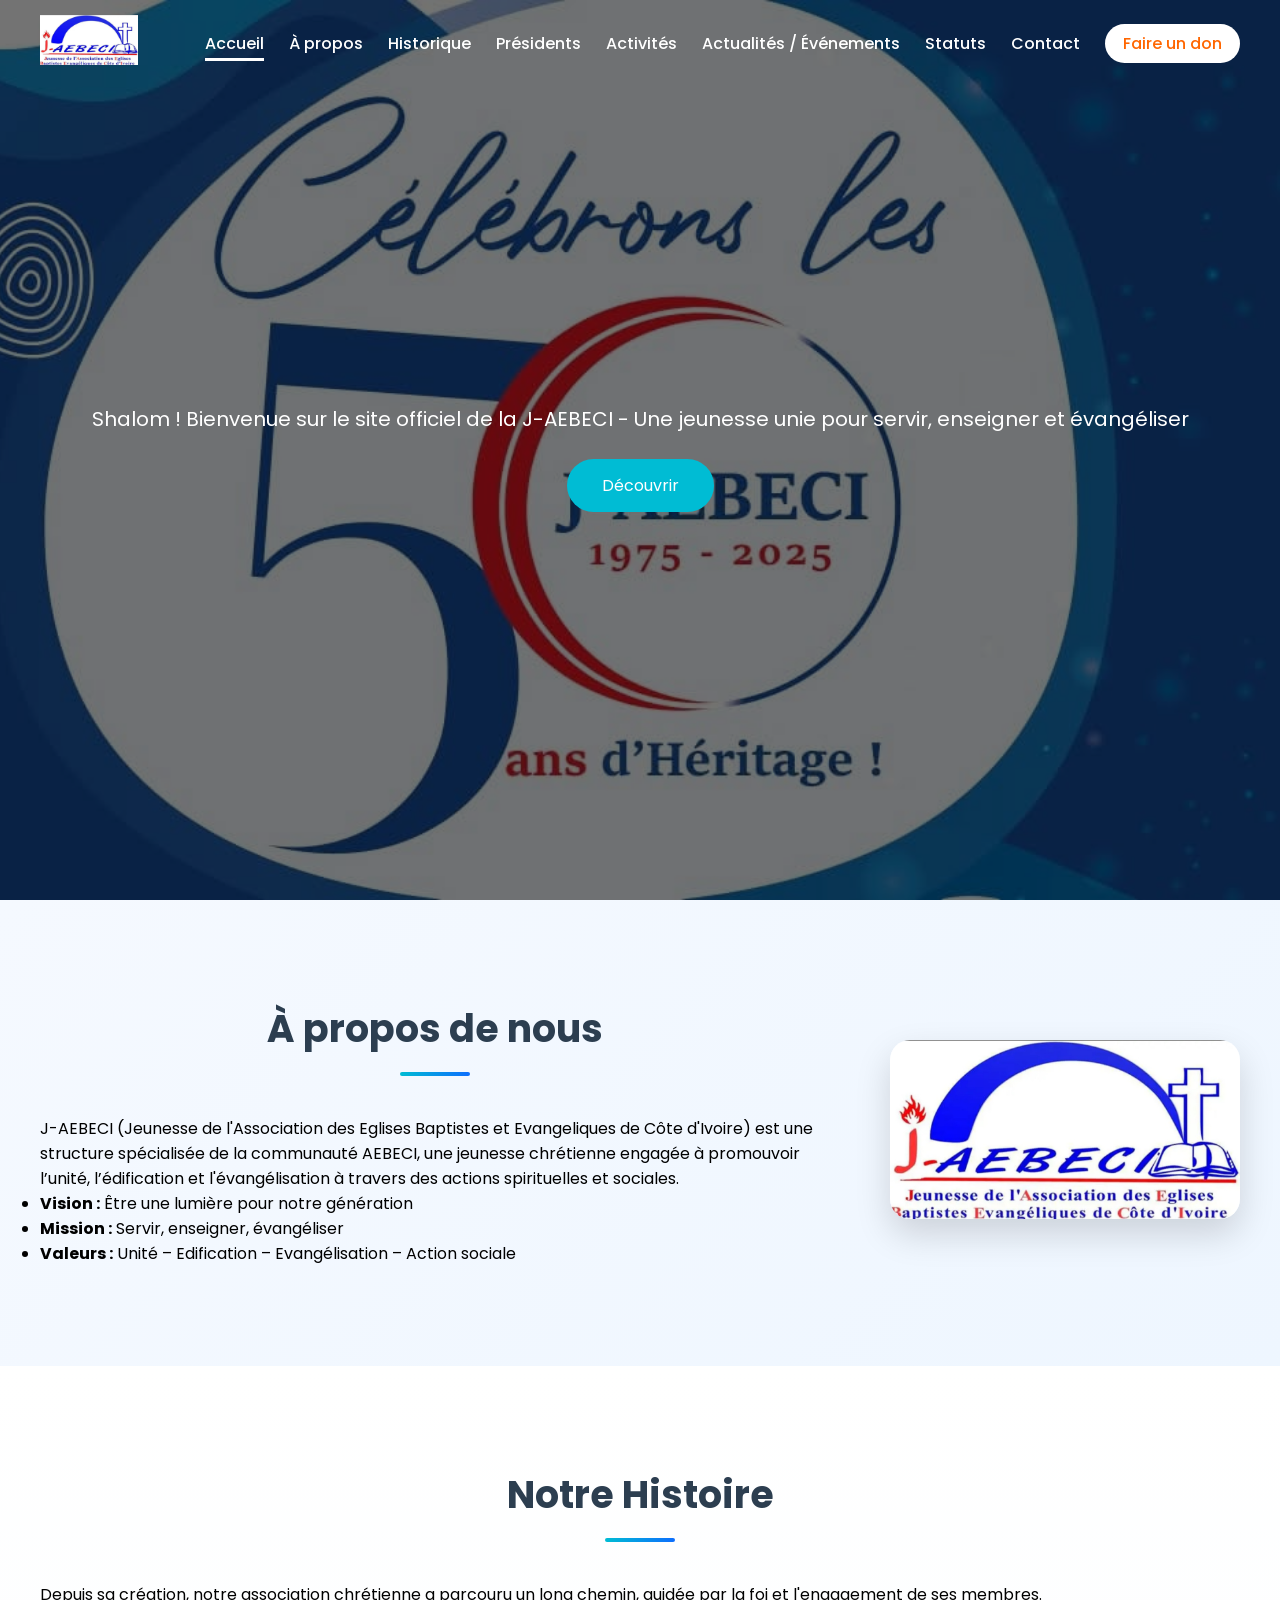
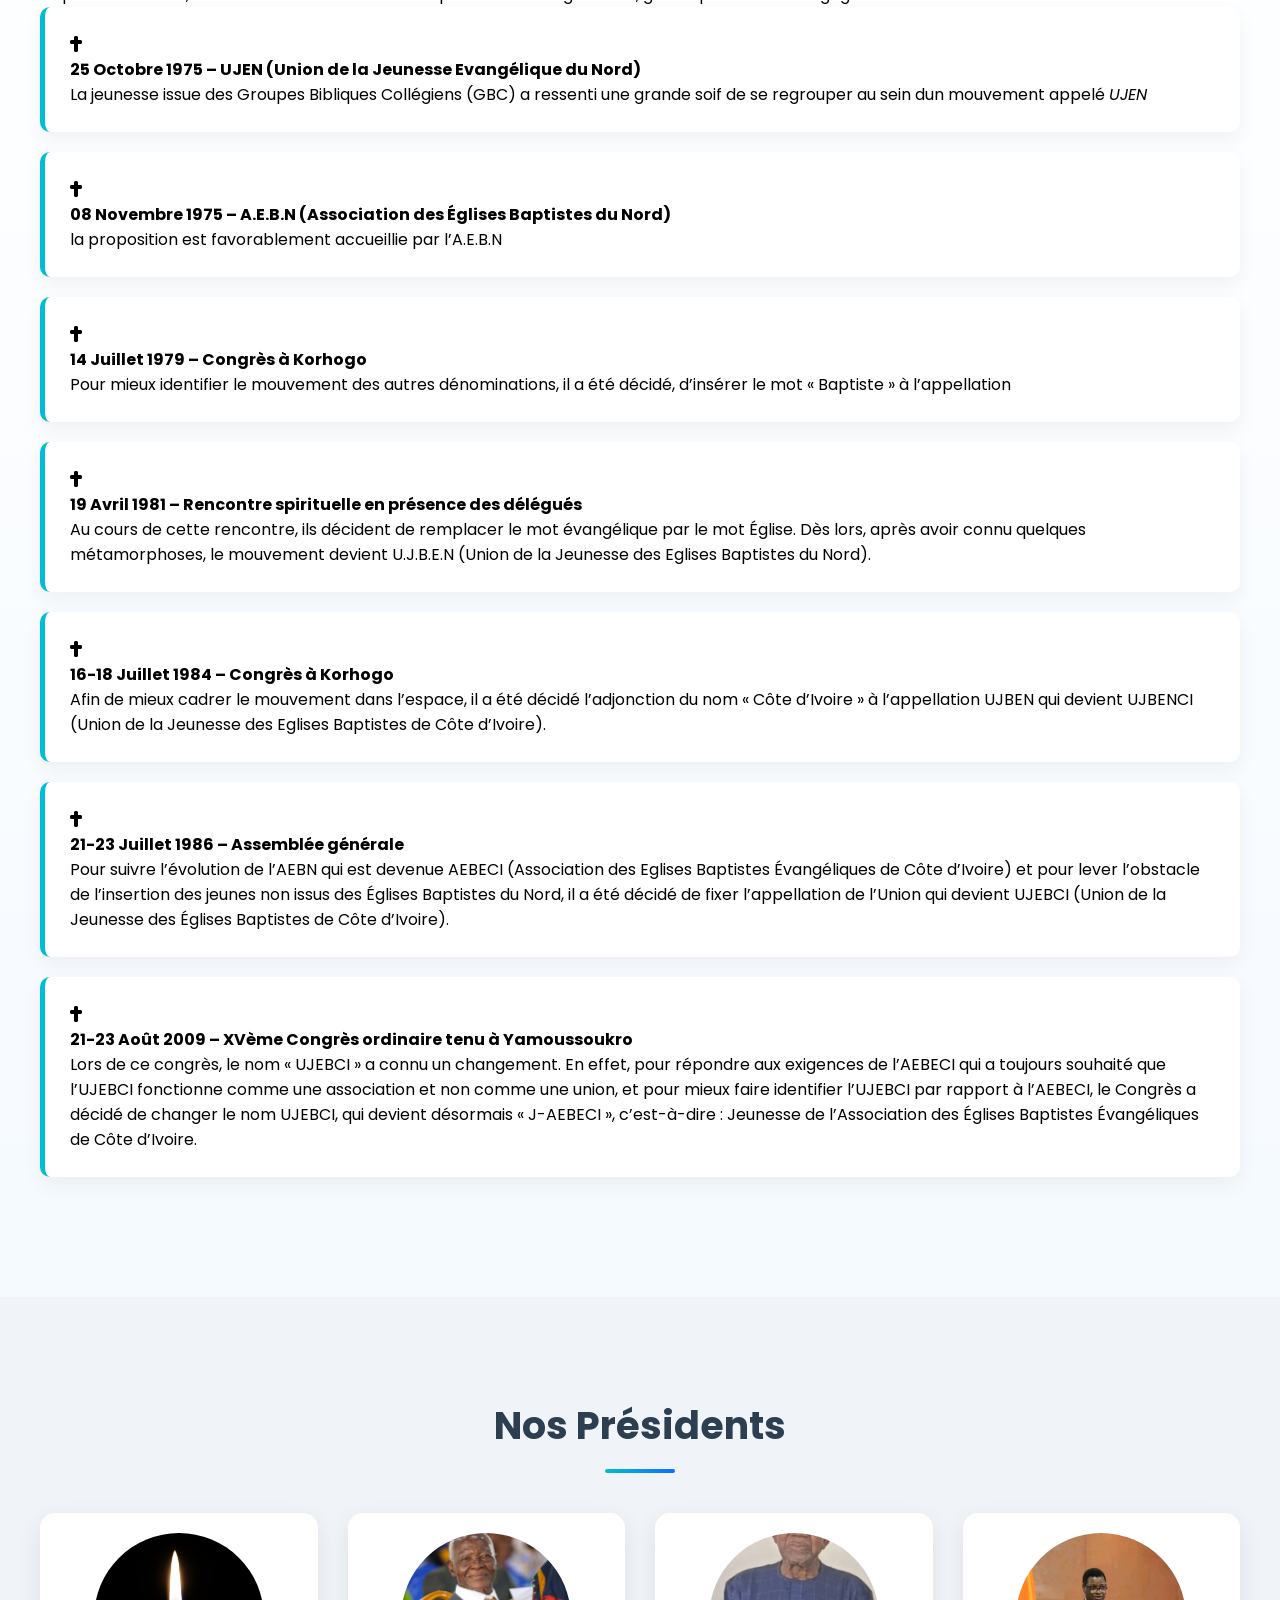
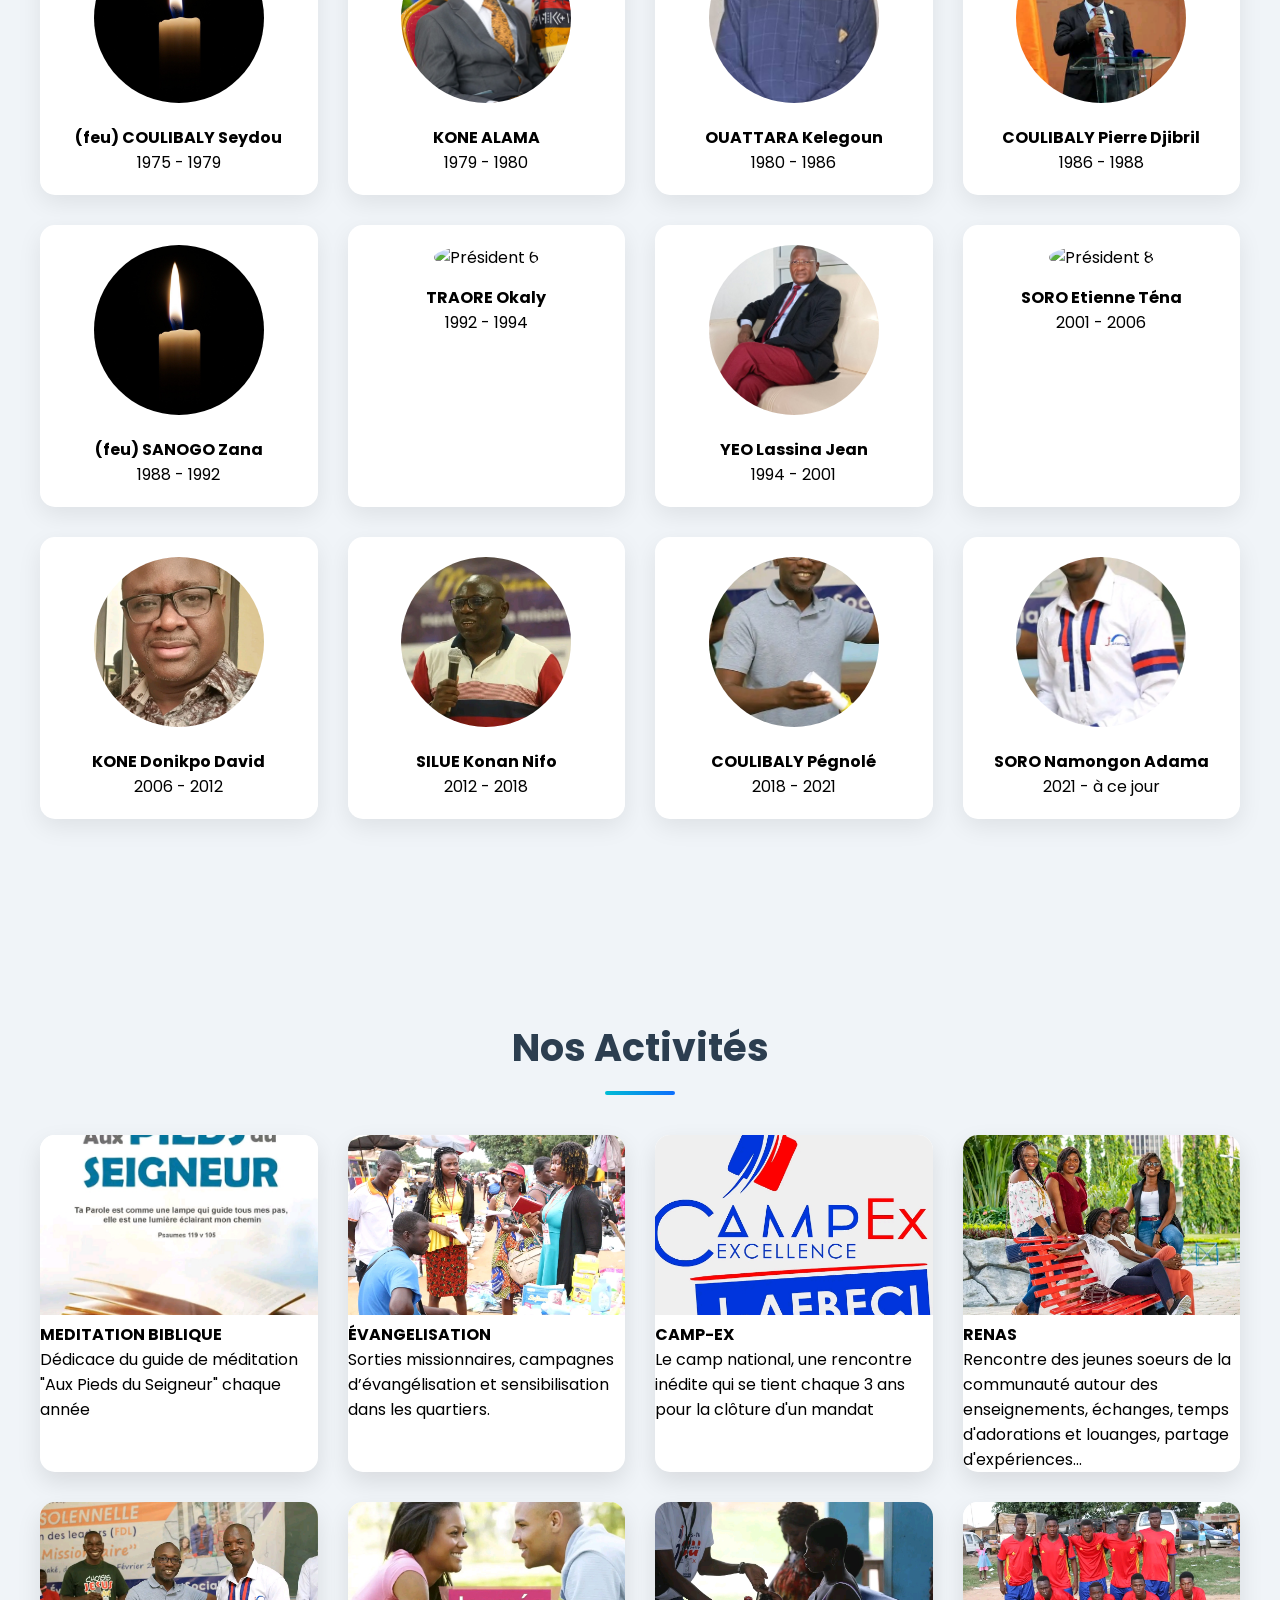
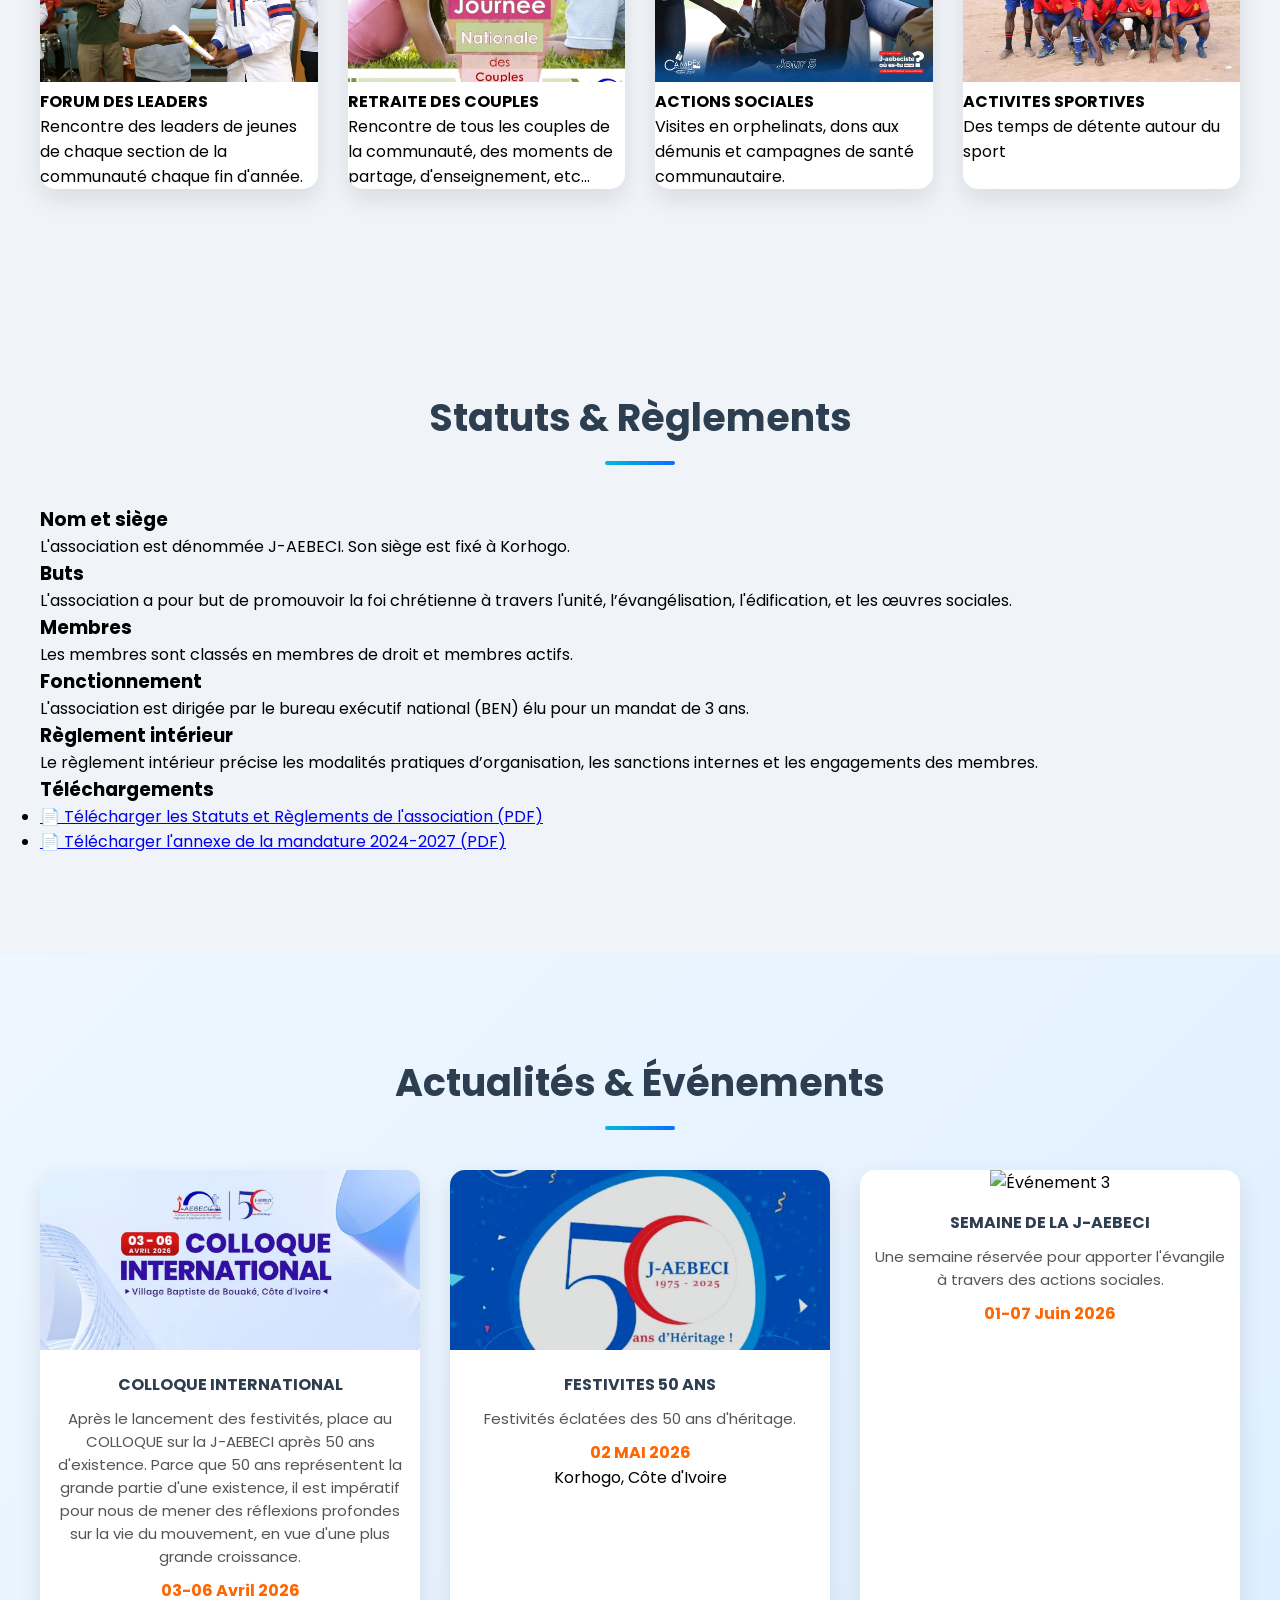
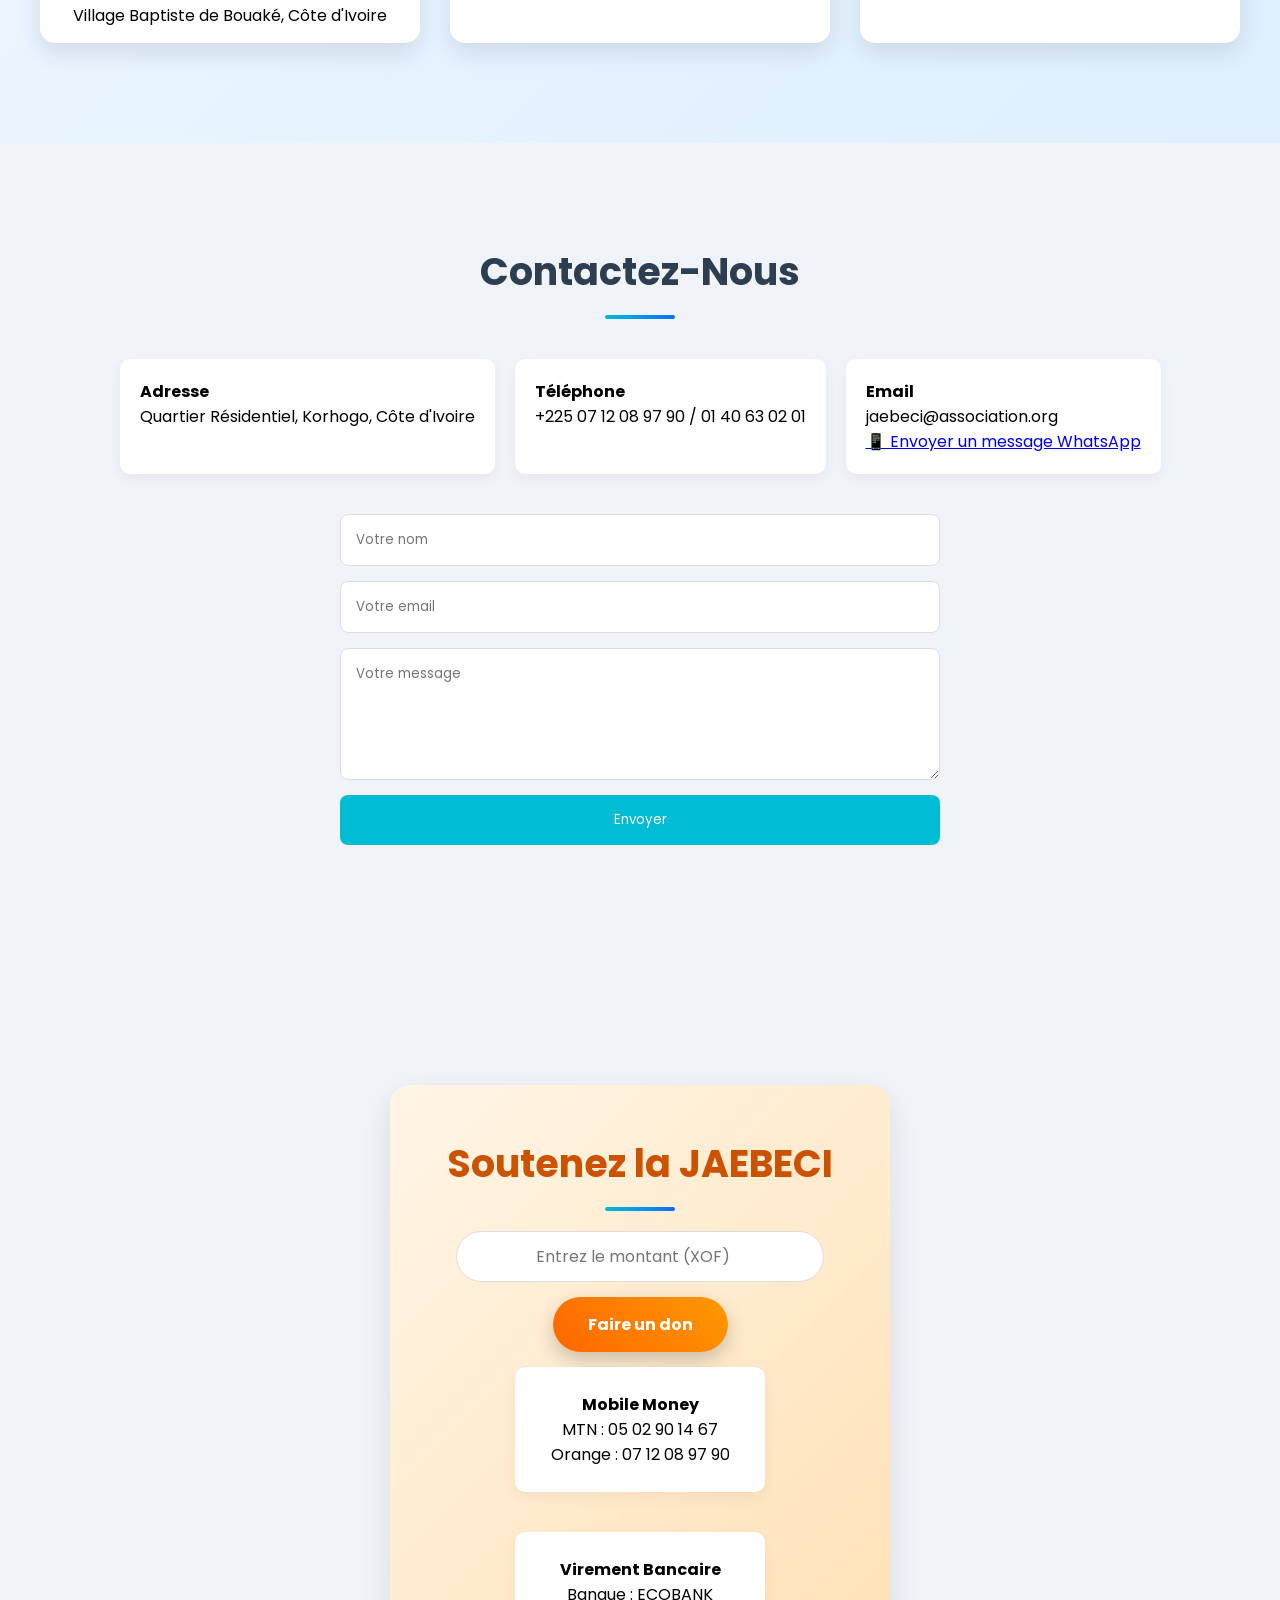
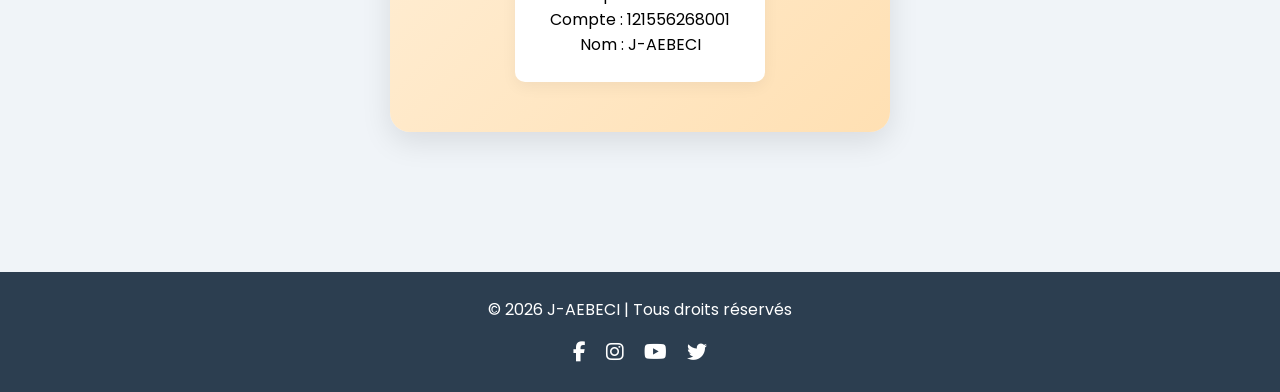
==== index.html @ e150320f "Update index.html" ====
<!DOCTYPE html>
<html lang="fr">
<head>
    <meta charset="UTF-8">
    <meta http-equiv="X-UA-Compatible" content="IE=edge">
    <meta name="viewport" content="width=device-width, initial-scale=1.0">
    <meta name="description" content="Site officiel de la Jeunesse de l'Association des Églises Baptistes Évangéliques de Côte d'Ivoire - J-AEBECI">
    <link rel="icon" href="logo.jpg">
    <title>J-AEBECI</title>
    <link rel="stylesheet" href="style.css">
    <link rel="stylesheet" href="https://cdnjs.cloudflare.com/ajax/libs/font-awesome/6.5.0/css/all.min.css">
    <link href="https://fonts.googleapis.com/css2?family=Poppins:wght@300;400;600;700&display=swap" rel="stylesheet">
</head>
<body>
    <header class="site-header">
  <div class="container nav-container">
    
    <div class="logo">
      <img src="logo.jpg" alt="Logo J-AEBECI">
    </div>

    <button class="menu-toggle" id="menu-toggle">
      <i class="fas fa-bars"></i>
    </button>

    <nav class="navbar" id="navbar">
      <ul>
        <li><a href="#accueil" class="nav-link active">Accueil</a></li>
        <li><a href="#a-propos" class="nav-link">À propos</a></li>
        <li><a href="#historique" class="nav-link">Historique</a></li>
        <li><a href="#nos-presidents" class="nav-link">Présidents</a></li>
        <li><a href="#activites" class="nav-link">Activités</a></li>
        <li><a href="#actualites" class="nav-link">Actualités / Événements</a></li>
        <li><a href="#statuts-reglements" class="nav-link">Statuts</a></li>
        <li><a href="#contact" class="nav-link">Contact</a></li>
        <li><a href="#dons" class="nav-link btn-nav-don">Faire un don</a></li>
      </ul>
    </nav>

  </div>
</header>
      
    <!--section de bienvenue de la page d'accueil-->
    <section class="banniere" id="accueil">
        <div class="contenu">
     
<p class="slogan">
  Shalom ! Bienvenue sur le site officiel de la J-AEBECI - Une jeunesse unie pour servir, enseigner et évangéliser
</p>
<a href="#a-propos" class="btn-hero">Découvrir</a>

        </div>
    </section>
    <!--section de la page A propos-->
    <section id="a-propos" class="section-apropos">
  <div class="container">
    <div class="apropos-content">

      <!-- Colonne gauche : TEXTE -->
      <div class="text">
        <h2>À propos de nous</h2>
        <p>
          J-AEBECI (Jeunesse de l'Association des Eglises Baptistes et Evangeliques de Côte d'Ivoire) 
          est une structure spécialisée de la communauté AEBECI, une jeunesse chrétienne engagée à 
          promouvoir l’unité, l’édification et l'évangélisation à travers des actions spirituelles et sociales.
        </p>

        <ul>
          <li><strong>Vision :</strong> Être une lumière pour notre génération</li>
          <li><strong>Mission :</strong> Servir, enseigner, évangéliser</li>
          <li><strong>Valeurs :</strong> Unité – Edification – Evangélisation – Action sociale</li>
        </ul>
      </div>

      <!-- Colonne droite : IMAGE -->
      <div class="logo-animated">
          <img src="logo.jpg" alt="Logo J-AEBECI">
        </div>

    </div>
  </div>
</section>

      <!--section de la page Historique-->
      <section id="historique" class="section-historique">
        <div class="container">
          <h2>Notre Histoire</h2>
          <p class="intro">
            Depuis sa création, notre association chrétienne a parcouru un long chemin, guidée par la foi et l'engagement de ses membres.
          </p>
          
          <div class="timeline">
            <div class="event">
                <i class="fas fa-cross"></i>
            <div class="event-content">
              <h4>25 Octobre 1975 – UJEN (Union de la Jeunesse Evangélique du Nord)</h4>
              <p>La jeunesse issue des Groupes Bibliques Collégiens (GBC) a ressenti une grande soif de se regrouper au sein dun mouvement appelé <em>UJEN</em></p>
            </div>
            </div>
            <div class="event">
                <i class="fas fa-cross"></i>
            <div class="event-content">
              <h4>08 Novembre 1975 – A.E.B.N (Association des Églises Baptistes du Nord)</h4>
              <p>la proposition est favorablement accueillie par l’A.E.B.N</p>
            </div>
            </div>
            <div class="event">
                <i class="fas fa-cross"></i>
            <div class="event-content">
              <h4>14 Juillet 1979 – Congrès à Korhogo</h4>
              <p>Pour mieux identifier le mouvement des autres dénominations, il a été décidé, d’insérer le mot « Baptiste » à l’appellation</p>
            </div>
            </div>
            <div class="event">
                <i class="fas fa-cross"></i>
            <div class="event-content">
              <h4>19 Avril 1981 – Rencontre spirituelle en présence des délégués</h4>
              <p>Au cours de cette rencontre, ils décident de remplacer le mot évangélique par le mot Église. Dès lors, après avoir connu quelques métamorphoses, le mouvement devient U.J.B.E.N (Union de la Jeunesse des Eglises Baptistes du Nord).</p>
            </div>
            </div>
            <div class="event">
                <i class="fas fa-cross"></i>
            <div class="event-content">
                <h4>16-18 Juillet 1984 – Congrès à Korhogo</h4>
                <p>Afin de mieux cadrer le mouvement dans l’espace, il a été décidé l’adjonction du nom « Côte d’Ivoire » à l’appellation UJBEN qui devient UJBENCI (Union de la Jeunesse des Eglises Baptistes de Côte d’Ivoire).</p>
            </div>
            </div>
            <div class="event">
                <i class="fas fa-cross"></i>
            <div class="event-content">
                <h4>21-23 Juillet 1986 – Assemblée générale</h4>
                <p>Pour suivre l’évolution de l’AEBN qui est devenue AEBECI (Association des Eglises Baptistes Évangéliques de Côte d’Ivoire) et pour lever l’obstacle de l’insertion des jeunes non issus des Églises Baptistes du Nord, il a été décidé  de fixer l’appellation de l’Union qui devient UJEBCI (Union de la Jeunesse des Églises Baptistes de Côte d’Ivoire).</p>
            </div>
            </div>
            <div class="event">
                <i class="fas fa-cross"></i>
            <div class="event-content">
                <h4>21-23 Août 2009 – XVème Congrès ordinaire tenu à Yamoussoukro</h4>
                <p>Lors de ce congrès,  le nom « UJEBCI » a connu un changement.
                    En effet, pour répondre aux exigences de l’AEBECI qui a toujours souhaité que l’UJEBCI fonctionne 
                    comme une association et non comme une union, et pour mieux faire identifier l’UJEBCI par rapport à 
                    l’AEBECI, le Congrès a décidé de changer le nom UJEBCI, qui devient désormais « J-AEBECI », c’est-à-dire : Jeunesse de l’Association des Églises Baptistes Évangéliques de Côte d’Ivoire.
                </p>
            </div>
            </div>
          </div>
        </div>
      </section>
      
      <section id="nos-presidents" class="section-presidents">
        <div class="container">
          <h2>Nos Présidents</h2>
          <div class="presidents-grid">
            <div class="president"
                data-img="feu.jpg" 
                data-name="COULIBALY Seydou" 
                data-years="1975 - 1979">
              <img src="feu.jpg" alt="Président 1">
              <h4>(feu) COULIBALY Seydou</h4>
              <p>1975 - 1979</p>
            </div>
            <div class="president"
                data-img="alama.jpg" 
                data-name="KONE ALAMA" 
                data-years="1979 - 1980">
              <img src="alama.jpg" alt="Président 2">
              <h4>KONE ALAMA</h4>
              <p> 1979 - 1980</p>
            </div>
            <div class="president"
                data-img="kelegoun.jpg" 
                data-name="OUATTARA KELEGOUN" 
                data-years="1980 - 1986">
              <img src="kelegoun.jpg" alt="Présidente 3">
              <h4>OUATTARA Kelegoun</h4>
              <p>1980 - 1986</p>
            </div>
            <div class="president"
                data-img="djibril.jpg" 
                data-name="COULIBALY PIERRE DJIBRIL" 
                data-years="1986 - 1988">
              <img src="djibril.jpg" alt="Président 4">
              <h4>COULIBALY Pierre Djibril</h4>
              <p>1986 - 1988</p>
            </div>
            <div class="president"
                data-img="feu.jpg" 
                data-name="Feu SANOGO ZANA" 
                data-years="1988 - 1992">
                <img src="feu.jpg" alt="Président 5">
                <h4>(feu) SANOGO Zana</h4>
                <p>1988 - 1992</p>
            </div>
            <div class="president"
                data-img="president6.jpg" 
                data-name="TRAORE OKALY" 
                data-years="1992 - 1994">
                <img src="images/president6.jpg" alt="Président 6">
                <h4>TRAORE Okaly</h4>
                <p>1992 - 1994</p>
            </div>
            <div class="president"
                data-img="lassina.jpg" 
                data-name="YEO LASSINA JEAN" 
                data-years="1994 - 2001">
                <img src="lassina.jpg" alt="Président 7">
                <h4>YEO Lassina Jean</h4>
                <p>1994 - 2001</p>
            </div>
            <div class="president"
                data-img="president8.jpg" 
                data-name="SORO ETIENNE TENA" 
                data-years="2001 - 2006">
                <img src="images/president8.jpg" alt="Président 8">
                <h4>SORO Etienne Téna</h4>
                <p>2001 - 2006</p>
            </div>
            <div class="president"
                data-img="david.jpg" 
                data-name="KONE DONIKPO DAVID" 
                data-years="2006 - 2012">
                <img src="david.jpg" alt="Président 9">
                <h4>KONE Donikpo David</h4>
                <p>2006 - 2012</p>
            </div>
            <div class="president"
                data-img="nifo.jpg" 
                data-name="SILUE KONAN NIFO" 
                data-years="2012 - 2018">
                <img src="nifo.jpg" alt="Président 10">
                <h4>SILUE Konan Nifo</h4>
                <p>2012 - 2018</p>
            </div>
            <div class="president"
                data-img="pegnole.jpg" 
                data-name="COULIBALY PEGNOLE" 
                data-years="2018 - 2021">
                <img src="pegnole.jpg" alt="Président 11">
                <h4> COULIBALY Pégnolé</h4>
                <p>2018 - 2021</p>
            </div>
            <div class="president"
                data-img="sna.jpg" 
                data-name="SORO NAMOGO ADAMA" 
                data-years="2021 - à ce jour">
                <img src="sna.jpg" alt="Président actuel">
                <h4>SORO Namongon Adama</h4>
                <p>2021 - à ce jour</p>
            </div>
          </div>
        </div>
      </section>      

      <section id="activites" class="section-activites">
        <div class="container">
          <h2>Nos Activités</h2>
          <div class="activites-grid">
            <div class="activite">
                <img src="pds.jpg" alt="PDS">
                <h4>MEDITATION BIBLIQUE</h4>
                <p>Dédicace du guide de méditation "Aux Pieds du Seigneur" chaque année</p>
            </div>
            <div class="activite">
              <img src="evan.jpg" alt="Évangélisation">
              <h4>ÉVANGELISATION</h4>
              <p>Sorties missionnaires, campagnes d’évangélisation et sensibilisation dans les quartiers.</p>
            </div>
            <div class="activite">
              <img src="campex.jpg" alt="Formations">
              <h4>CAMP-EX</h4>
              <p>Le camp national, une rencontre inédite qui se tient chaque 3 ans pour la clôture d'un mandat</p>
            </div>
            <div class="activite">
              <img src="renas.jpg" alt="Renas">
              <h4>RENAS</h4>
              <p>Rencontre des jeunes soeurs de la communauté autour des enseignements, échanges, temps d'adorations et louanges, partage d'expériences...</p>
            </div>
            <div class="activite">
                <img src="fdl1.jpg" alt="FDL">
                <h4>FORUM DES LEADERS</h4>
                <p>Rencontre des leaders de jeunes de chaque section de la communauté chaque fin d'année.</p>
            </div>
            <div class="activite">
                <img src="jnc1.jpg" alt="Couples">
                <h4>RETRAITE DES COUPLES</h4>
                <p>Rencontre de tous les couples de la communauté, des moments de partage, d'enseignement, etc...</p>
            </div>
            <div class="activite">
              <img src="action.jpg" alt="Actions sociales">
              <h4>ACTIONS SOCIALES</h4>
              <p>Visites en orphelinats, dons aux démunis et campagnes de santé communautaire.</p>
            </div>
            <div class="activite">
                <img src="sport.jpg" alt="Sports">
                <h4>ACTIVITES SPORTIVES</h4>
                <p>Des temps de détente autour du sport</p>
            </div>
        </div>
      </div>
    </section>
    
    <section id="statuts-reglements" class="section-statuts">
        <div class="container">
          <h2>Statuts & Règlements</h2>
      
          <div class="statut-bloc">
            <h3>Nom et siège</h3>
            <p>L'association est dénommée J-AEBECI. Son siège est fixé à Korhogo.</p>
          </div>
      
          <div class="statut-bloc">
            <h3>Buts</h3>
            <p>L'association a pour but de promouvoir la foi chrétienne à travers l'unité, l’évangélisation, l'édification, et les œuvres sociales.</p>
          </div>
      
          <div class="statut-bloc">
            <h3>Membres</h3>
            <p>Les membres sont classés en membres de droit et membres actifs.</p>
          </div>
      
          <div class="statut-bloc">
            <h3>Fonctionnement</h3>
            <p>L'association est dirigée par le bureau exécutif national (BEN) élu pour un mandat de 3 ans.</p>
          </div>
      
          <div class="statut-bloc">
            <h3>Règlement intérieur</h3>
            <p>Le règlement intérieur précise les modalités pratiques d’organisation, les sanctions internes et les engagements des membres.</p>
    </div>
    <div class="downloads">
        <h3>Téléchargements</h3>
        <ul>
          <li>
            <a href="STATUTS ET REGLEMENT INTERIEUR J-AEBECI 2012-1.pdf" download>
              📄 Télécharger les Statuts et Règlements de l'association (PDF)
            </a>
          </li>
          <li>
            <a href="Annexe 1-MANDATURE 2024-2027.pdf" download>
              📄 Télécharger l'annexe de la mandature 2024-2027 (PDF)
            </a>
          </li>
        </ul>
      </div>
  </div>
</section>
    
<section id="actualites" class="section-actualites">
  <div class="container">
    <h2>Actualités & Événements</h2>
    <div class="actualites-grid">
      
      <div class="actualite">
        <img src="colloque.jpg" alt="COLLOQUE">
        <h4>COLLOQUE INTERNATIONAL</h4>
        <p>Après le lancement des festivités, place au COLLOQUE sur la J-AEBECI après 50 ans d'existence. Parce que 50 ans représentent la grande partie d'une existence, il est impératif pour nous de mener des réflexions profondes sur la vie du mouvement, en vue d'une plus grande croissance.</p>
        <span class="date">03-06 Avril 2026</span>
        <span> Village Baptiste de Bouaké, Côte d'Ivoire </span>
      </div>

      <div class="actualite">
        <img src="celebrons.jpg" alt="Cinquantenaire">
        <h4>FESTIVITES 50 ANS</h4>
        <p>Festivités éclatées des 50 ans d'héritage.</p>
        <span class="date">02 MAI 2026</span>
        <span> Korhogo, Côte d'Ivoire </span>
      </div>

      <div class="actualite">
        <img src="semaine.jpg" alt="Événement 3">
        <h4>SEMAINE DE LA J-AEBECI</h4>
        <p>Une semaine réservée pour apporter l'évangile à travers des actions sociales.</p>
        <span class="date">01-07 Juin 2026</span>
      </div>

    </div>
  </div>
</section>

<section id="contact" class="section-contact">
    <div class="container">
      <h2>Contactez-Nous</h2>
  
      <div class="contact-info">
        <div>
          <h4>Adresse</h4>
          <p>Quartier Résidentiel, Korhogo, Côte d'Ivoire</p>
        </div>
        <div>
          <h4>Téléphone</h4>
          <p>+225 07 12 08 97 90 / 01 40 63 02 01</p>
        </div>
        <div>
          <h4>Email</h4>
          <p>jaebeci@association.org</p>
          <a href="https://wa.me/2250712089790" class="whatsapp-btn" target="_blank">
            📱 Envoyer un message WhatsApp
          </a>
          
        </div>
      </div>
  
      <form id="formulaire-contact" class="contact-form">
        <input type="text" name="nom" placeholder="Votre nom" required>
        <input type="email" name="email" placeholder="Votre email" required>
        <textarea name="message" placeholder="Votre message" rows="5" required></textarea>
        <button type="submit">Envoyer</button>
      </form>
      
      <div id="confirmation-message" style="display:none; color: green; margin-top: 20px;">
        ✅ Message simulé avec succès. Merci de nous avoir contactés !
      </div>      
  </section>
  

  <section id="dons" class="section-dons">
    <div class="don-container">
      <h2>Soutenez la JAEBECI</h2>
      <input type="number" id="montant" placeholder="Entrez le montant (XOF)" min="100" />

    <button class="btn-don" onclick="makePayment()">
        Faire un don
    </button>

    <p id="message"></p>
  
      <div class="don-moyens">
        <div class="moyen">
          <h4>Mobile Money</h4>
          <p>MTN : 05 02 90 14 67</p>
          <p>Orange : 07 12 08 97 90</p>
        </div>
  
        <div class="moyen">
          <h4>Virement Bancaire</h4>
          <p>Banque : ECOBANK</p>
          <p>Compte : 121556268001</p>
          <p>Nom : J-AEBECI</p>
        </div>
      </div>
  
      <!-- Flutterwave Script -->
<script src="https://checkout.flutterwave.com/v3.js"></script>

<script>
function makePayment() {

    let montant = document.getElementById("montant").value;

    if (!montant || montant < 100) {
        document.getElementById("message").innerHTML =
        "Veuillez entrer un montant valide (minimum 100 XOF).";
        return;
    }

    FlutterwaveCheckout({
        public_key: "FLWPUBK_TEST-b969035f31fdaf4284b8651975b9c711-X", // 🔴 remplace par ta clé publique
        tx_ref: "JAEBECI-" + Date.now(),
        amount: montant,
        currency: "XOF",
        payment_options: "card, mobilemoney, ussd",
        customer: {
            email: "donateur@email.com",
            phone_number: "225XXXXXXXX",
            name: "Donateur"
        },
        callback: function (response) {
            if (response.status === "successful") {
                document.getElementById("message").innerHTML =
                "✅ Merci pour votre don de " + montant + " XOF !";
            }
        },
        customizations: {
            title: "JAEBECI",
            description: "Don pour soutenir l'association",
            logo: "https://josias-dev05.github.io/jaebeci-site/logo.jpg"
        }
    });
}
</script>
    </div>
  </section>
  
    
    <!--section de la page Nos statuts et Reglements-->
    <script>
        const form = document.getElementById('formulaire-contact');
        const confirmation = document.getElementById('confirmation-message');
      
        form.addEventListener('submit', function(e) {
          e.preventDefault(); // empêche l’envoi réel
          confirmation.style.display = 'block'; // affiche le message
          form.reset(); // vide le formulaire
        });
    </script>
    <script>
        const toggleBtn = document.getElementById('menu-toggle');
        const navbar = document.getElementById('navbar').querySelector('ul');
      
        toggleBtn.addEventListener('click', () => {
          navbar.classList.toggle('show');
        });
    </script>  
    

<script>
// ================= SCROLL COMPLET NAVBAR =================

const navLinks = document.querySelectorAll(".nav-link");
const allSections = document.querySelectorAll("section");
const header = document.querySelector(".site-header");

// Scroll fluide au clic
navLinks.forEach(link => {
    link.addEventListener("click", function(e){
        e.preventDefault();

        const targetId = this.getAttribute("href");
        const targetSection = document.querySelector(targetId);

        window.scrollTo({
            top: targetSection.offsetTop - 90,
            behavior: "smooth"
        });
    });
});

// Effet header au scroll
window.addEventListener("scroll", () => {
    header.classList.toggle("scrolled", window.scrollY > 50);

    let current = "";

    allSections.forEach(section => {
        const sectionTop = section.offsetTop - 150;
        if (window.scrollY >= sectionTop) {
            current = section.getAttribute("id");
        }
    });

    navLinks.forEach(link => {
        link.classList.remove("active");
        if (link.getAttribute("href") === "#" + current) {
            link.classList.add("active");
        }
    });
});
</script>

<div class="modal" id="president-modal">
  <div class="modal-content">
    <span class="close-modal">&times;</span>
    <img id="modal-img" src="" alt="Président">
    <h4 id="modal-name"></h4>
    <p id="modal-years"></p>
  </div>
</div>
<script>
const modal = document.getElementById('president-modal');
const modalImg = document.getElementById('modal-img');
const modalName = document.getElementById('modal-name');
const modalYears = document.getElementById('modal-years');
const closeModal = document.querySelector('.close-modal');

const presidents = document.querySelectorAll('.president');

presidents.forEach(president => {
  president.addEventListener('click', () => {
    modal.style.display = 'flex';
    modalImg.src = president.dataset.img;
    modalName.textContent = president.dataset.name;
    modalYears.textContent = president.dataset.years;
  });
});

closeModal.addEventListener('click', () => {
  modal.style.display = 'none';
});

// Fermer modal en cliquant en dehors
window.addEventListener('click', (e) => {
  if (e.target === modal) {
    modal.style.display = 'none';
  }
});
</script>

<footer class="footer">
  <p>© 2026 J-AEBECI | Tous droits réservés</p>
  
  <div class="social-icons">
    <a href="https://www.facebook.com/j-aebeci" target="_blank"><i class="fab fa-facebook-f"></i></a>
    <a href="https://www.instagram.com/jaebeci" target="_blank"><i class="fab fa-instagram"></i></a>
    <a href="https://www.youtube.com/@jaebeci" target="_blank"><i class="fab fa-youtube"></i></a>
    <a href="https://twitter.com/jaebeci" target="_blank"><i class="fab fa-twitter"></i></a>
  </div>
</footer>
</body>
</html>
---- style.css ----
/* ================= RESET GLOBAL ================= */
*{
    margin:0;
    padding:0;
    box-sizing:border-box;
    font-family:'Poppins',sans-serif;
    scroll-behavior:smooth;
}

body{
    background:#f0f4f8;
    animation:pageFade 1.2s ease forwards;
}

@keyframes pageFade{
    from{opacity:0;}
    to{opacity:1;}
}

section{
    padding:100px 20px;
    scroll-margin-top:80px;
    opacity:1;
    transform:none;
    transition:1s;
}
section.show-section{
    opacity:1;
    transform:translateY(0);
}

.container{
    max-width:1200px;
    margin:auto;
}

/* ================= HEADER ================= */
.site-header {
    position: fixed;
    width: 100%;
    top: 0;
    left: 0;
    z-index: 1000;
    transition: 0.4s ease;
    padding: 15px 0;
}

.site-header.scrolled {
    background: rgba(255, 102, 0, 0.95);
    box-shadow: 0 5px 20px rgba(0,0,0,0.15);
}

.site-header .container{
    display:flex;
    justify-content:space-between;
    align-items:center;
    height:100%;
}

.nav-container {
    display: flex;
    justify-content: space-between;
    align-items: center;
}

.logo img {
    height: 50px;
}

.navbar ul {
    display: flex;
    gap: 25px;
    list-style: none;
}

.navbar a {
    text-decoration: none;
    color: white;
    font-weight: 500;
    position: relative;
    transition: 0.3s;
}

.navbar a::after {
    content: "";
    position: absolute;
    width: 0%;
    height: 3px;
    background: white;
    left: 0;
    bottom: -6px;
    transition: 0.3s ease;
}
.navbar a:hover::after,
.navbar a.active::after {
    width: 100%;
}

/* ================= TITRES ================= */
section h2{
  font-size:38px;
  text-align:center;
  margin-bottom:40px;
  color:#2c3e50;
}
section h2::after{
  content:"";
  width:70px;
  height:4px;
  background:linear-gradient(90deg,#00bcd4,#0d6efd);
  display:block;
  margin:15px auto 0;
  border-radius:5px;
}

.btn-nav-don {
    background: white;
    color: #ff6600 !important;
    padding: 8px 18px;
    border-radius: 20px;
}

.btn-nav-don:hover {
    background: #ffe0b3;
}

/* Espace pour éviter que le header cache les sections */
section {
    scroll-margin-top: 100px;
}

/* ================= HERO ================= */
.banniere{
    min-height:100vh;
    display:flex;
    align-items:center;
    justify-content:center;
    background:url("cinquantenaire.jpg") center/cover;
    position:relative;
}
.banniere::before{
    content:"";
    position:absolute;
    inset:0;
    background:rgba(0,0,0,0.55);
}
.banniere .contenu{
    position:relative;
    color:white;
    text-align:center;
}

.texte-hero{
  font-size:3.2rem;
  animation:fadeSlide 2s ease;
}
.slogan{ margin-top:15px; font-size:20px; }

.btn-hero{
  display:inline-block;
  margin-top:25px;
  padding:14px 35px;
  background:#00bcd4;
  color:white;
  border-radius:30px;
  text-decoration:none;
  transition:.3s;
}
.btn-hero:hover{ transform:scale(1.1); }

@keyframes fadeSlide{
  from{opacity:0; transform:translateY(40px);}
  to{opacity:1;}
}

/* ================= A PROPOS ================= */
.section-apropos{
  background:linear-gradient(135deg,#f5f9ff,#eef6ff);
}

.apropos-content{
  display:flex;
  align-items:center;
  gap:60px;
}

.logo-animated img{
  width:350px;
  border-radius:20px;
  box-shadow:0 15px 35px rgba(0,0,0,0.15);
  animation:floatImage 4s ease-in-out infinite;
}
@keyframes floatImage{50%{transform:translateY(-15px);}}

/* ================= HISTORIQUE ================= */
.section-historique{
  background:linear-gradient(#fff,#f5faff);
}

.timeline .event{
  background:white;
  padding:25px;
  border-left:5px solid #00bcd4;
  border-radius:10px;
  margin-bottom:20px;
  box-shadow:0 8px 20px rgba(0,0,0,0.05);
  transition:.4s;
}
.timeline .event:hover{ transform:translateX(10px); }

/* ================= PRESIDENTS ================= */
.presidents-grid{
  display:grid;
  grid-template-columns:repeat(auto-fit,minmax(220px,1fr));
  gap:30px;
}
.president{
  background:white;
  padding:20px;
  border-radius:15px;
  text-align:center;
  box-shadow:0 8px 25px rgba(0,0,0,0.08);
  transition:.4s;
}
.president:hover{ transform:translateY(-12px); }

.president img{
  width:170px;
  height:170px;
  object-fit:cover;
  border-radius:50%;
  margin-bottom:15px;
}

/* ================= ACTIVITES ================= */
.activites-grid{
  display:grid;
  grid-template-columns:repeat(auto-fit,minmax(250px,1fr));
  gap:30px;
}
.activite{
  background:white;
  border-radius:15px;
  overflow:hidden;
  box-shadow:0 10px 25px rgba(0,0,0,0.1);
  transition:.4s;
}
.activite img{
  width:100%;
  height:180px;
  object-fit:cover;
}
.activite:hover{ transform:scale(1.05); }

/* ================= CONTACT ================= */
.contact-info{
  display:flex;
  gap:20px;
  justify-content:center;
  flex-wrap:wrap;
}
.contact-info div{
  background:white;
  padding:20px;
  border-radius:10px;
  box-shadow:0 5px 15px rgba(0,0,0,0.05);
}

.contact-form{
  max-width:600px;
  margin:40px auto 0;
  display:flex;
  flex-direction:column;
  gap:15px;
}
.contact-form input,
.contact-form textarea{
  padding:15px;
  border-radius:8px;
  border:1px solid #ddd;
}
.contact-form button{
  padding:15px;
  background:#00bcd4;
  color:white;
  border:none;
  border-radius:8px;
}

/* ================= DONS ================= */
.don-container {
    text-align: center;
    padding: 50px 20px;
    background: linear-gradient(135deg, #fff5e6, #ffe0b3);
    border-radius: 20px;
    max-width: 500px;
    margin: 40px auto;
    box-shadow: 0 10px 30px rgba(0,0,0,0.1);
}

.don-container h2 {
    margin-bottom: 20px;
    color: #cc5200;
}

.don-container input {
    width: 80%;
    padding: 12px;
    border-radius: 30px;
    border: 1px solid #ddd;
    margin-bottom: 15px;
    text-align: center;
    font-size: 16px;
}
.don-moyens{
  display:flex;
  gap:40px;
  justify-content:center;
  flex-wrap:wrap;
}
.moyen{
  background:white;
  padding:25px;
  width:250px;
  border-radius:10px;
  box-shadow:0 5px 15px rgba(0,0,0,0.05);
  transition:.4s;
}
.moyen:hover{ transform:translateY(-10px); }

.btn-don {
    background: linear-gradient(45deg, #ff6600, #ff9900);
    color: white;
    padding: 15px 35px;
    border: none;
    border-radius: 30px;
    font-size: 16px;
    font-weight: bold;
    cursor: pointer;
    transition: 0.3s ease;
    box-shadow: 0 8px 20px rgba(0,0,0,0.2);
}

.btn-don:hover {
    transform: translateY(-5px);
    box-shadow: 0 12px 25px rgba(0,0,0,0.3);
}
#message {
    margin-top: 15px;
    font-weight: bold;
}

/* ================= FOOTER ================= */
.footer{
  background:#2c3e50;
  color:white;
  text-align:center;
  padding:25px;
}

/* ================= MENU MOBILE ================= */
.menu-toggle{
  display:none;
  font-size:28px;
  color:white;
  background:none;
  border:none;
  cursor:pointer;
}
.menu-toggle::before{ content:"☰"; }

@media(max-width:900px){
  .menu-toggle{ display:block; }

  .navbar ul{
    position:absolute;
    right:0;
    top:70px;
    background:#2c3e50;
    flex-direction:column;
    width:250px;
    padding:20px;
    display:none;
  }
  .navbar ul.show{ display:flex; }

  .apropos-content{ flex-direction:column; text-align:center; }
}

.section-actualites{
  background: linear-gradient(135deg,#eef7ff,#dfefff);
  padding: 100px 20px;
}

.actualites-grid{
  display:grid;
  grid-template-columns:repeat(auto-fit,minmax(250px,1fr));
  gap:30px;
}

.actualite{
  background:white;
  border-radius:15px;
  overflow:hidden;
  box-shadow:0 10px 25px rgba(0,0,0,0.1);
  transition:.4s;
  text-align:center;
  padding-bottom:15px;
}

.actualite img{
  width:100%;
  height:180px;
  object-fit:cover;
}

.actualite:hover{
  transform:scale(1.03);
}

.actualite h4{
  margin:15px 0 10px;
  color:#2c3e50;
}

.actualite p{
  padding:0 15px;
  font-size:15px;
  color:#555;
}

.actualite .date{
  display:block;
  margin-top:10px;
  color:#ff6600;
  font-weight:bold;
}

/* Modal */
.modal {
  display: none;
  position: fixed;
  z-index: 2000;
  left: 0;
  top: 0;
  width: 100%;
  height: 100%;
  overflow: auto;
  background: rgba(0,0,0,0.7);
  justify-content: center;
  align-items: center;
}

.modal-content {
  background: white;
  border-radius: 15px;
  padding: 20px;
  max-width: 500px;
  text-align: center;
  position: relative;
  box-shadow: 0 15px 50px rgba(0,0,0,0.3);
}

.modal-content img {
  width: 100%;
  border-radius: 15px;
  margin-bottom: 15px;
}

.close-modal {
  position: absolute;
  top: 10px;
  right: 15px;
  font-size: 28px;
  cursor: pointer;
  color: #333;
}

.social-icons{
  margin-top: 15px;
  display: flex;
  justify-content: center;
  gap: 20px;
}

.social-icons a{
  color: white;
  font-size: 20px;
  transition: 0.3s;
}

.social-icons a:hover{
  color: #ff6600;
  transform: scale(1.2);
}
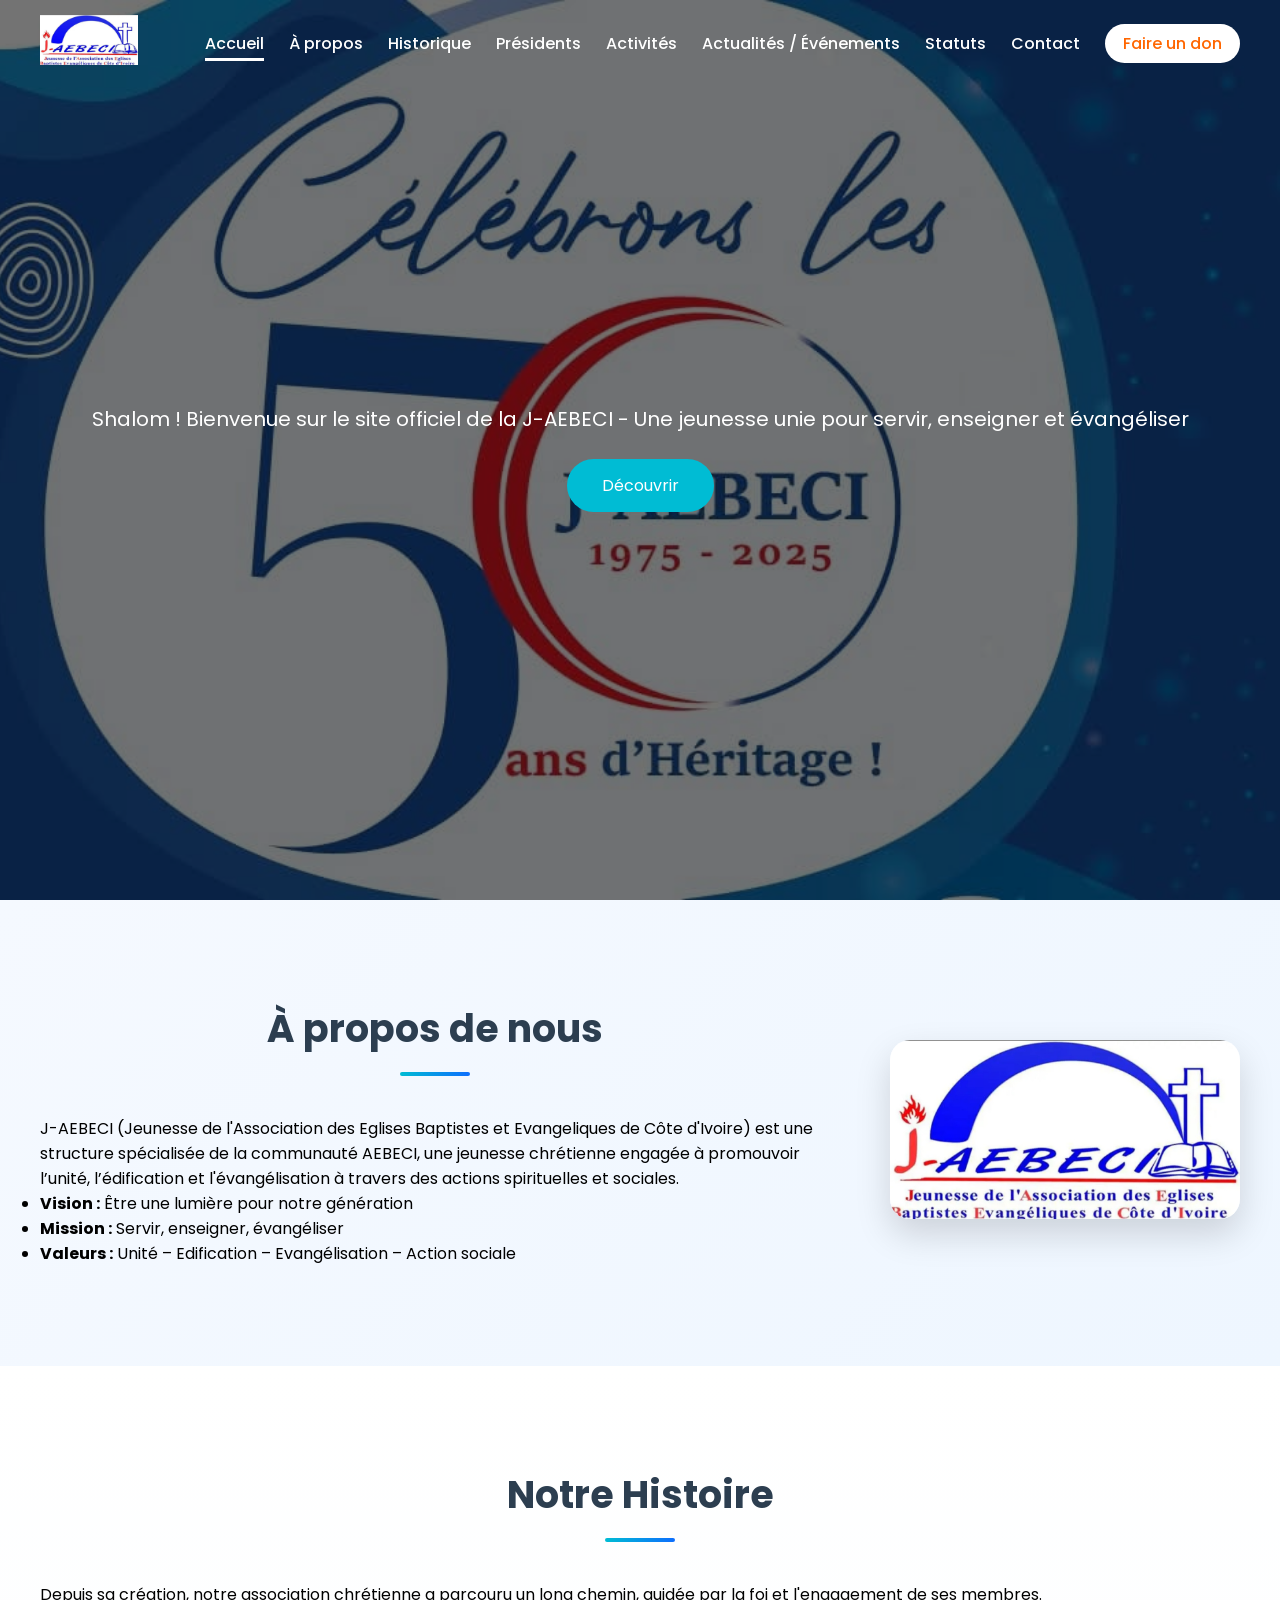
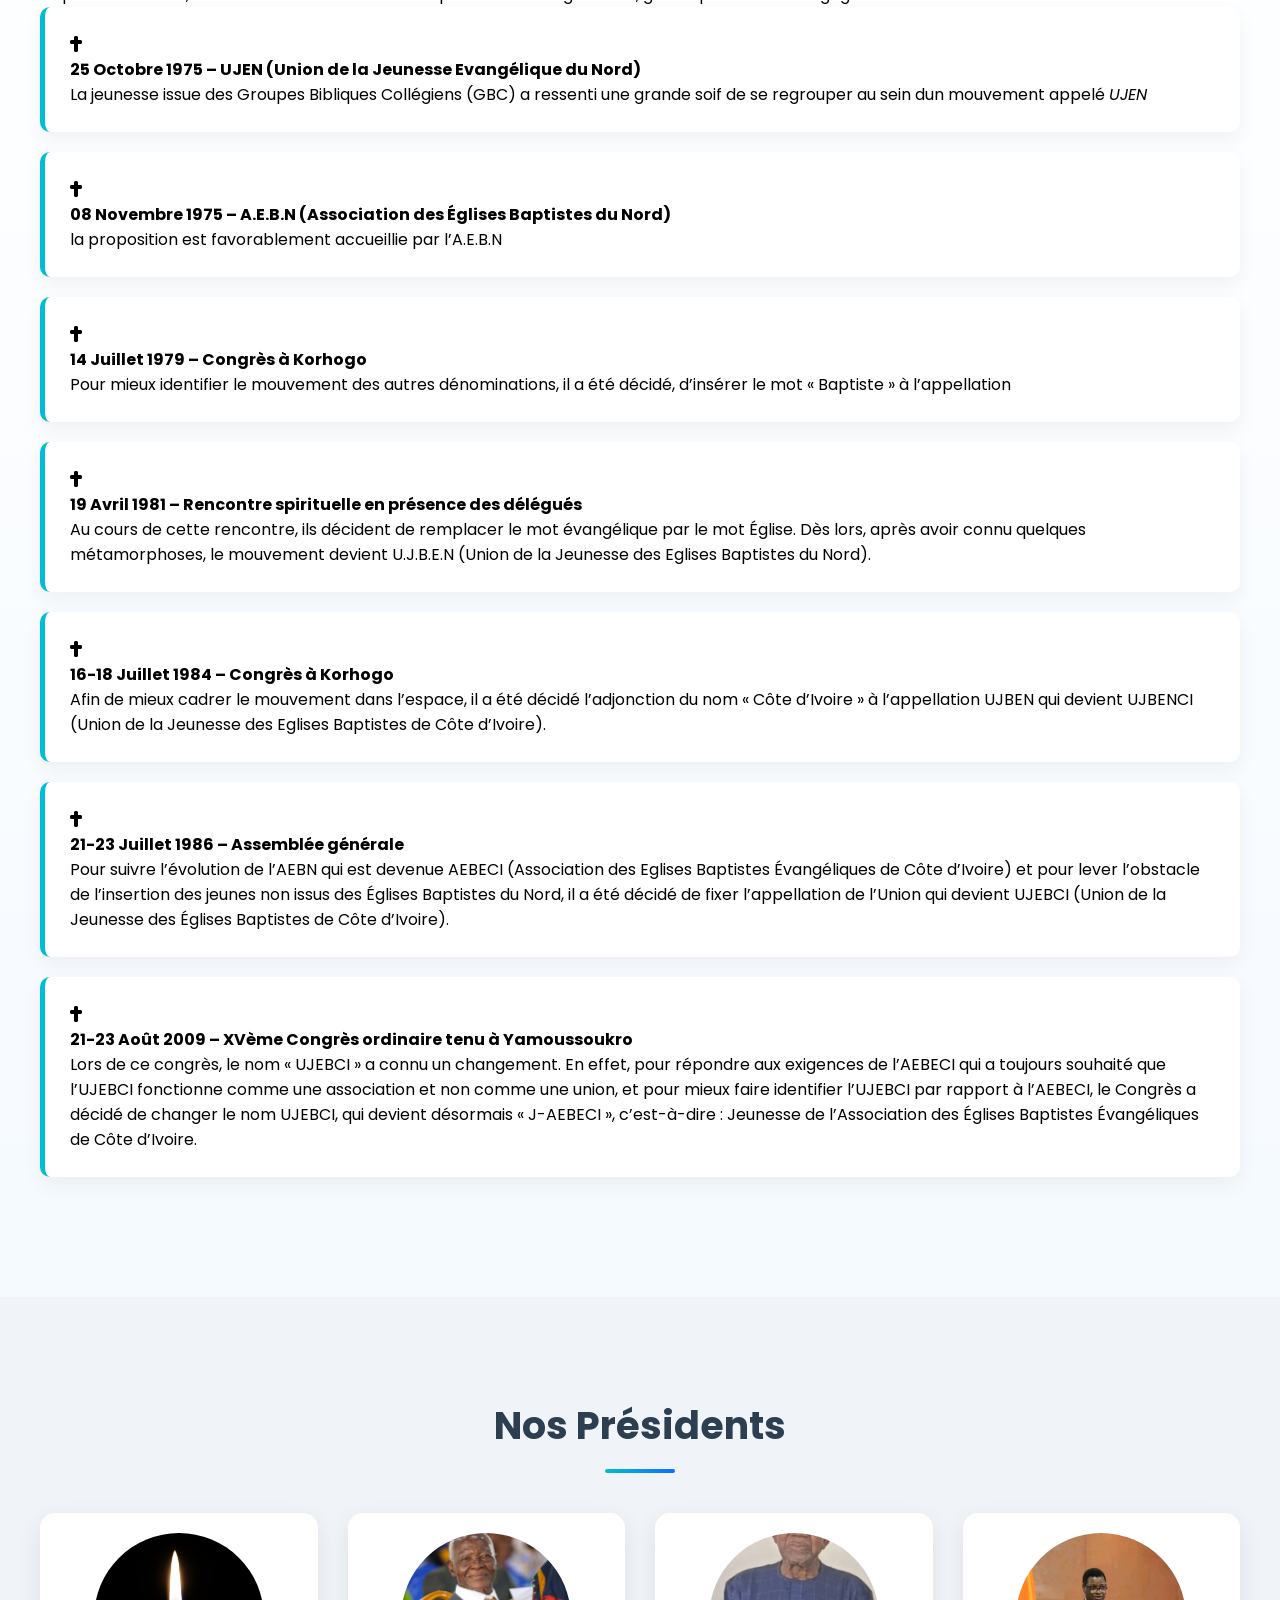
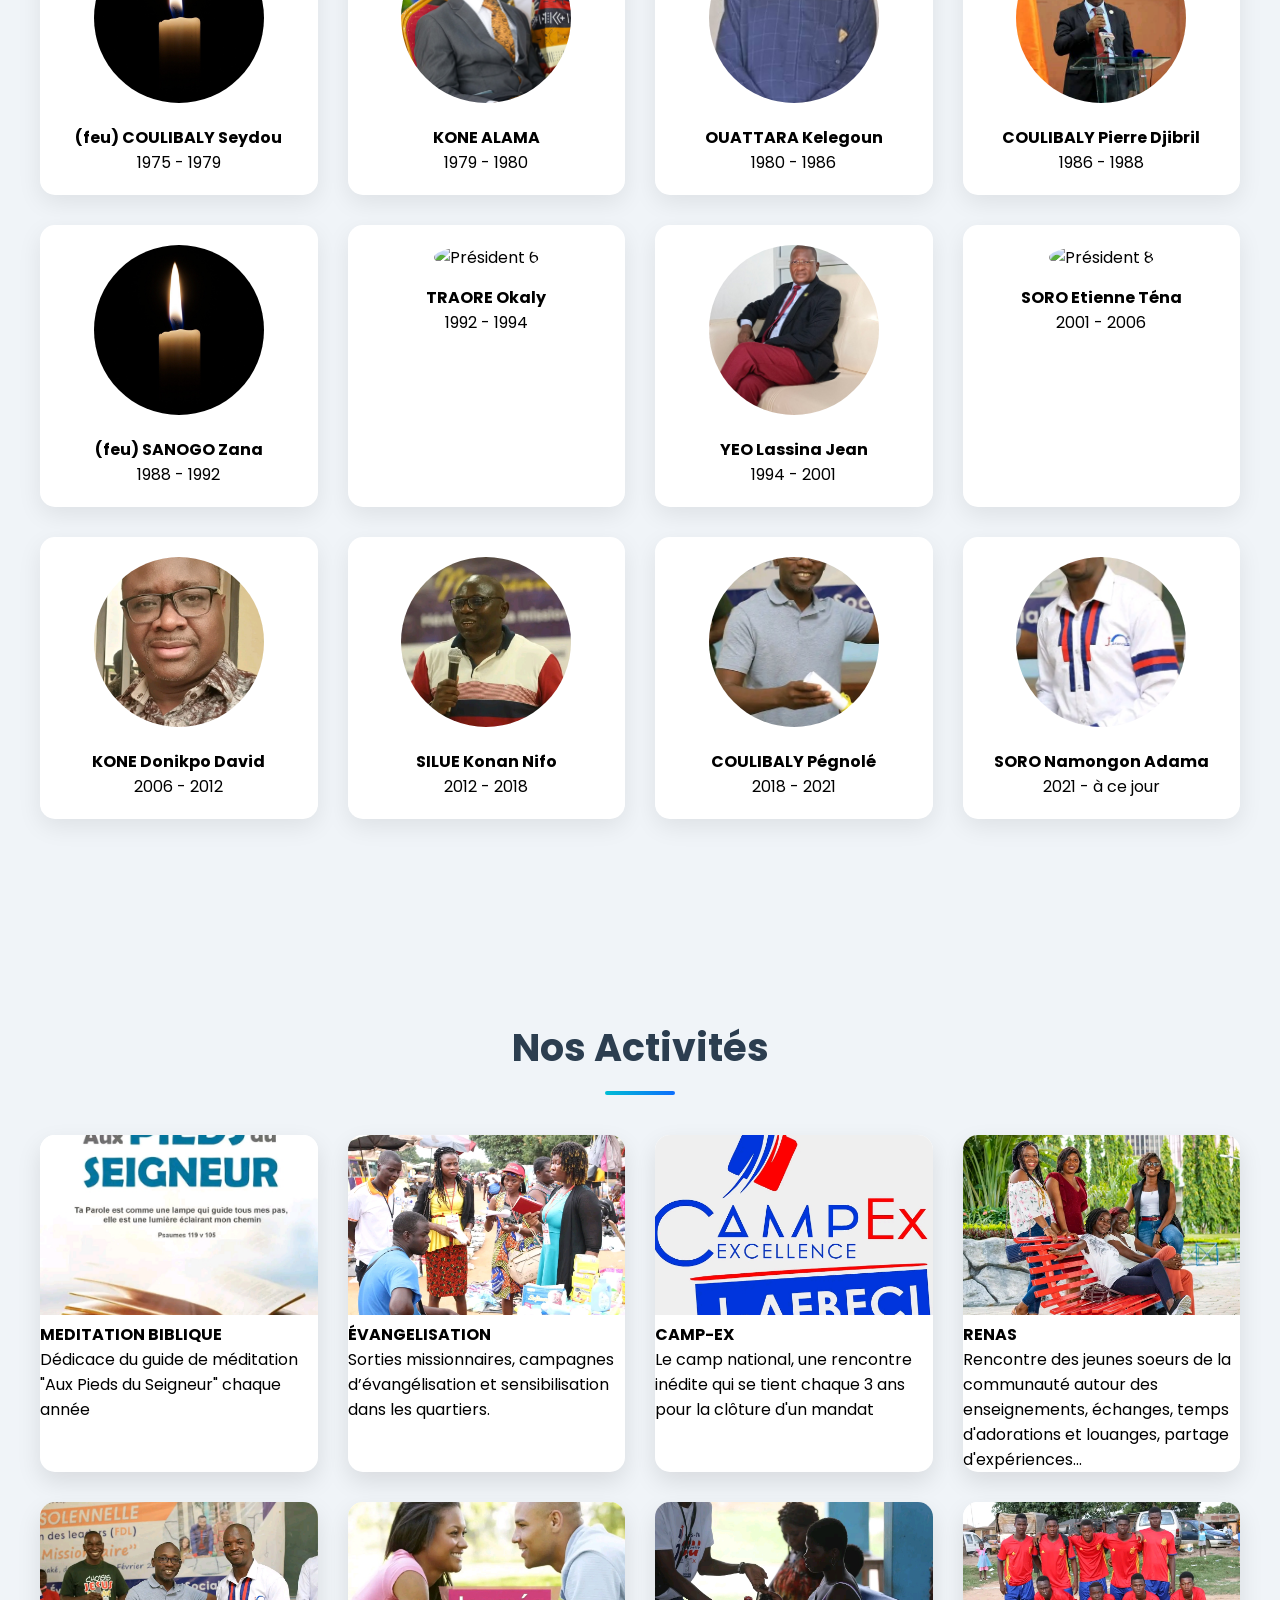
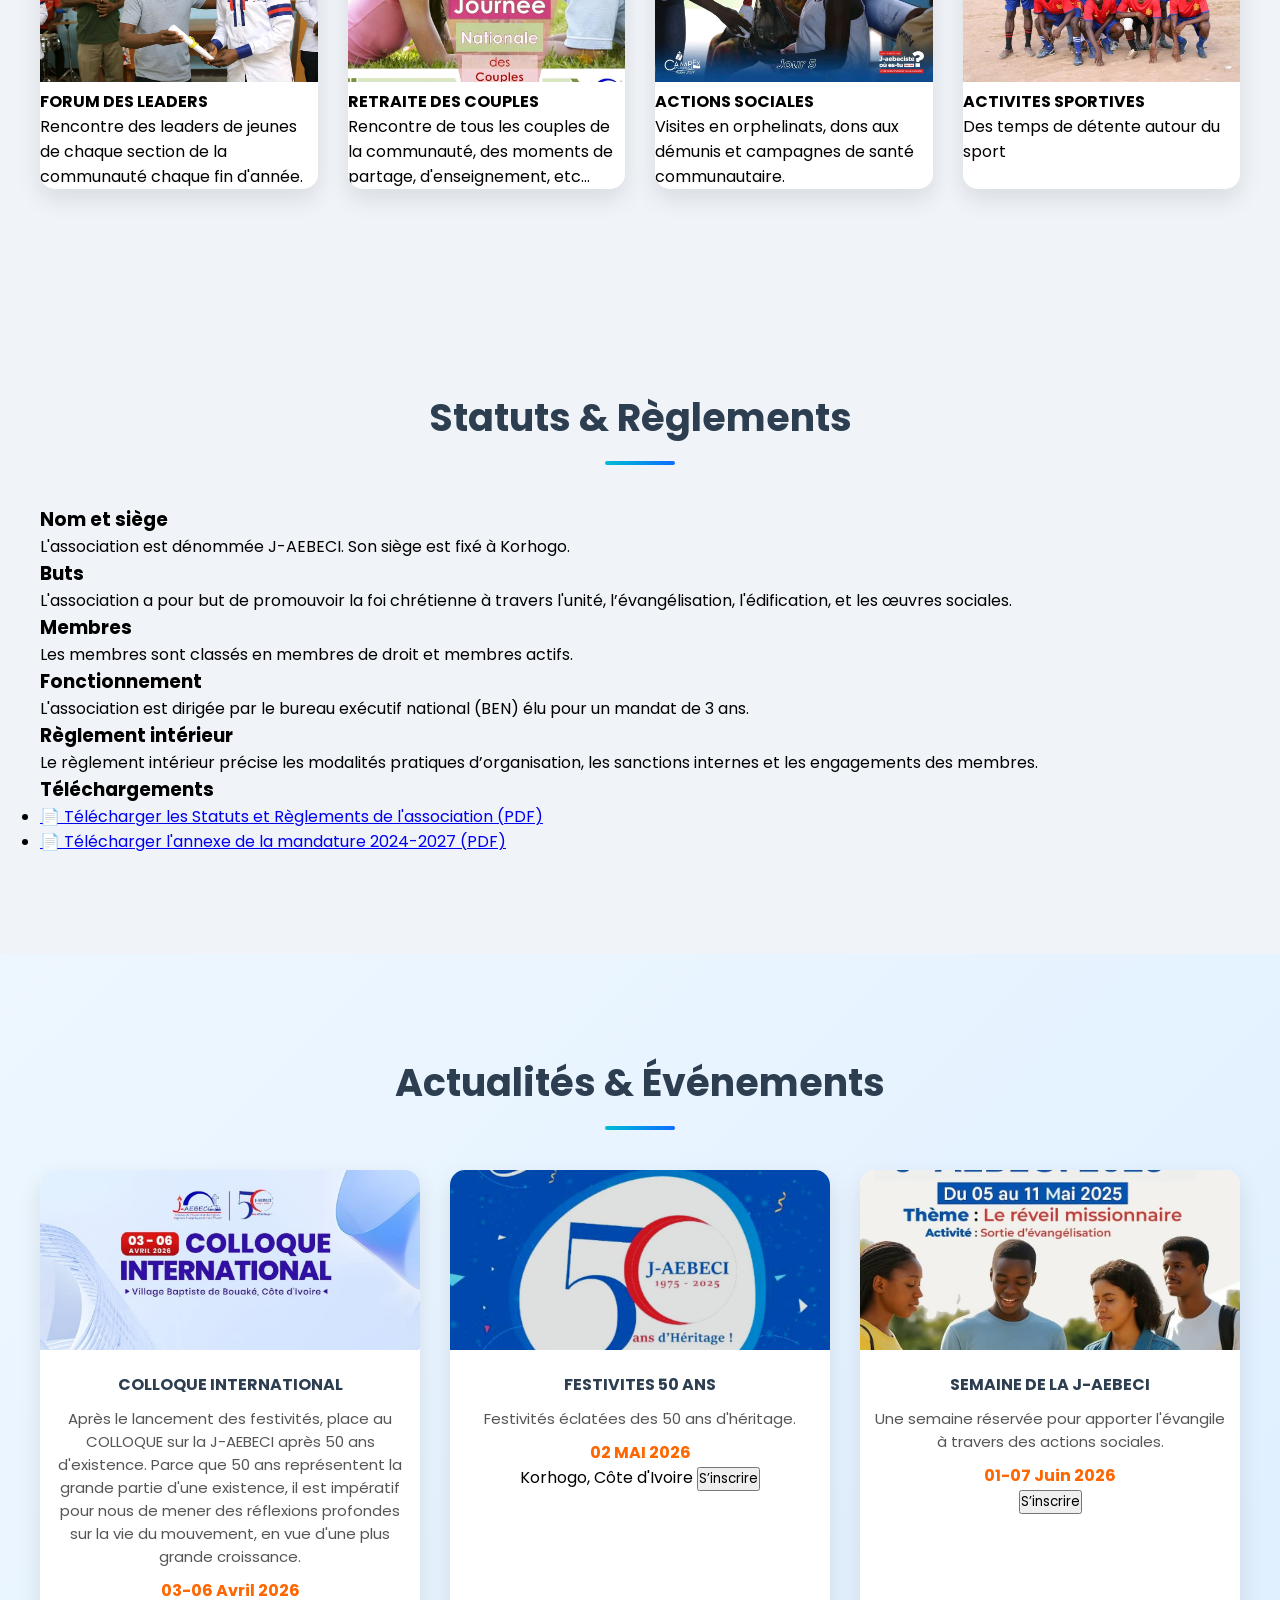
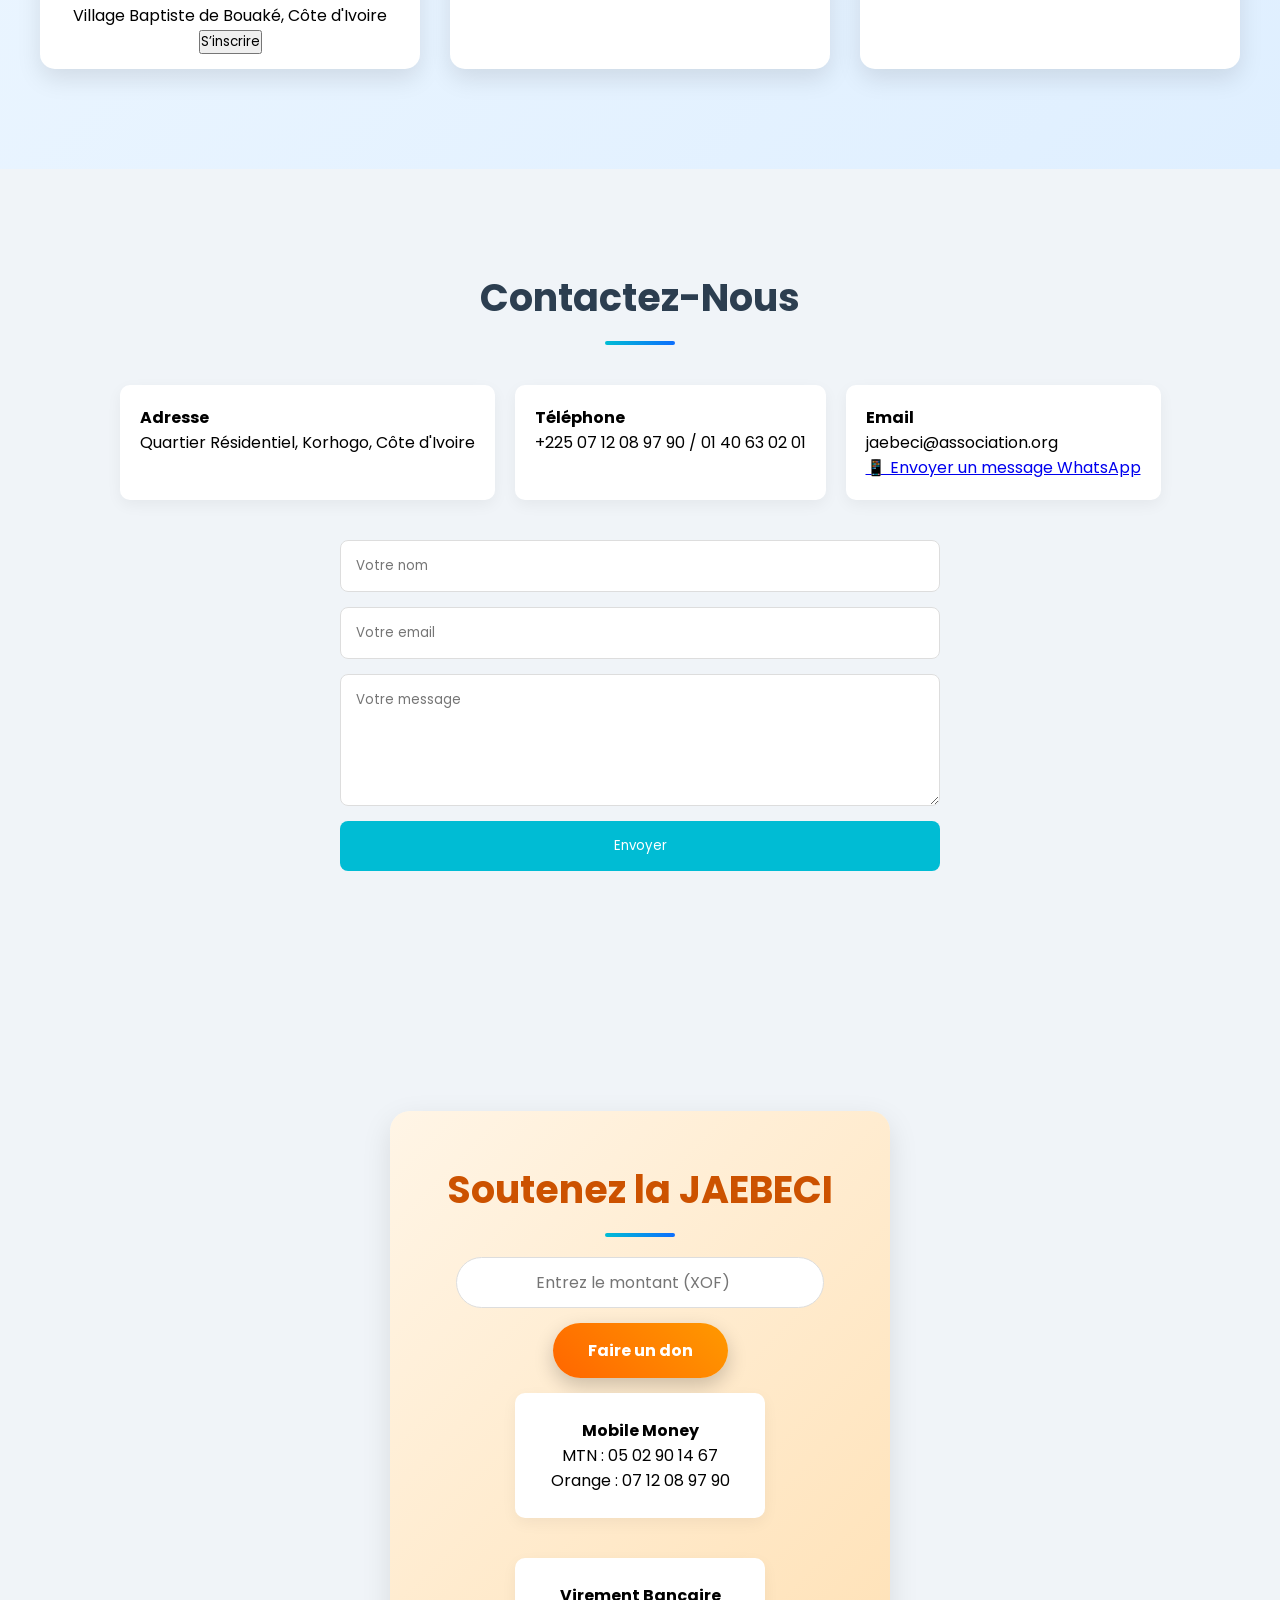
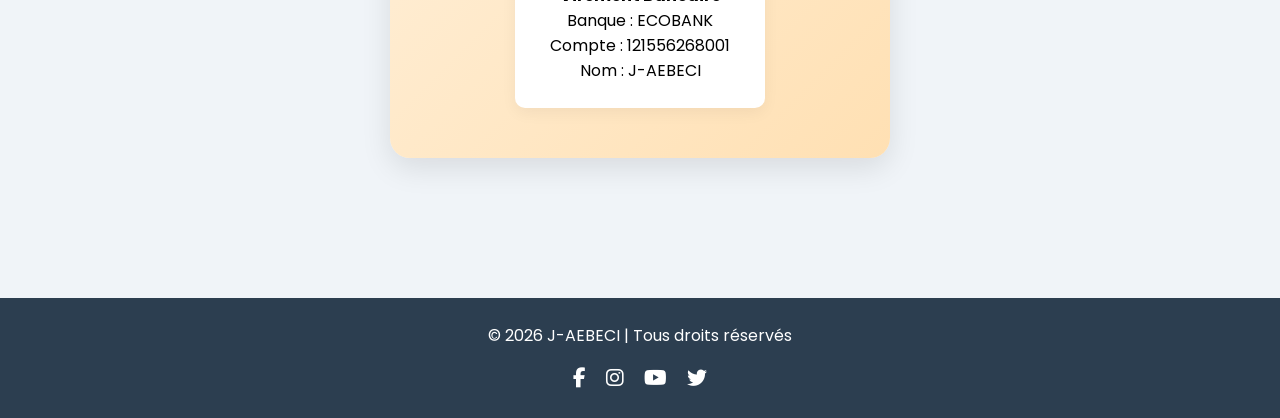
==== commit 6200c25a: "Update index.html" ====
--- a/index.html
+++ b/index.html
@@ -356,6 +356,7 @@
         <p>Après le lancement des festivités, place au COLLOQUE sur la J-AEBECI après 50 ans d'existence. Parce que 50 ans représentent la grande partie d'une existence, il est impératif pour nous de mener des réflexions profondes sur la vie du mouvement, en vue d'une plus grande croissance.</p>
         <span class="date">03-06 Avril 2026</span>
         <span> Village Baptiste de Bouaké, Côte d'Ivoire </span>
+        <button class="btn-inscription">S’inscrire</button>
       </div>
 
       <div class="actualite">
@@ -364,6 +365,7 @@
         <p>Festivités éclatées des 50 ans d'héritage.</p>
         <span class="date">02 MAI 2026</span>
         <span> Korhogo, Côte d'Ivoire </span>
+        <button class="btn-inscription">S’inscrire</button>
       </div>
 
       <div class="actualite">
@@ -371,6 +373,7 @@
         <h4>SEMAINE DE LA J-AEBECI</h4>
         <p>Une semaine réservée pour apporter l'évangile à travers des actions sociales.</p>
         <span class="date">01-07 Juin 2026</span>
+        <button class="btn-inscription">S’inscrire</button>
       </div>
 
     </div>
@@ -547,6 +550,53 @@
 });
 </script>
 
+<div class="modal" id="event-modal">
+  <div class="modal-content">
+    <span class="close-event">&times;</span>
+    <h3>Inscription à l'événement</h3>
+
+    <form id="event-form">
+      <input type="text" placeholder="Nom complet" required>
+      <input type="text" placeholder="Église" required>
+      <input type="tel" placeholder="Téléphone" required>
+      <button type="submit">Valider l’inscription</button>
+    </form>
+
+    <p id="event-confirmation" style="display:none; color:green; margin-top:10px;">
+      ✅ Inscription enregistrée avec succès !
+    </p>
+  </div>
+</div>
+<script>
+const eventModal = document.getElementById('event-modal');
+const openBtns = document.querySelectorAll('.btn-inscription');
+const closeEvent = document.querySelector('.close-event');
+const eventForm = document.getElementById('event-form');
+const eventConfirmation = document.getElementById('event-confirmation');
+
+openBtns.forEach(btn => {
+  btn.addEventListener('click', () => {
+    eventModal.style.display = 'flex';
+  });
+});
+
+closeEvent.addEventListener('click', () => {
+  eventModal.style.display = 'none';
+});
+
+window.addEventListener('click', (e) => {
+  if (e.target === eventModal) {
+    eventModal.style.display = 'none';
+  }
+});
+
+eventForm.addEventListener('submit', function(e){
+  e.preventDefault();
+  eventConfirmation.style.display = 'block';
+  eventForm.reset();
+});
+</script>
+
 <div class="modal" id="president-modal">
   <div class="modal-content">
     <span class="close-modal">&times;</span>
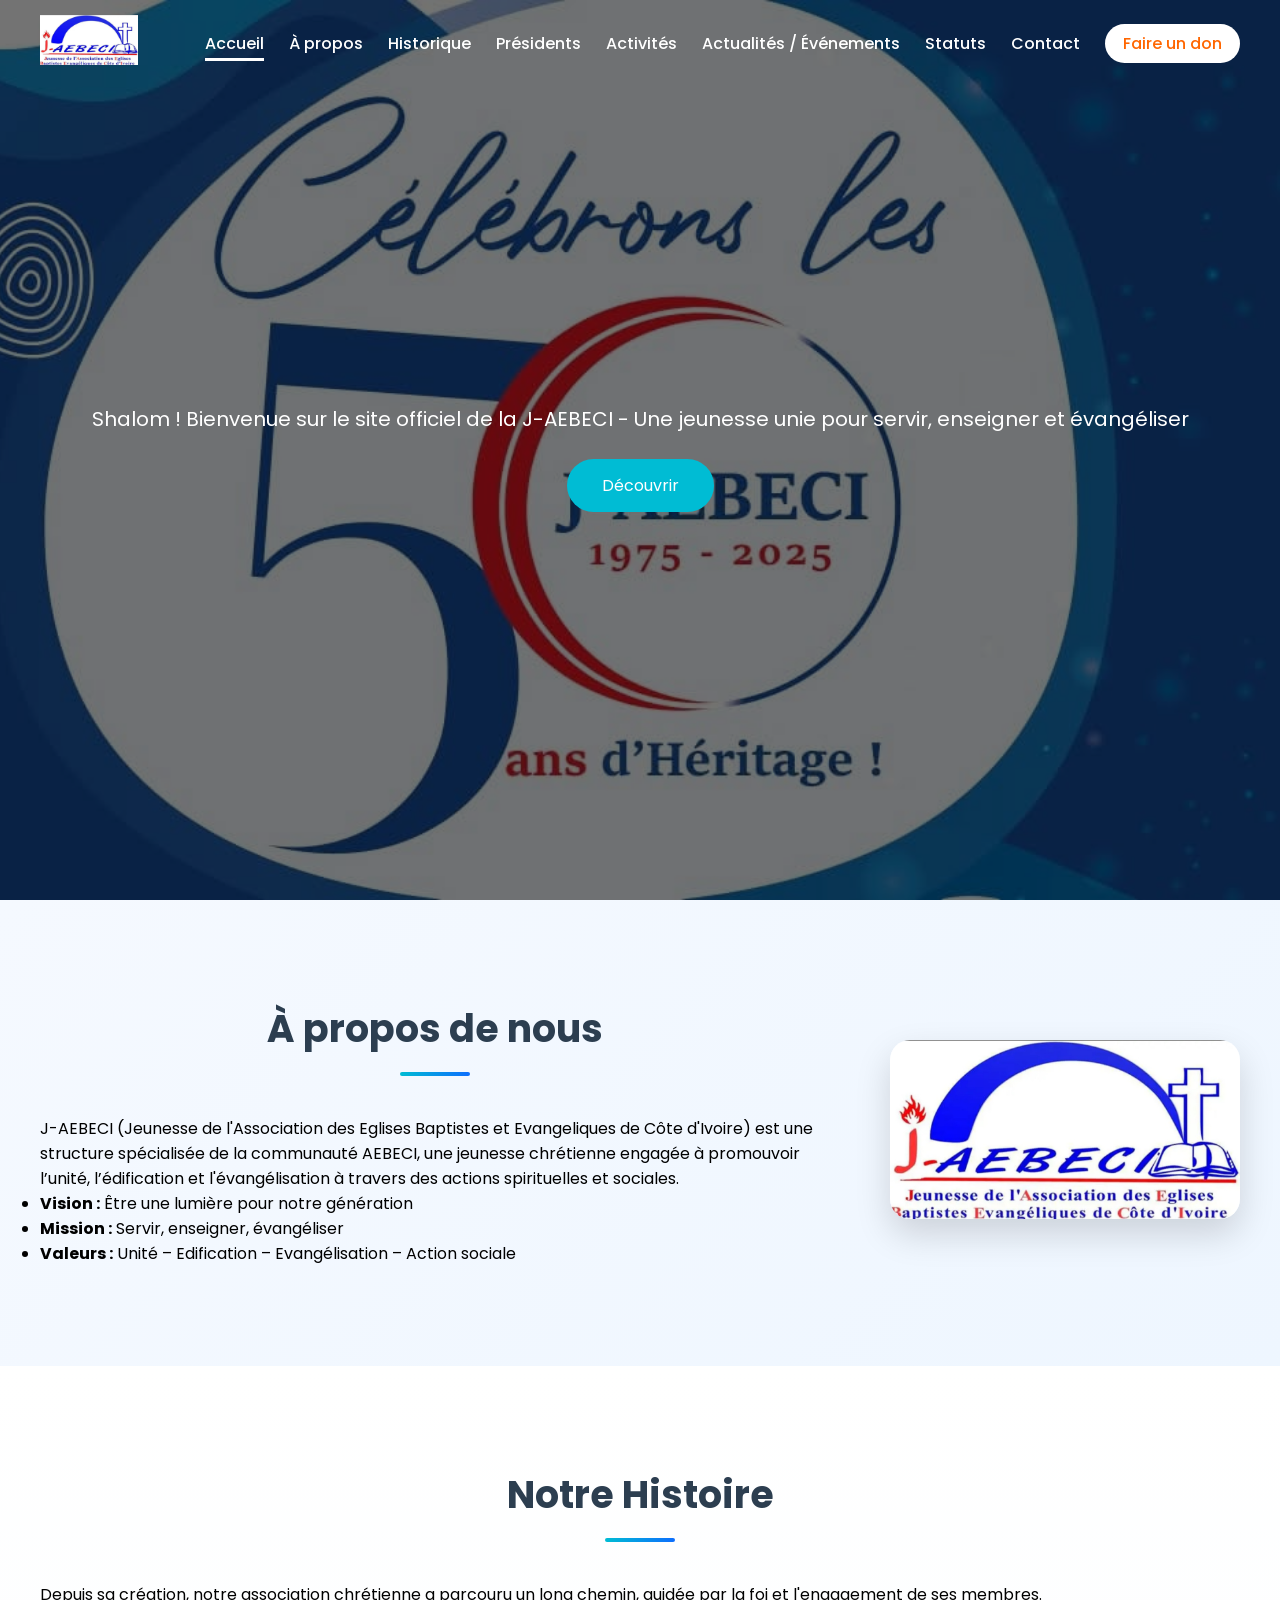
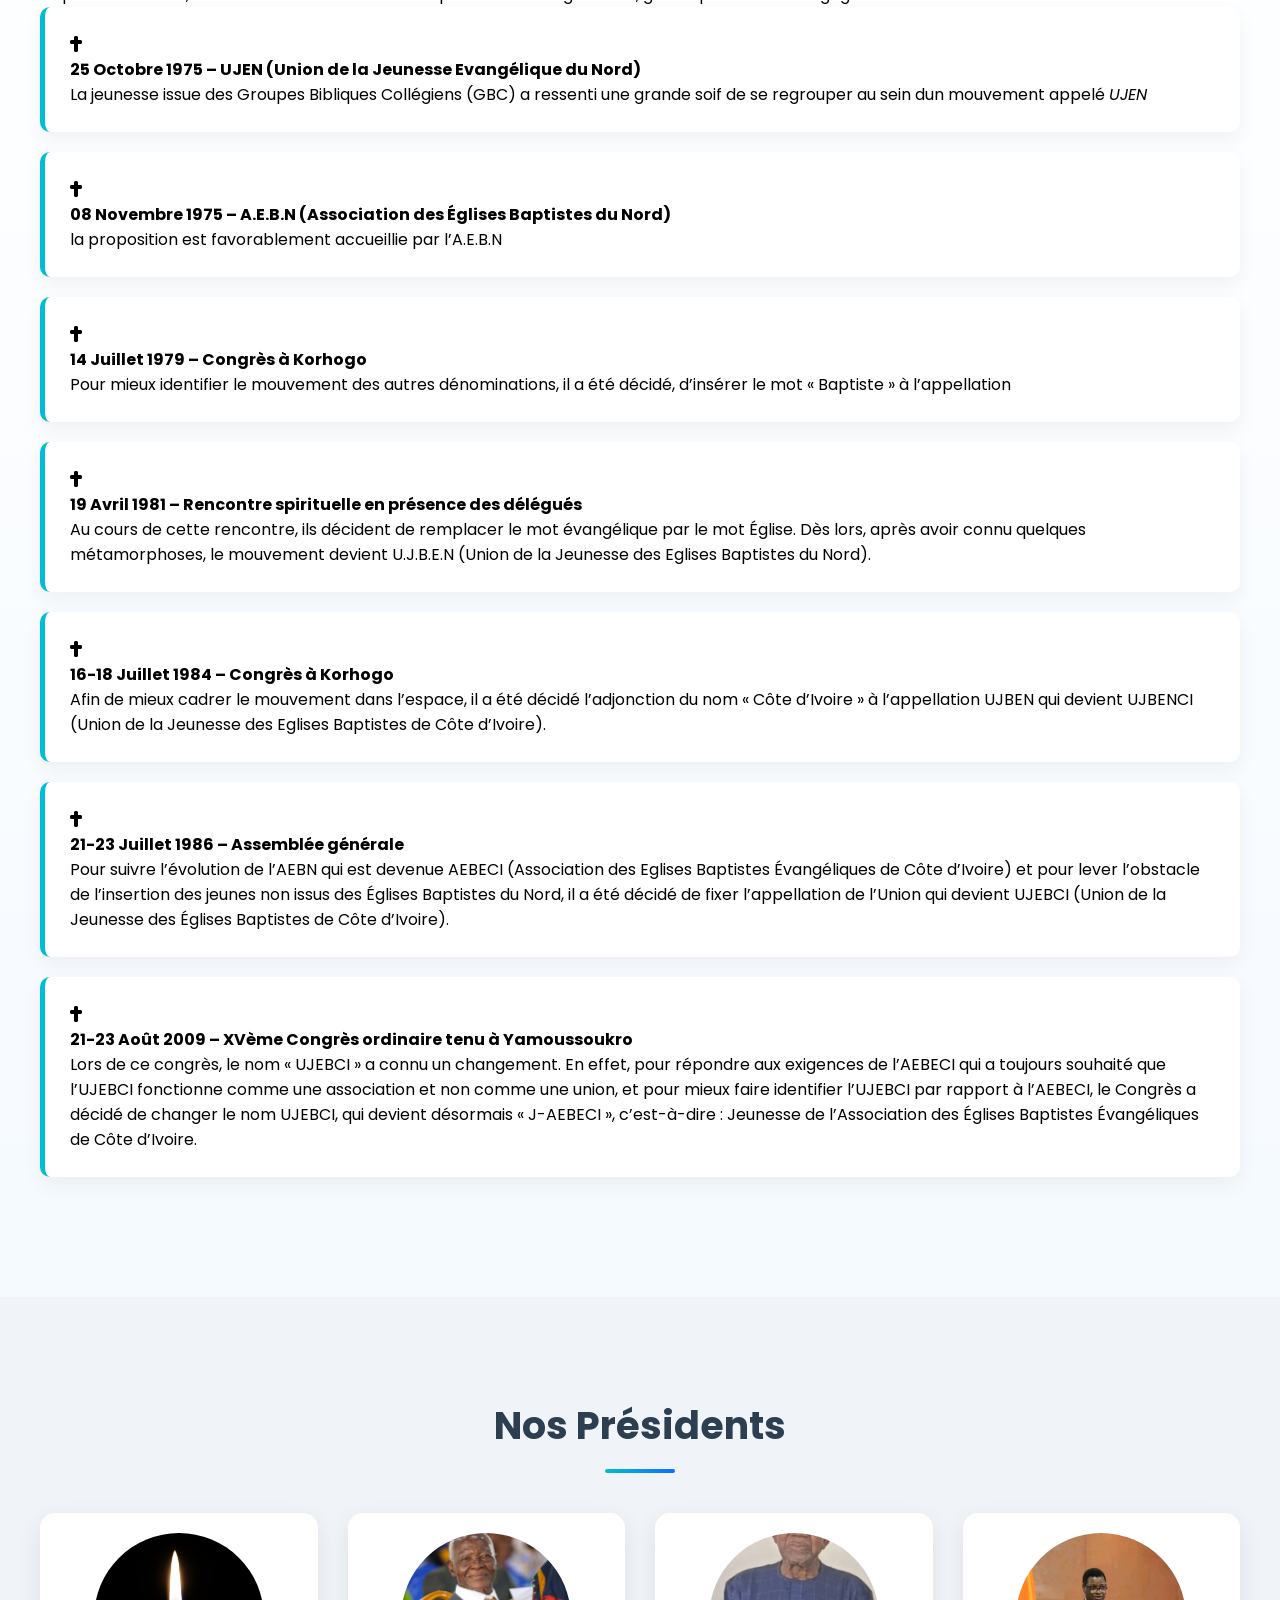
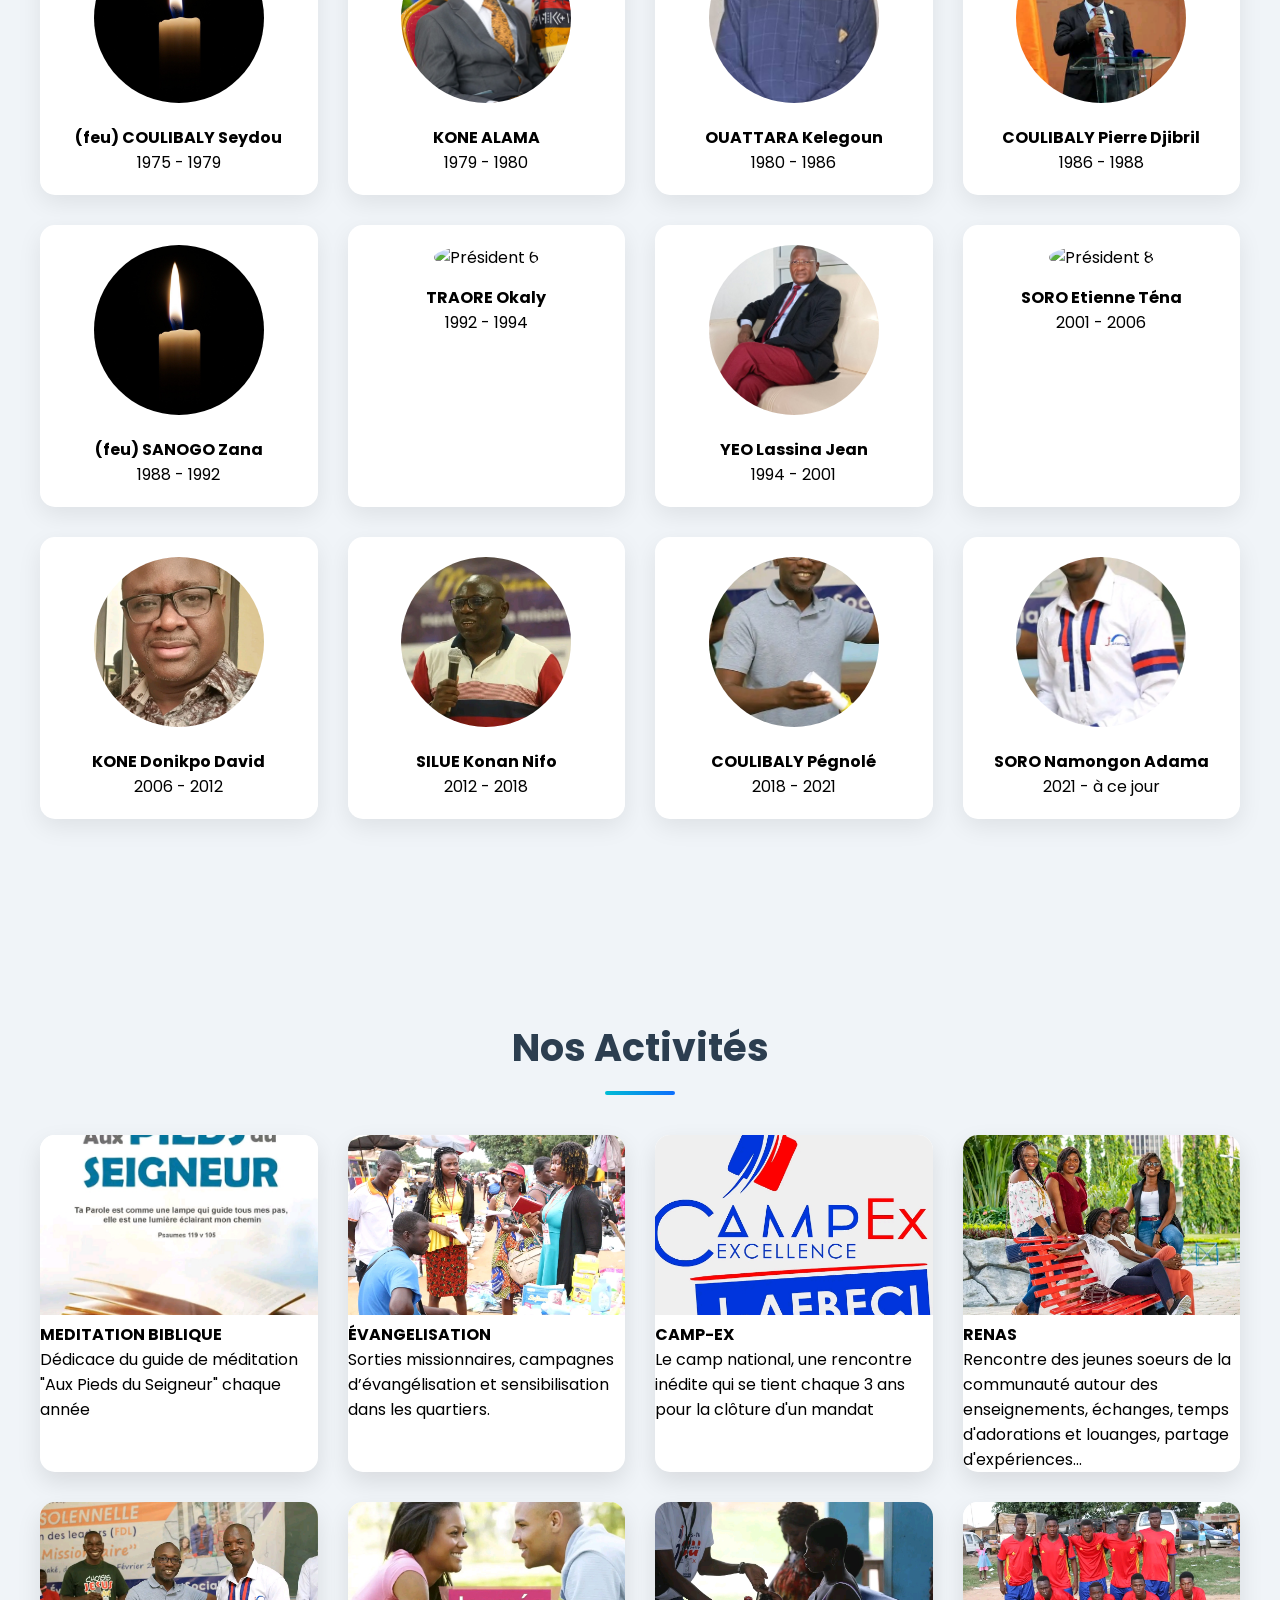
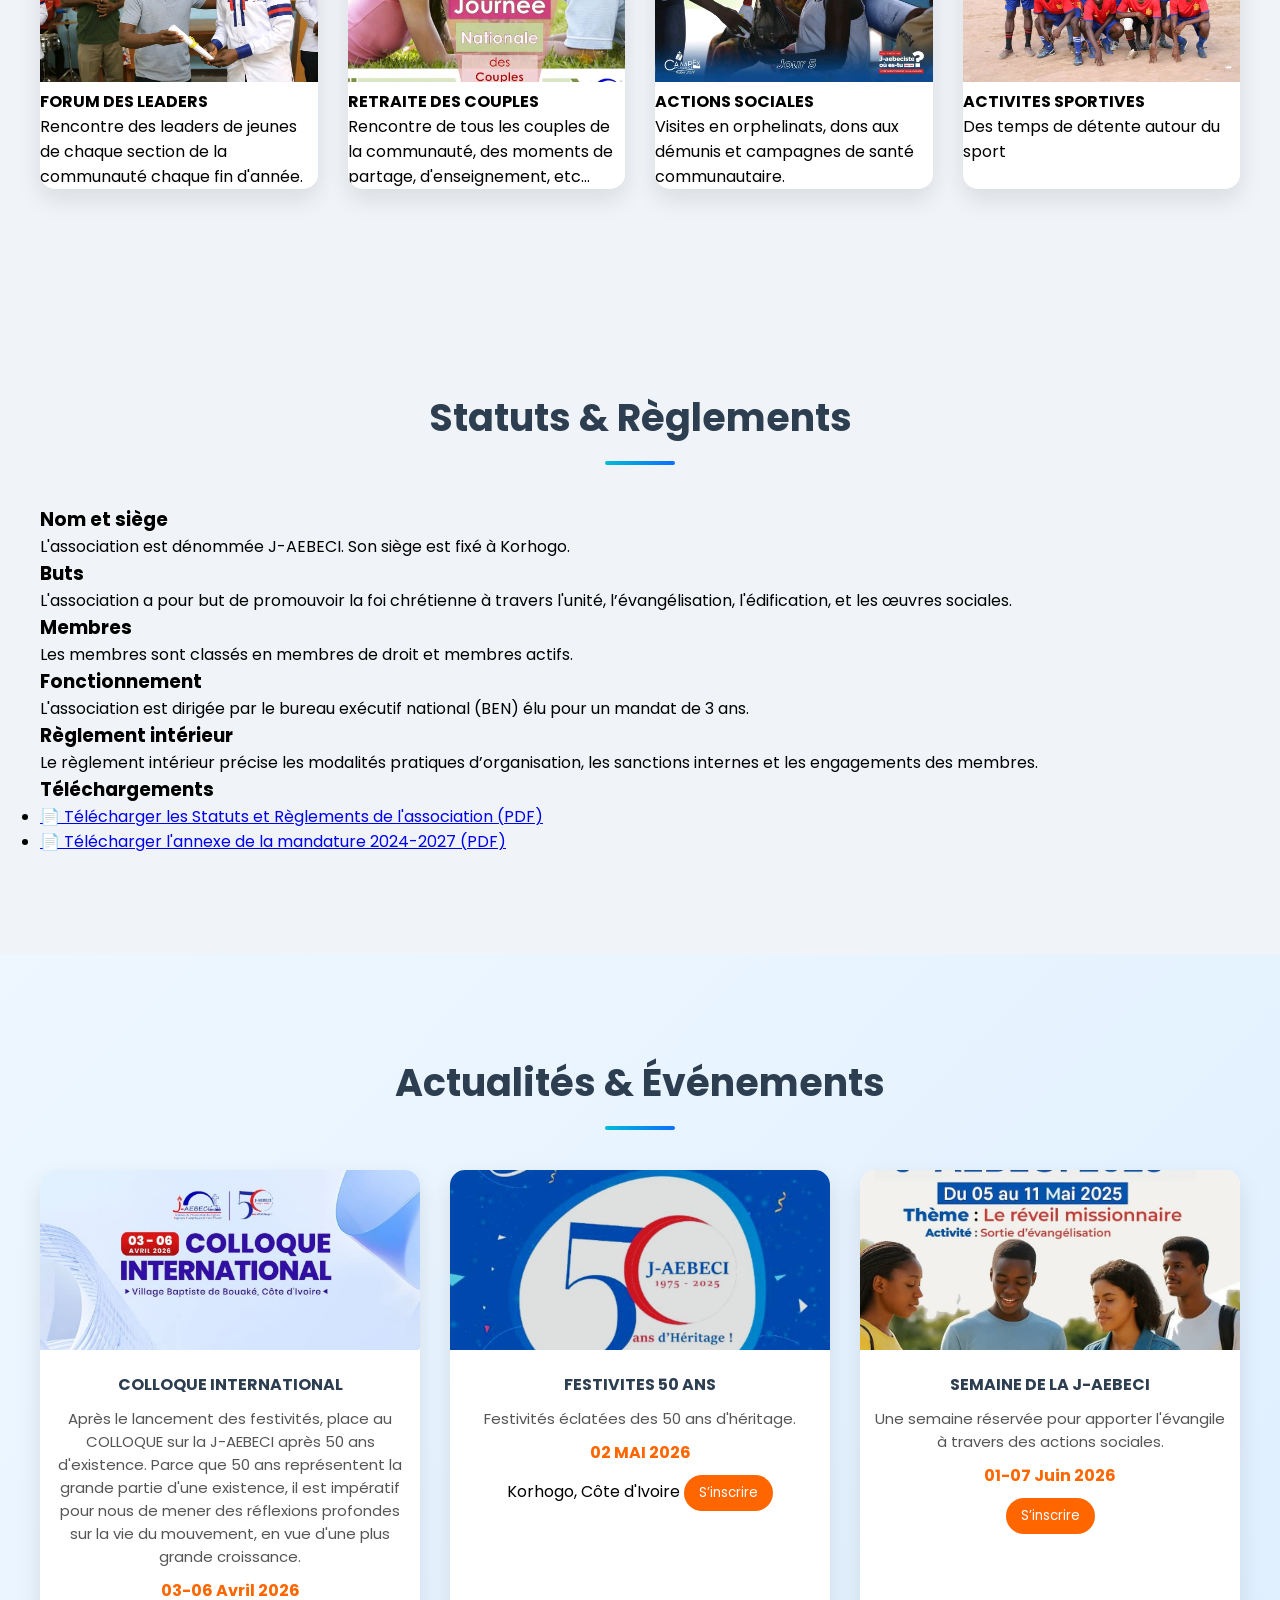
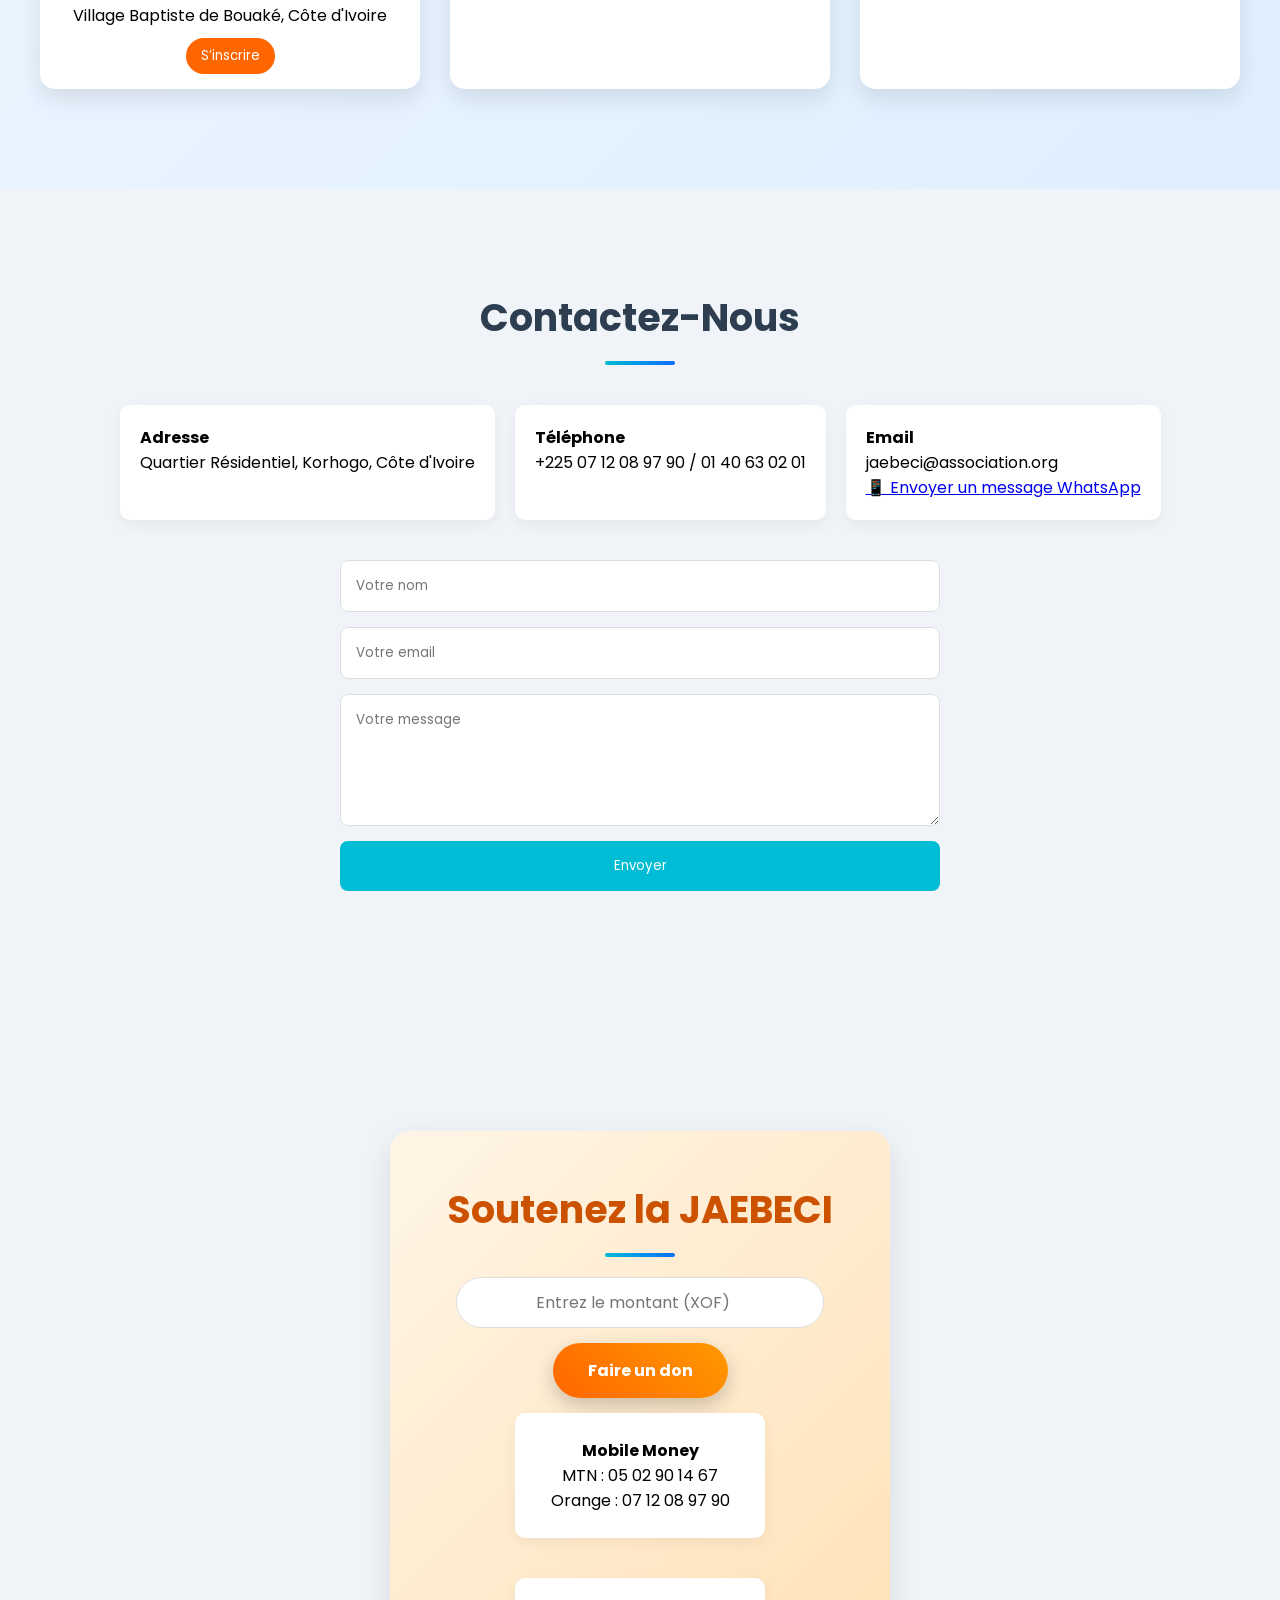
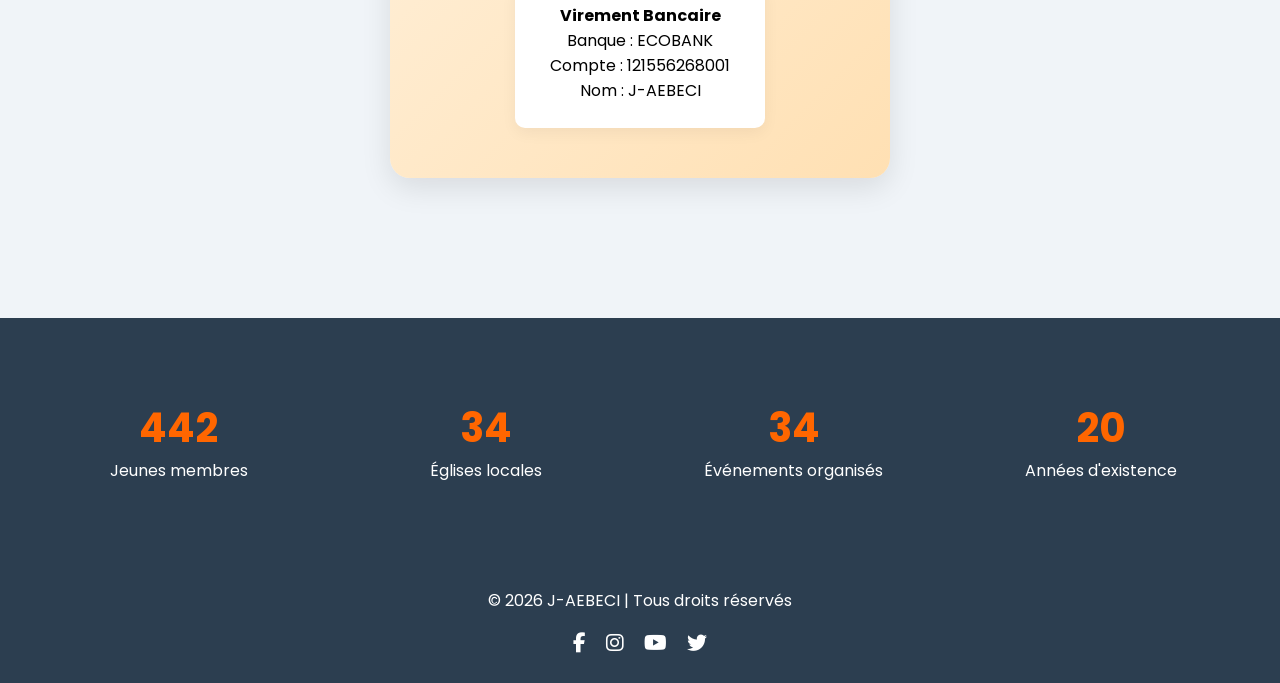
==== commit 73d57372: "Update index.html" ====
--- a/index.html
+++ b/index.html
@@ -634,7 +634,60 @@
   }
 });
 </script>
-
+<section class="section-stats">
+  <div class="container stats-grid">
+    <div class="stat">
+      <h3 class="counter" data-target="2500">0</h3>
+      <p>Jeunes membres</p>
+    </div>
+
+    <div class="stat">
+      <h3 class="counter" data-target="45">0</h3>
+      <p>Églises locales</p>
+    </div>
+
+    <div class="stat">
+      <h3 class="counter" data-target="120">0</h3>
+      <p>Événements organisés</p>
+    </div>
+
+    <div class="stat">
+      <h3 class="counter" data-target="20">0</h3>
+      <p>Années d'existence</p>
+    </div>
+  </div>
+</section>
+<script>
+const counters = document.querySelectorAll('.counter');
+const speed = 200;
+
+function animateCounters() {
+  counters.forEach(counter => {
+    const updateCount = () => {
+      const target = +counter.getAttribute('data-target');
+      const count = +counter.innerText;
+      const increment = target / speed;
+
+      if (count < target) {
+        counter.innerText = Math.ceil(count + increment);
+        setTimeout(updateCount, 20);
+      } else {
+        counter.innerText = target;
+      }
+    };
+    updateCount();
+  });
+}
+
+let statsSection = document.querySelector('.section-stats');
+
+window.addEventListener('scroll', () => {
+  const sectionTop = statsSection.offsetTop - window.innerHeight + 100;
+  if(window.scrollY > sectionTop){
+    animateCounters();
+  }
+});
+</script>
 <footer class="footer">
   <p>© 2026 J-AEBECI | Tous droits réservés</p>
   
--- a/style.css
+++ b/style.css
@@ -493,3 +493,54 @@
   color: #ff6600;
   transform: scale(1.2);
 }
+
+.btn-inscription{
+  background:#ff6600;
+  color:white;
+  border:none;
+  padding:8px 15px;
+  border-radius:20px;
+  margin-top:10px;
+  cursor:pointer;
+  transition:0.3s;
+}
+
+.btn-inscription:hover{
+  background:#e65c00;
+}
+
+#event-modal .modal-content input{
+  width:100%;
+  margin:10px 0;
+  padding:10px;
+  border-radius:8px;
+  border:1px solid #ccc;
+}
+
+#event-modal .modal-content button{
+  width:100%;
+  padding:10px;
+  background:#2c3e50;
+  color:white;
+  border:none;
+  border-radius:8px;
+  cursor:pointer;
+}
+
+.section-stats{
+  background:#2c3e50;
+  color:white;
+  padding:80px 20px;
+  text-align:center;
+}
+
+.stats-grid{
+  display:grid;
+  grid-template-columns:repeat(auto-fit,minmax(150px,1fr));
+  gap:30px;
+}
+
+.stat h3{
+  font-size:40px;
+  color:#ff6600;
+}
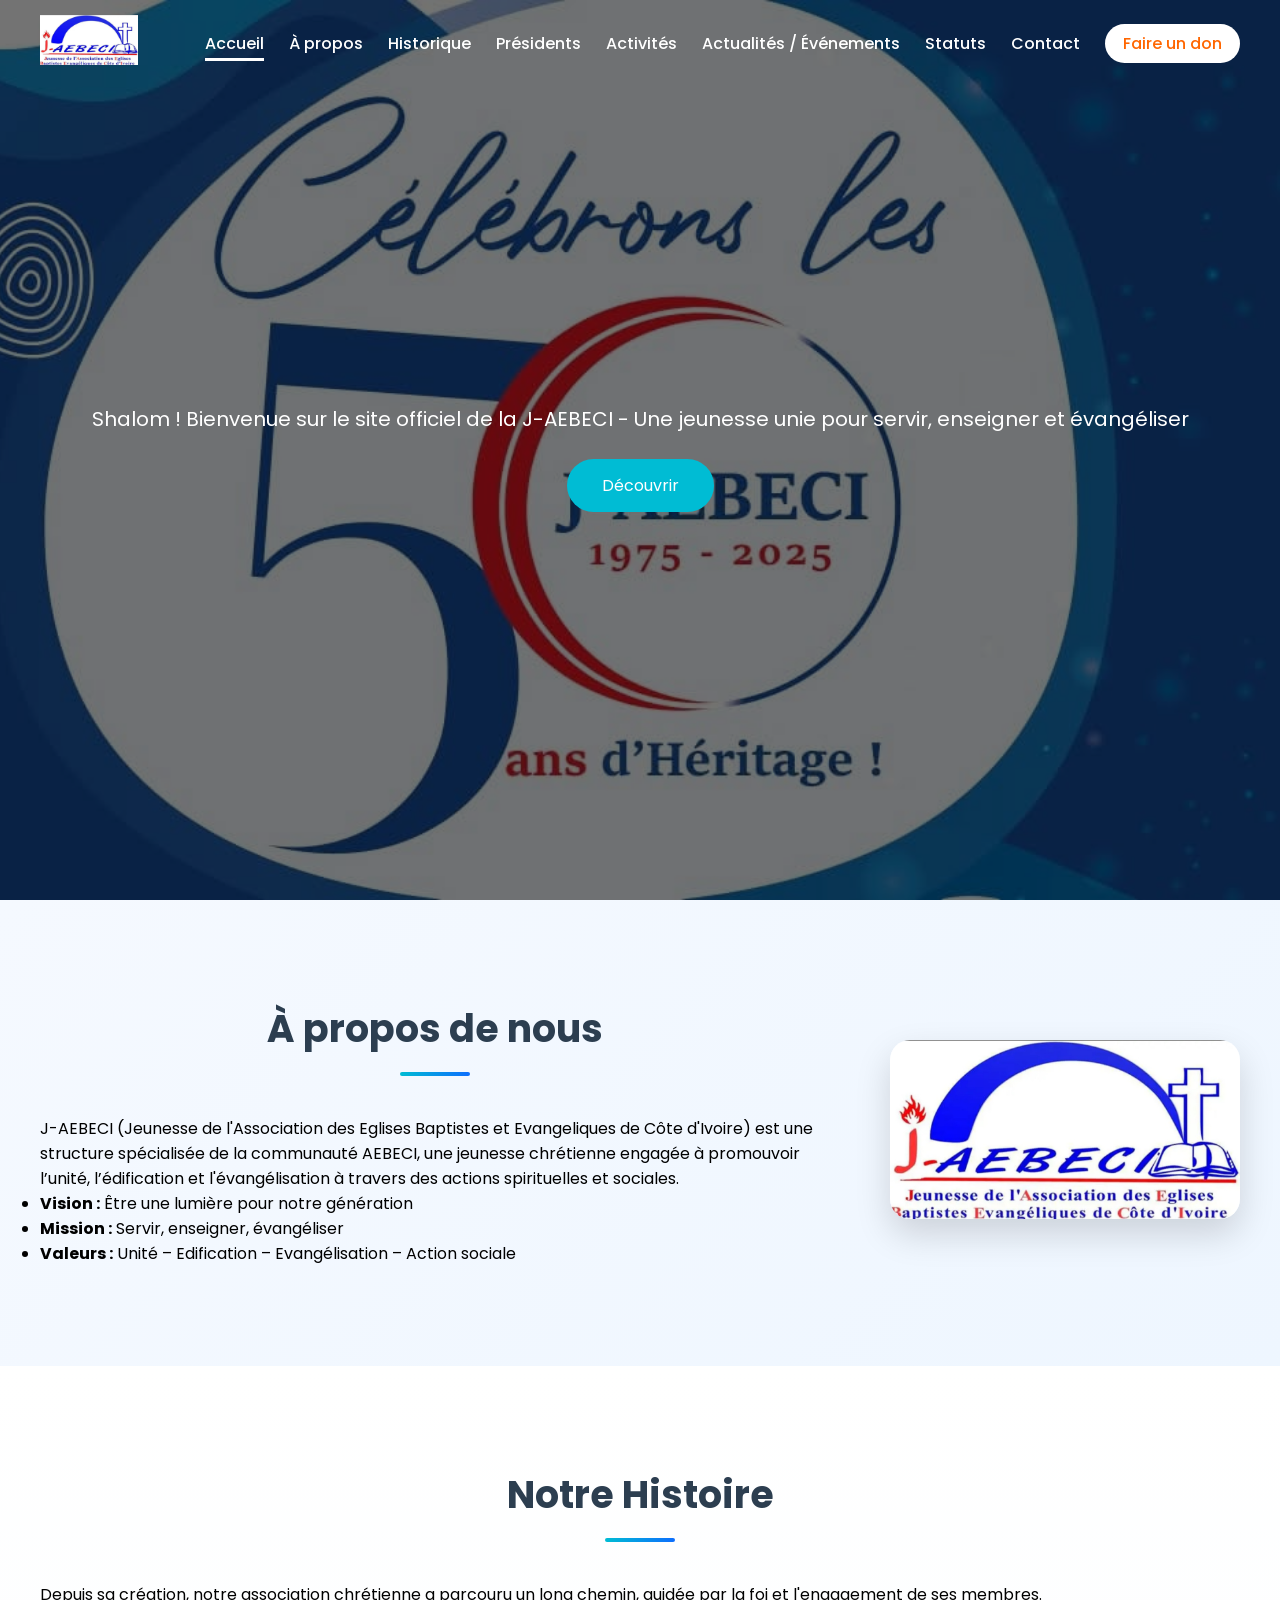
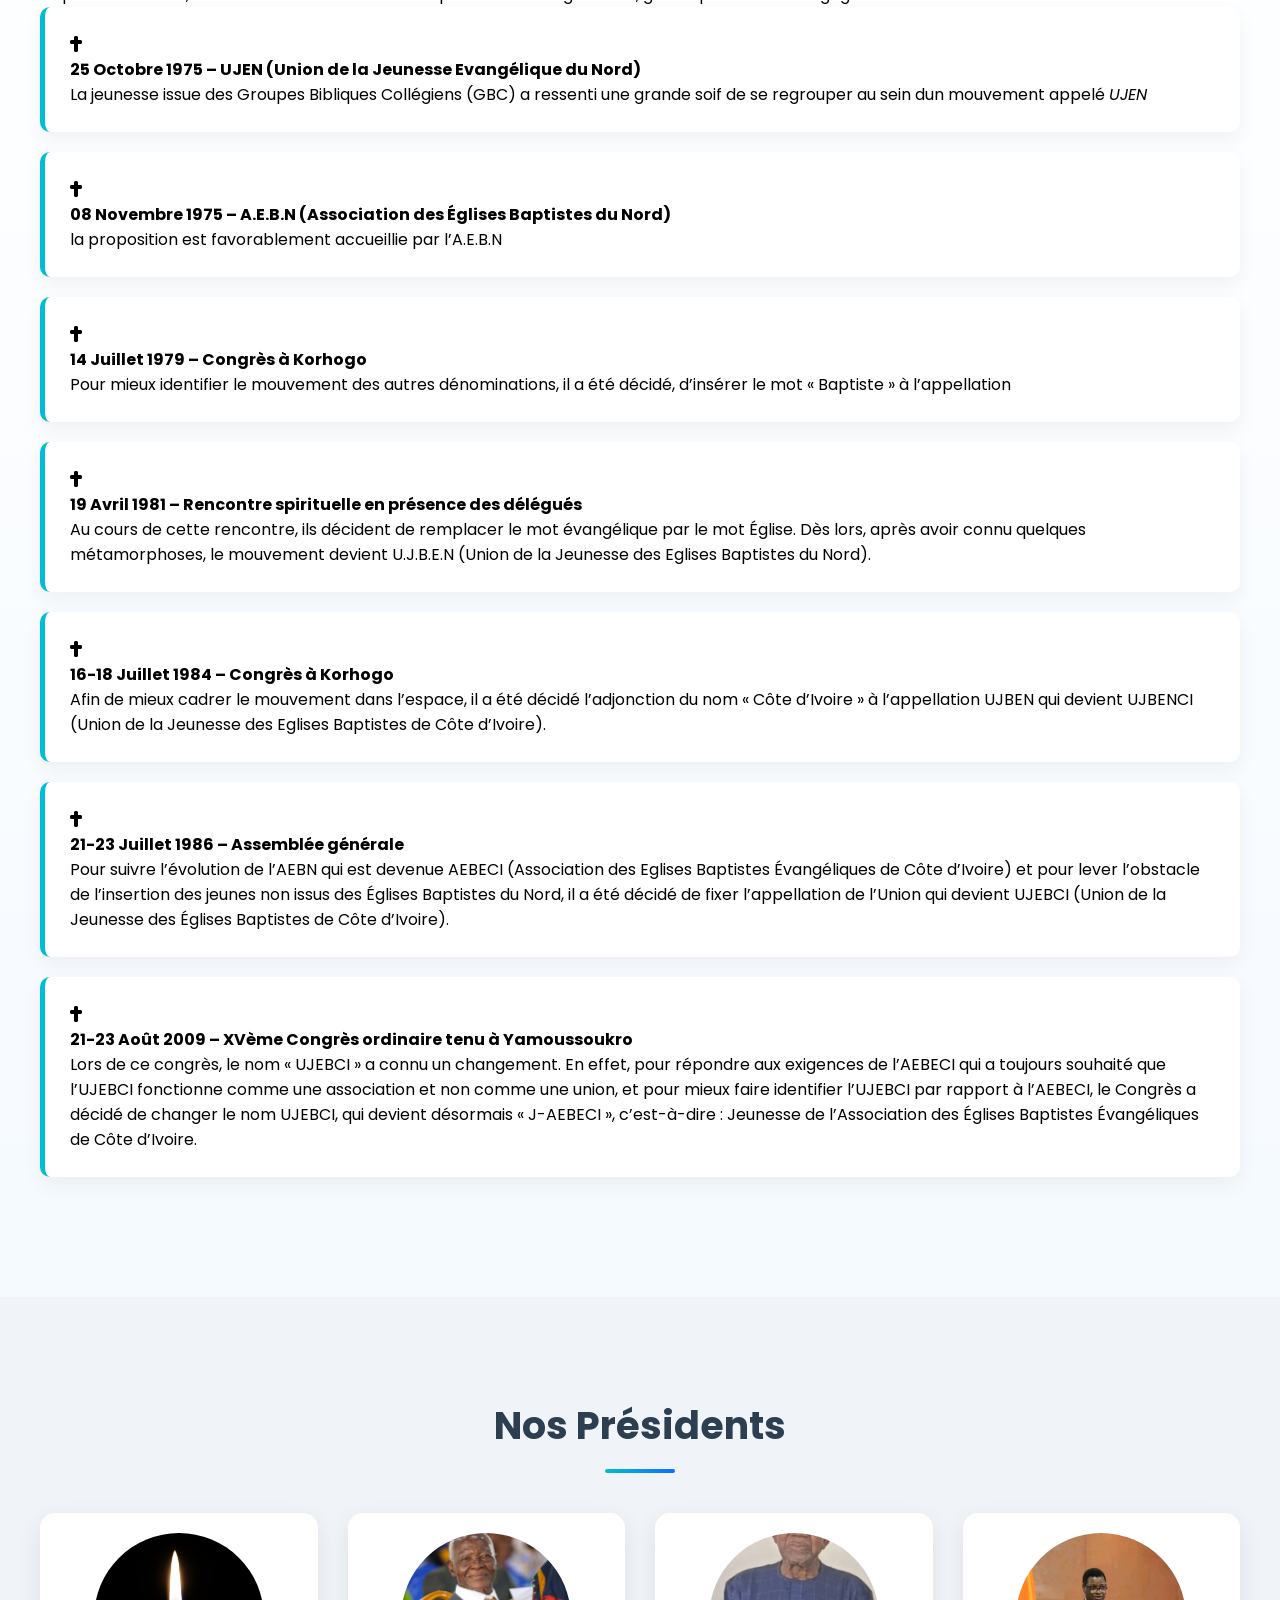
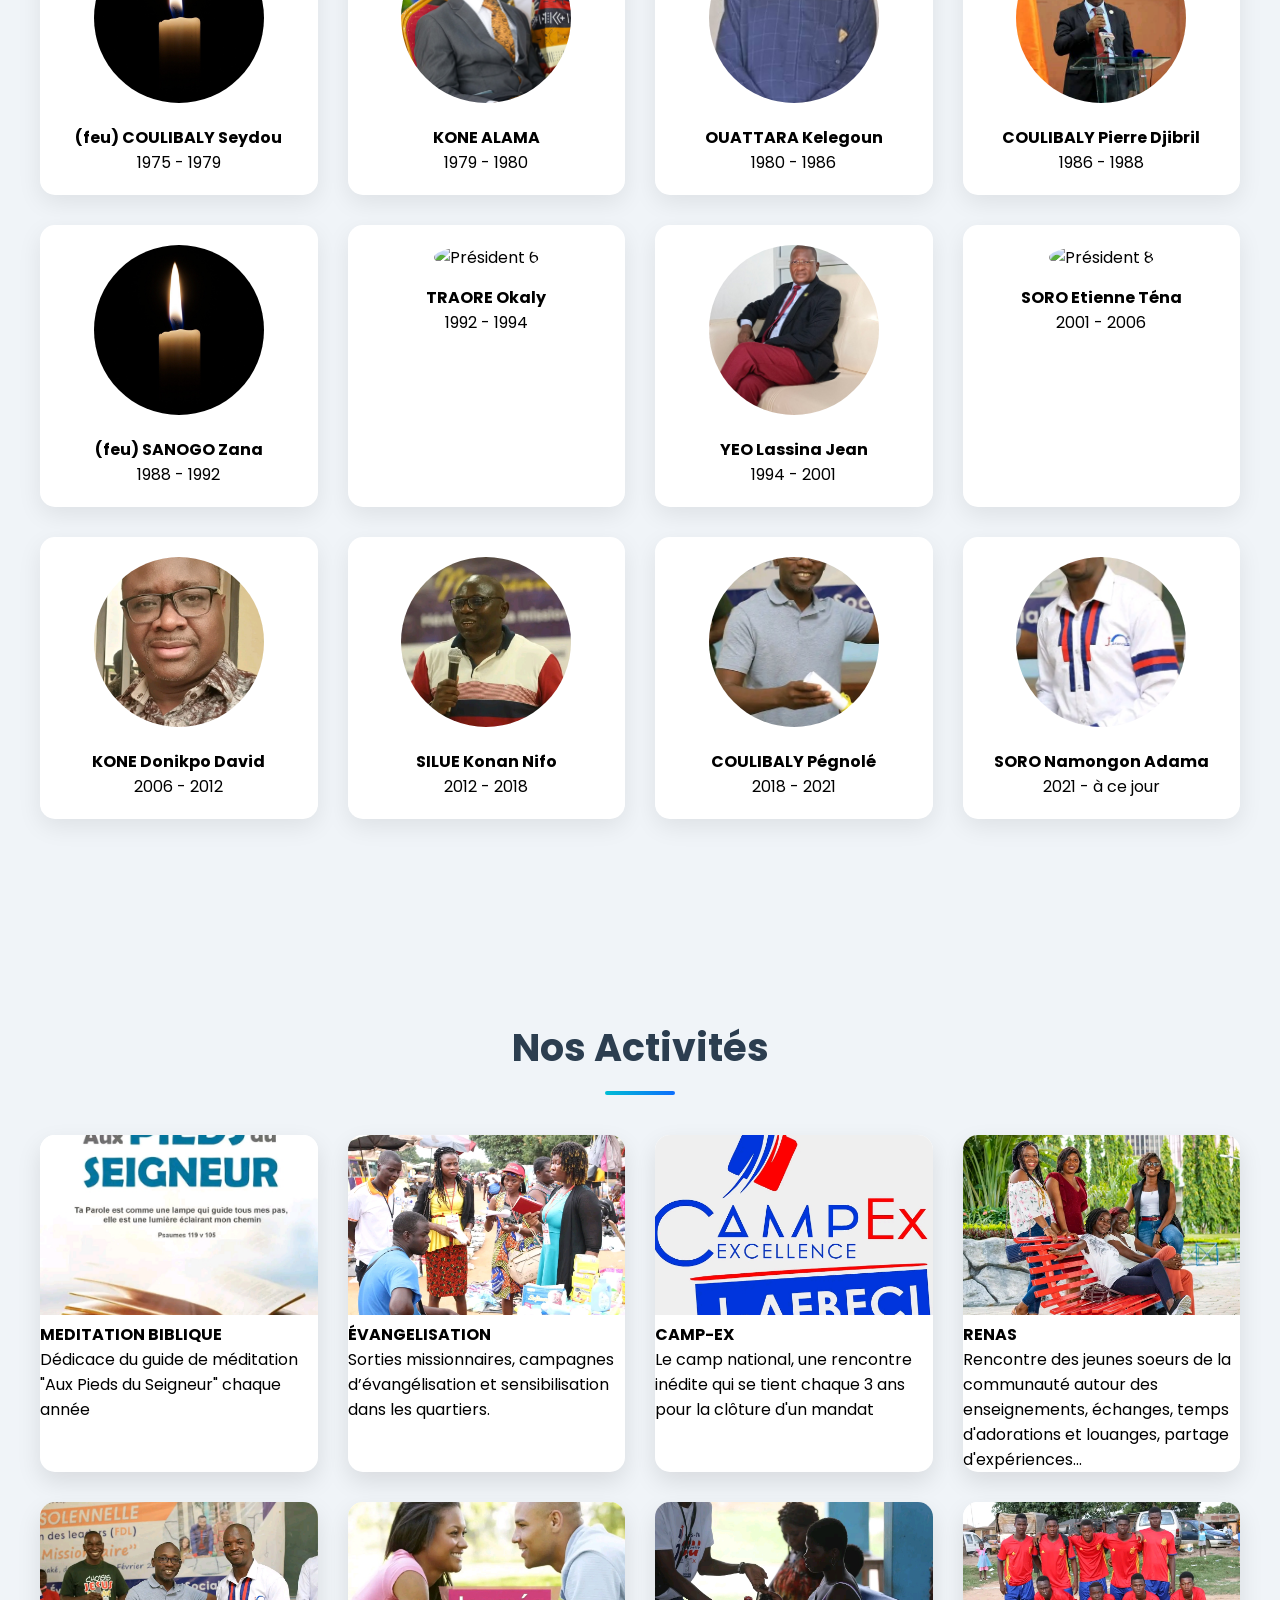
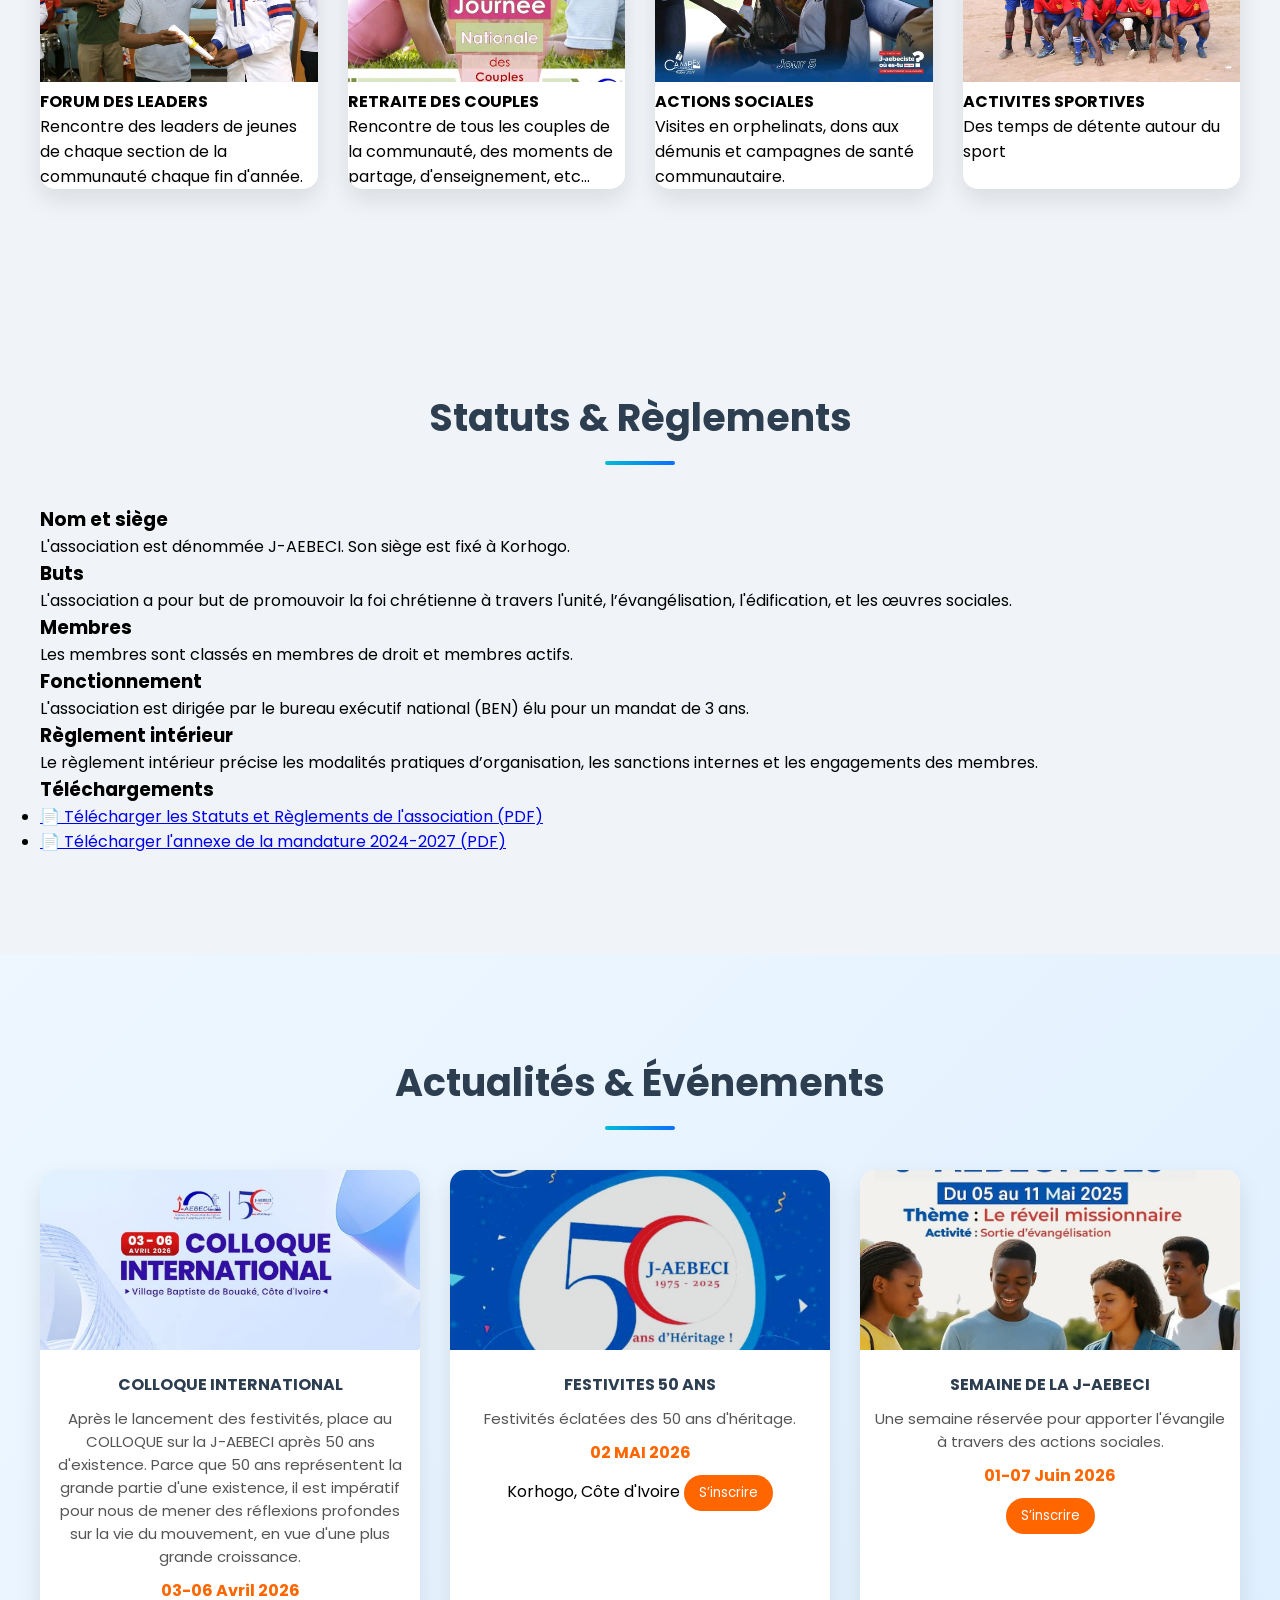
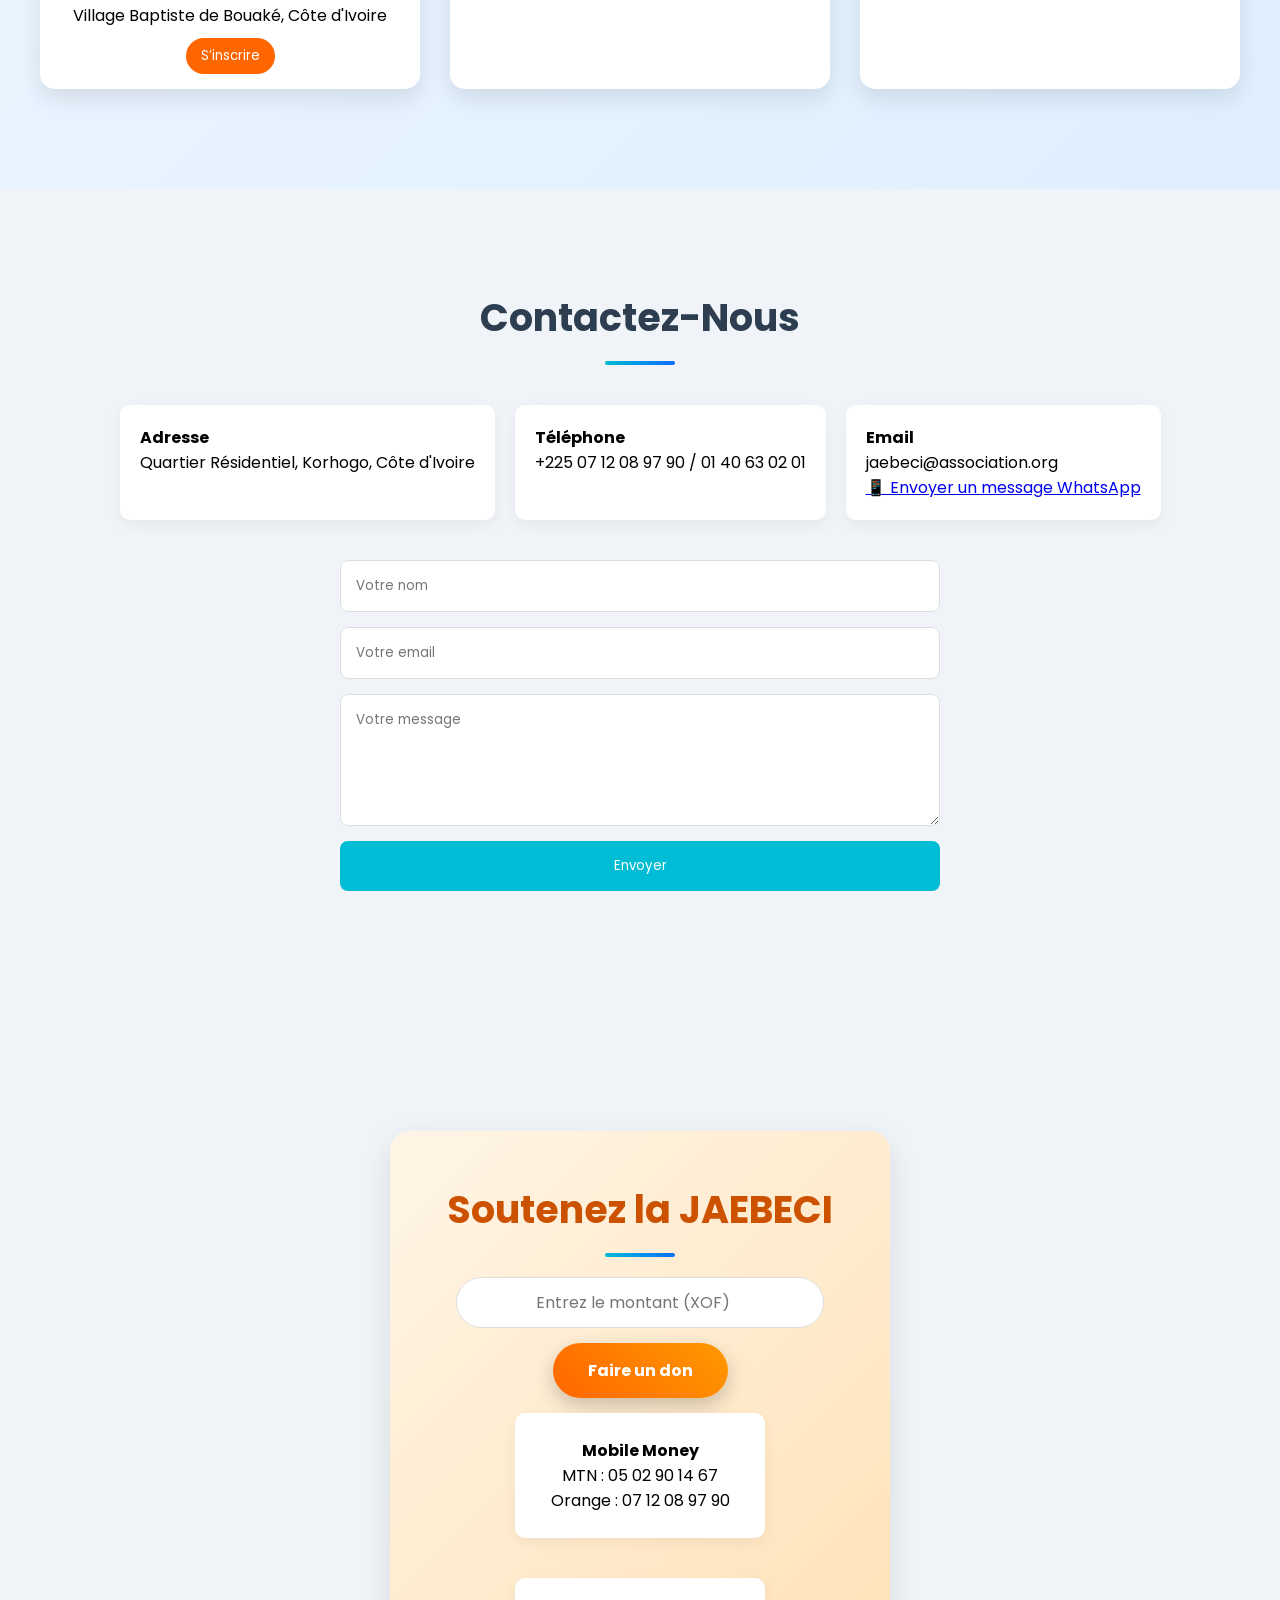
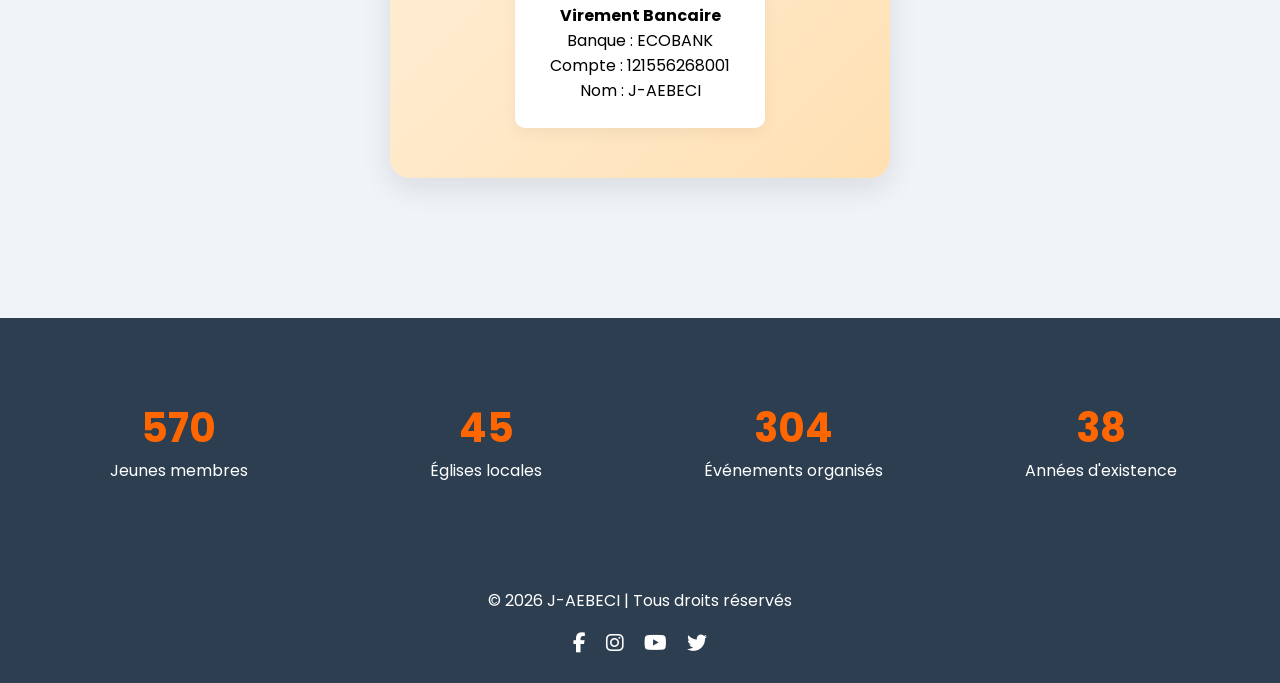
==== commit 9d828285: "Update index.html" ====
--- a/index.html
+++ b/index.html
@@ -637,22 +637,22 @@
 <section class="section-stats">
   <div class="container stats-grid">
     <div class="stat">
-      <h3 class="counter" data-target="2500">0</h3>
+      <h3 class="counter" data-target="3000">0</h3>
       <p>Jeunes membres</p>
     </div>
 
     <div class="stat">
-      <h3 class="counter" data-target="45">0</h3>
+      <h3 class="counter" data-target="45">50</h3>
       <p>Églises locales</p>
     </div>
 
     <div class="stat">
-      <h3 class="counter" data-target="120">0</h3>
+      <h3 class="counter" data-target="1500">0</h3>
       <p>Événements organisés</p>
     </div>
 
     <div class="stat">
-      <h3 class="counter" data-target="20">0</h3>
+      <h3 class="counter" data-target="50">0</h3>
       <p>Années d'existence</p>
     </div>
   </div>
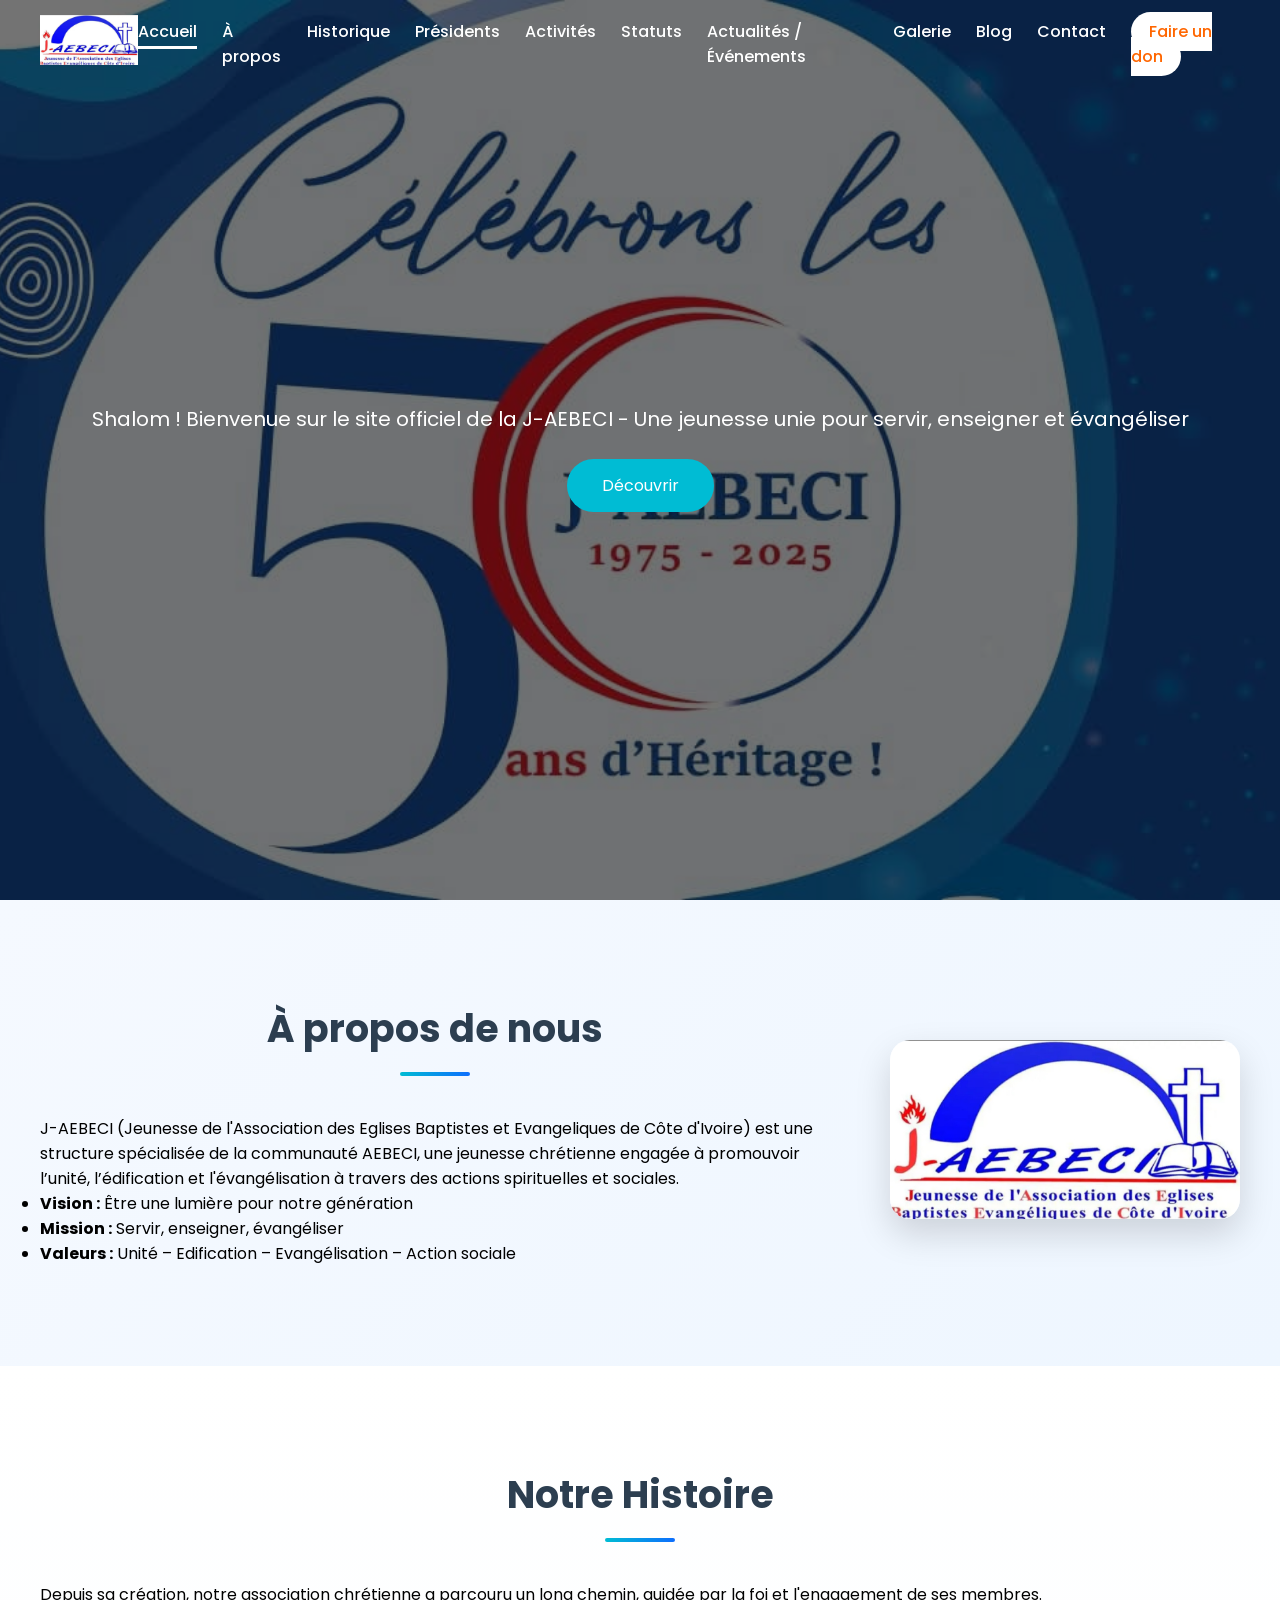
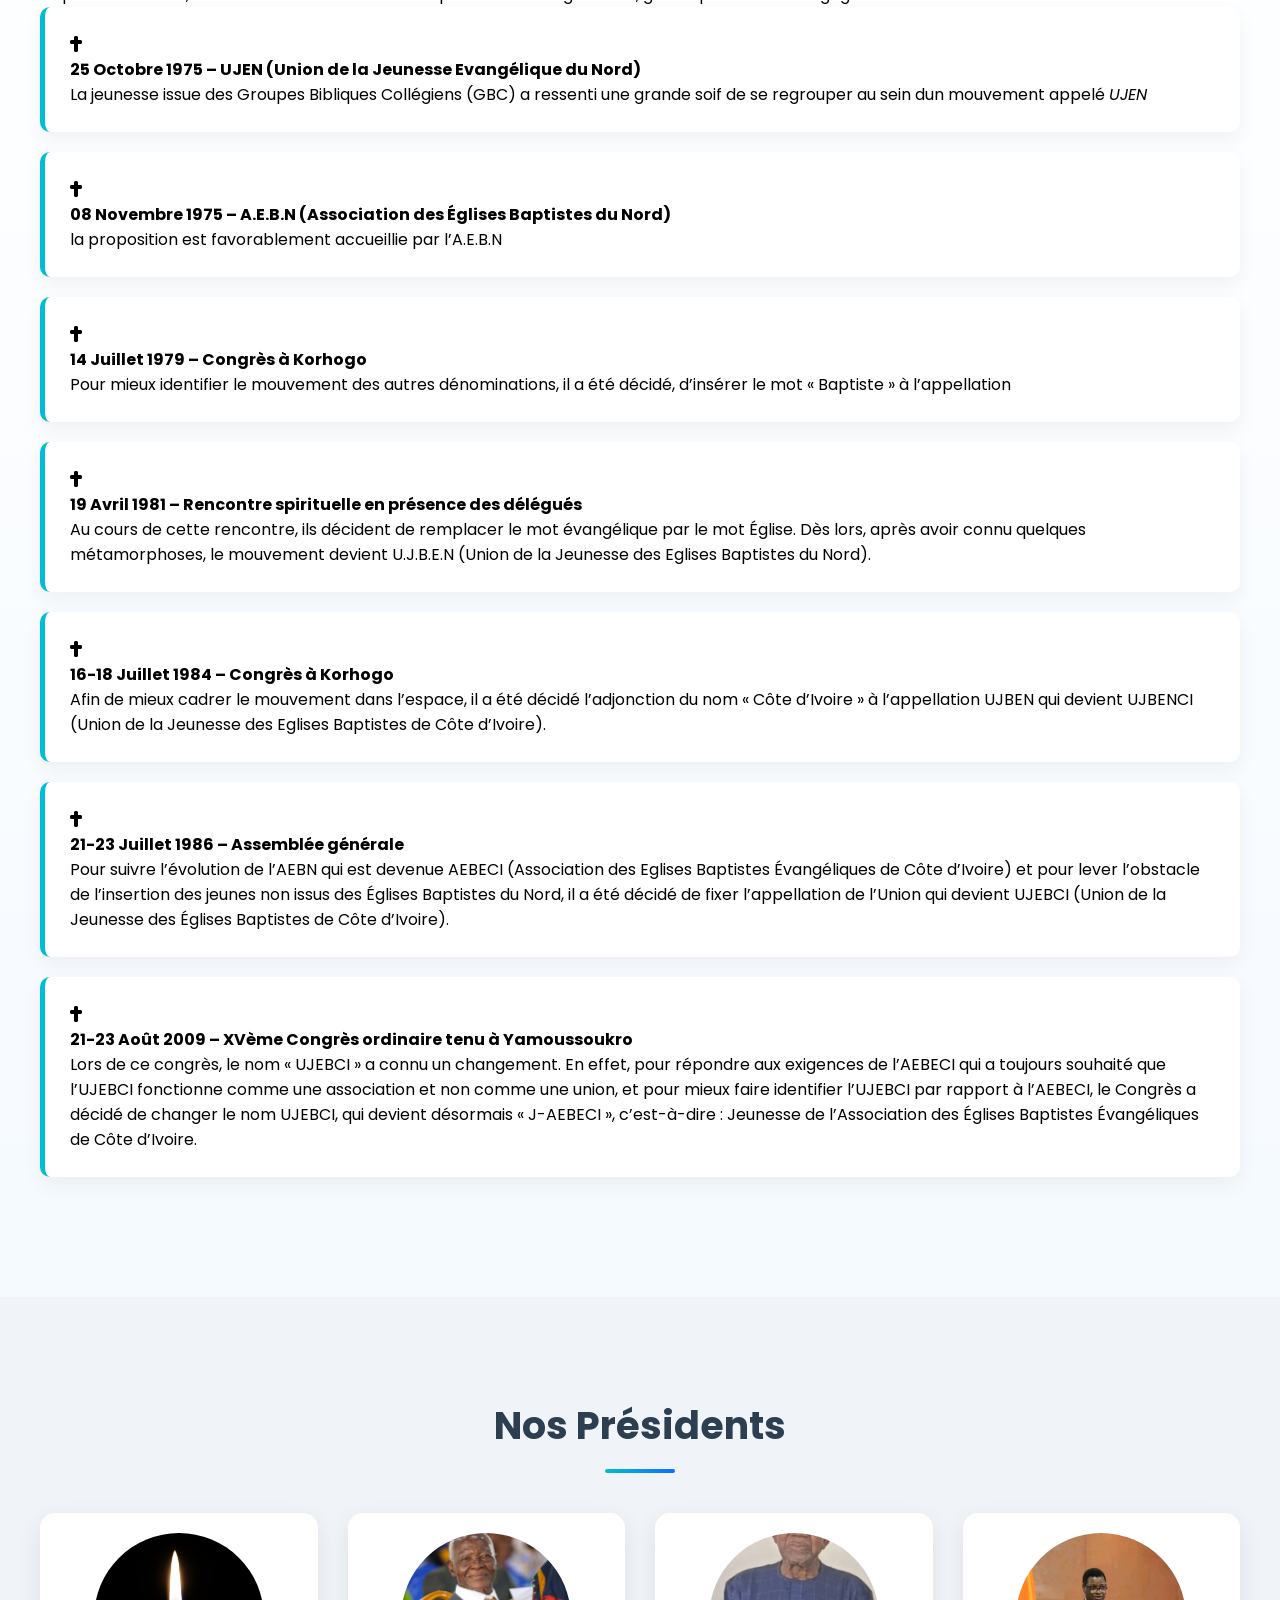
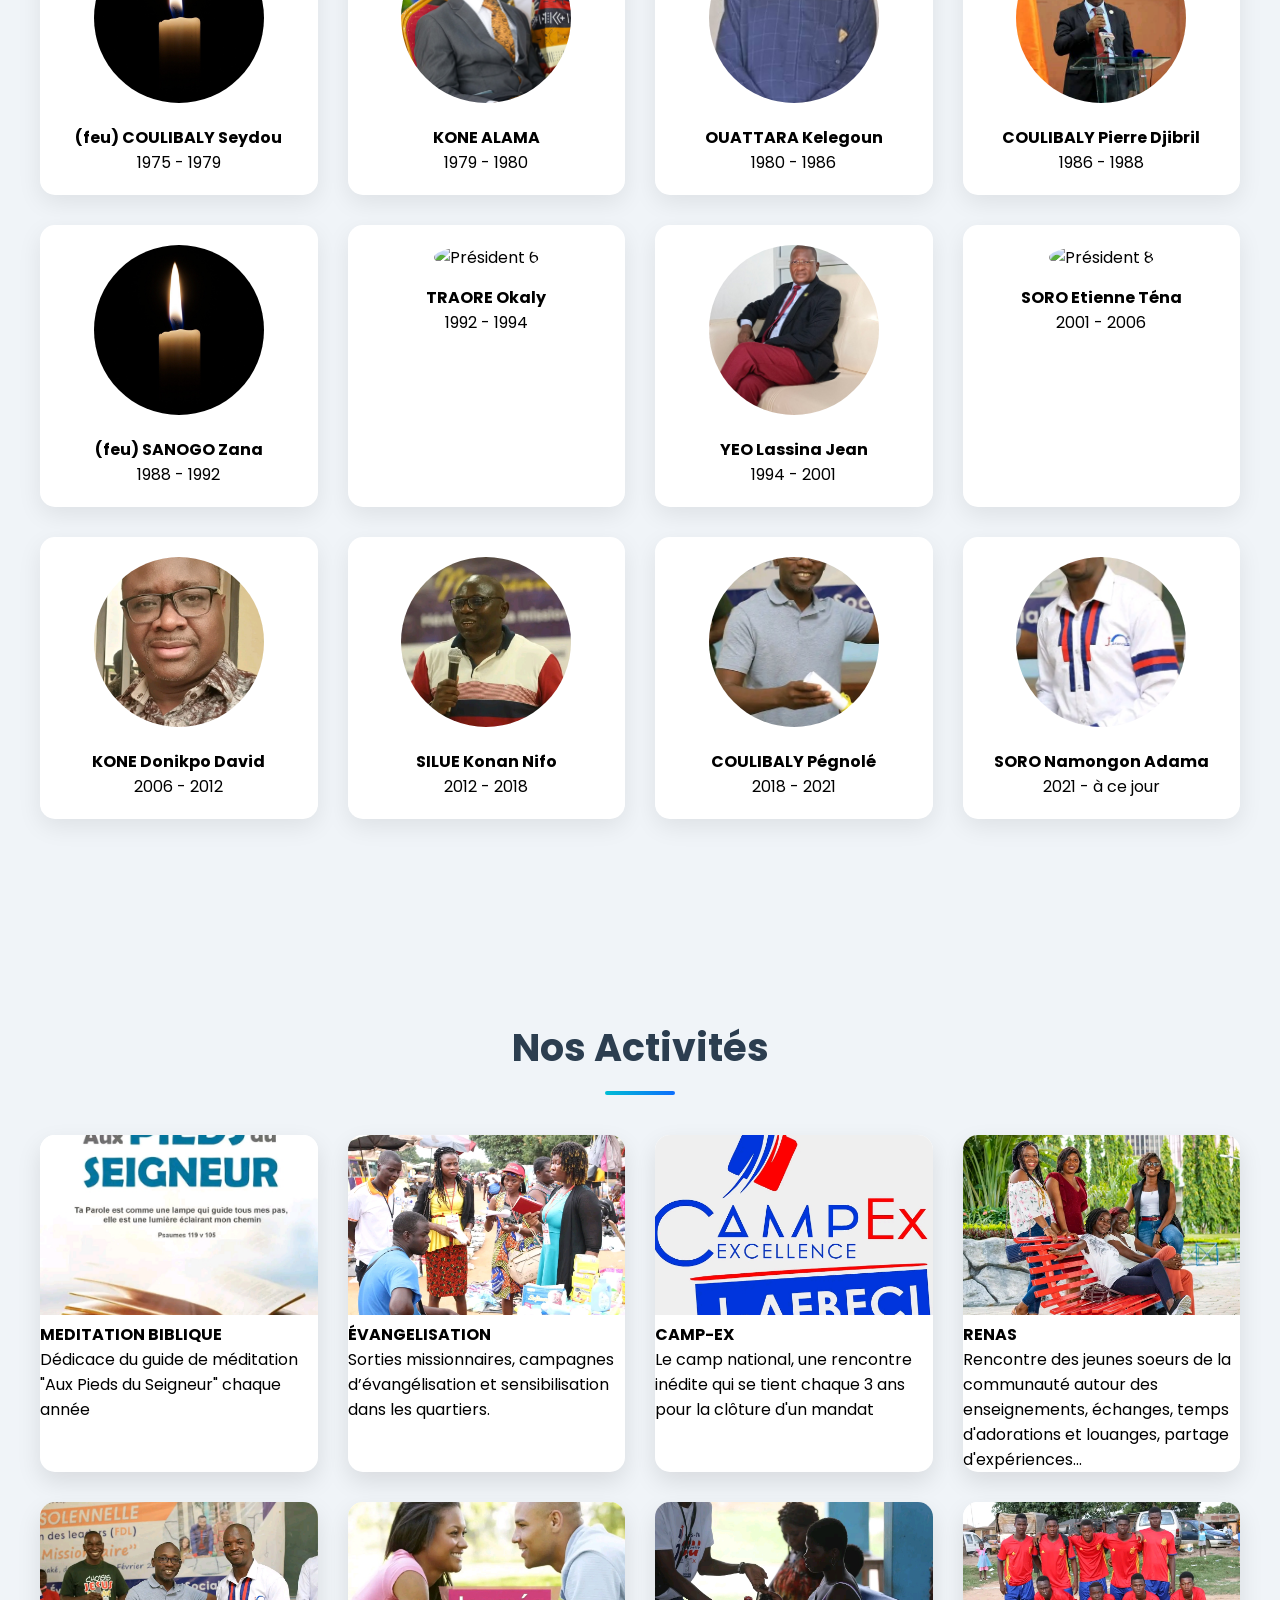
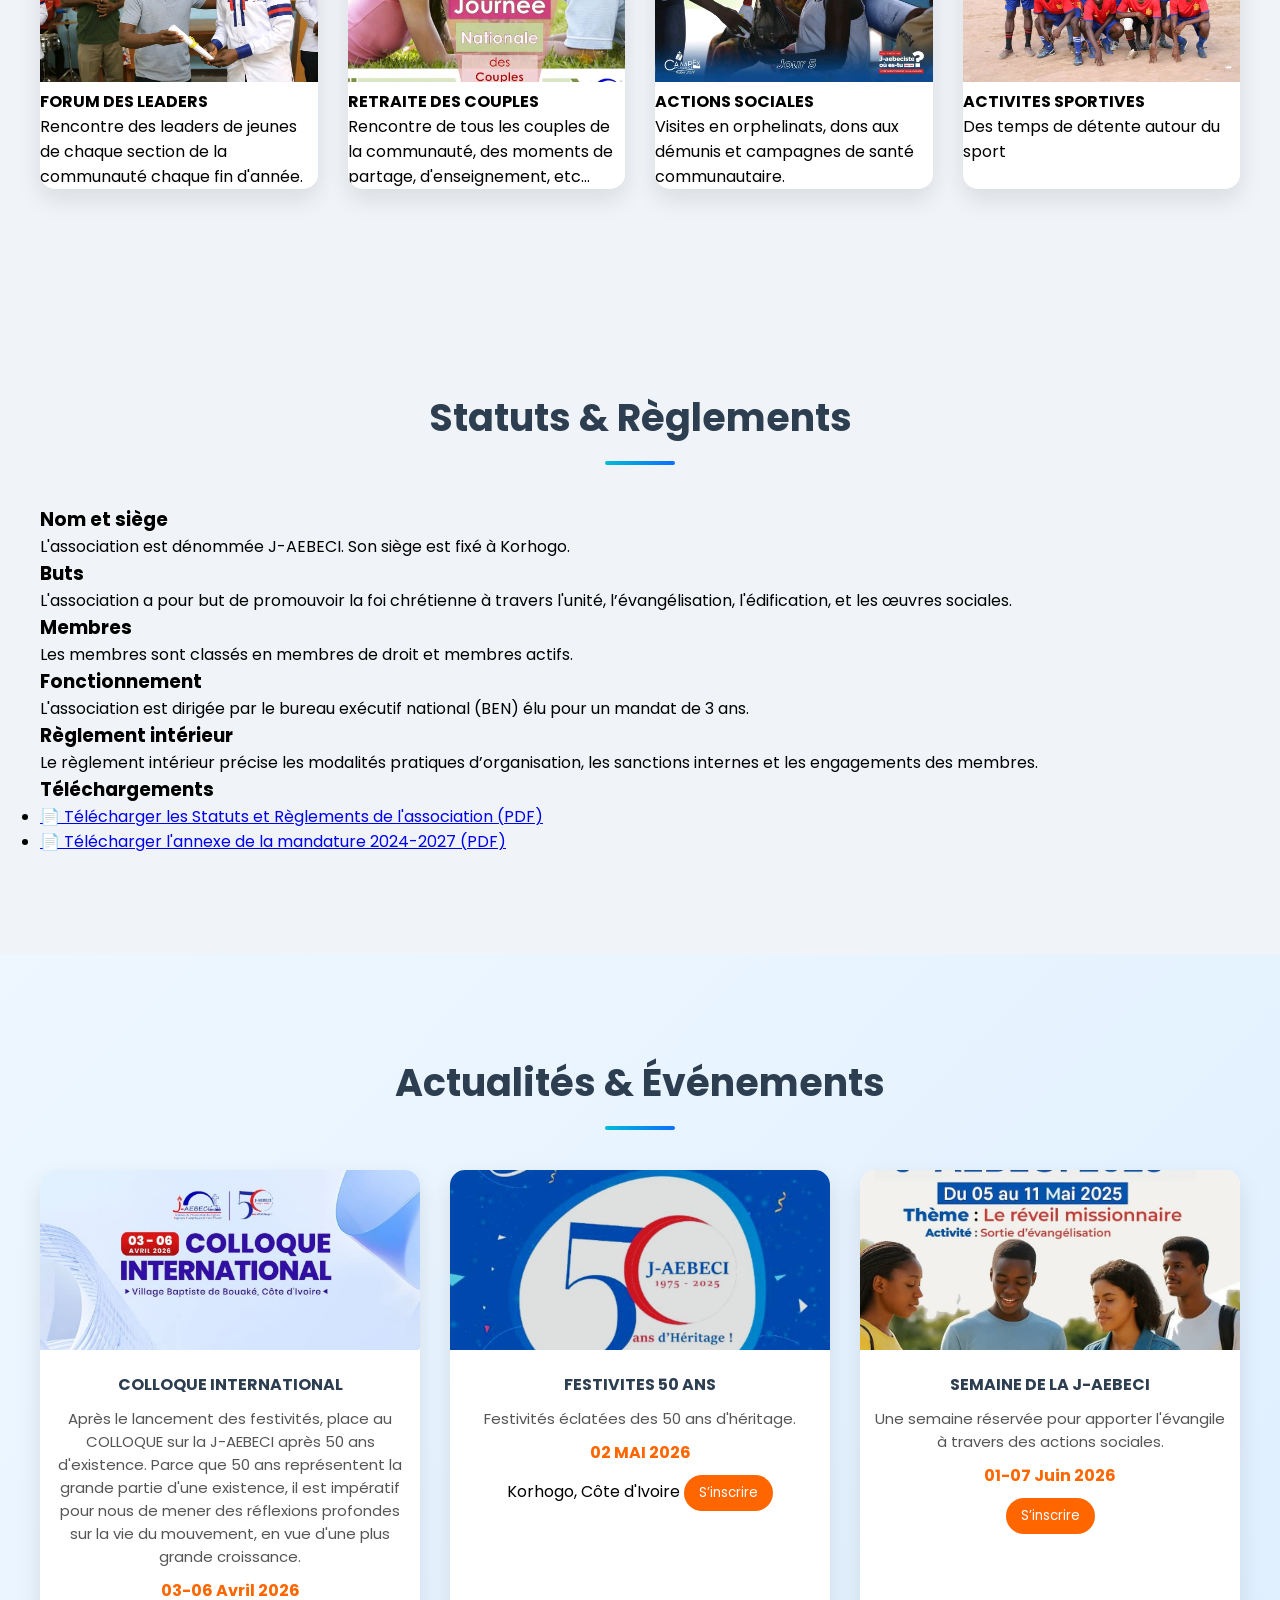
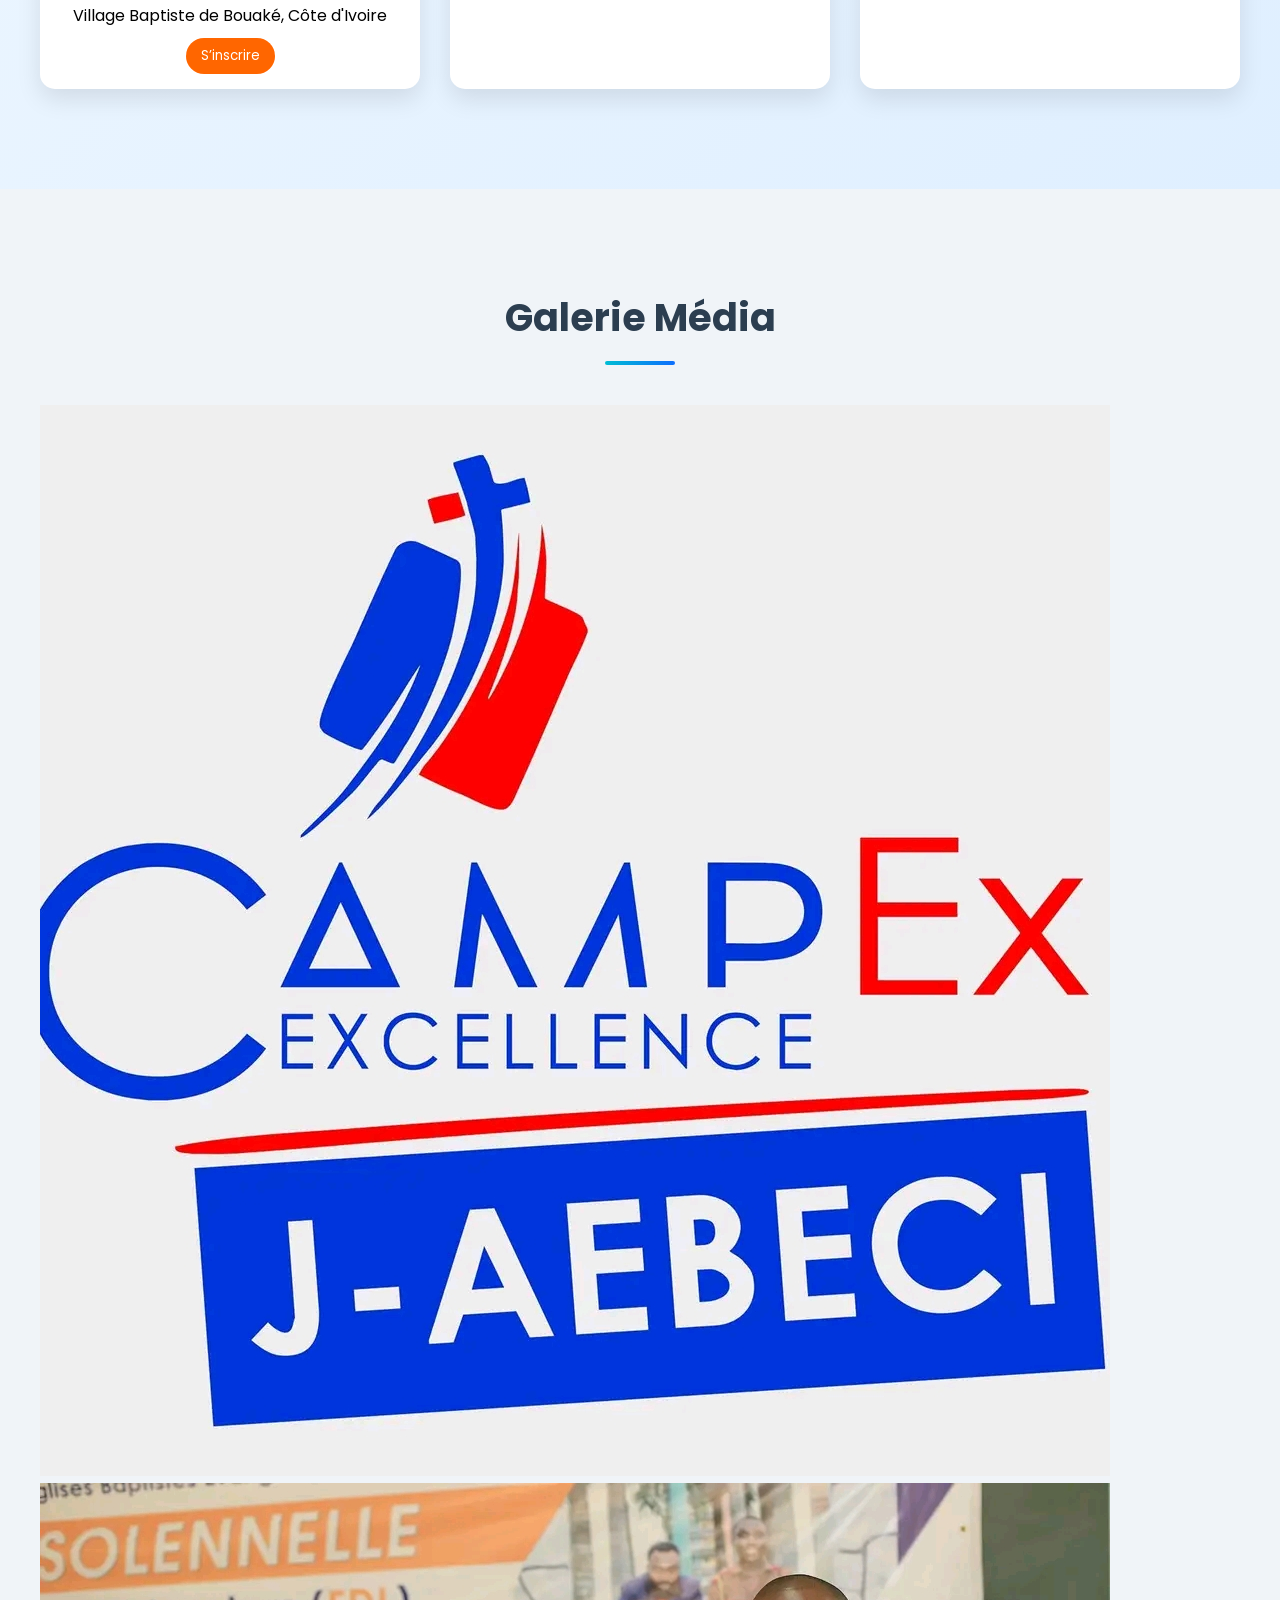
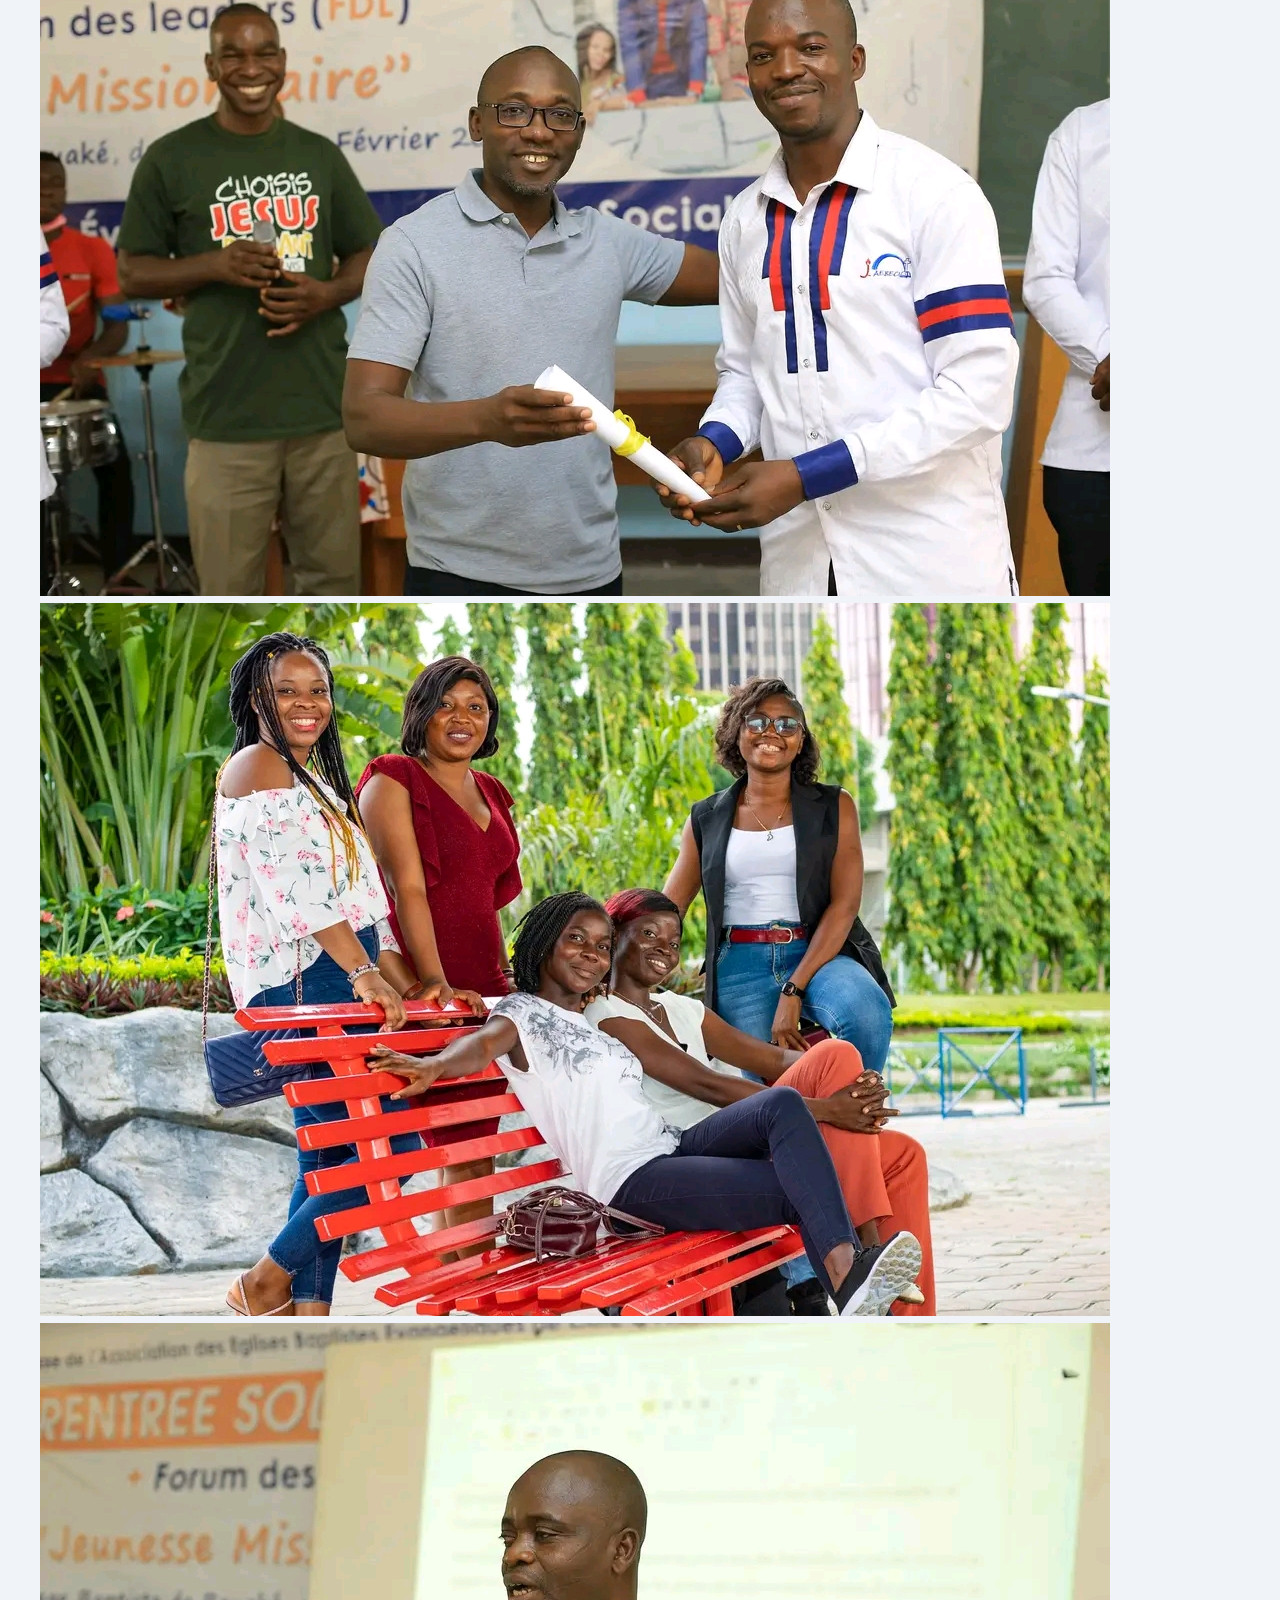
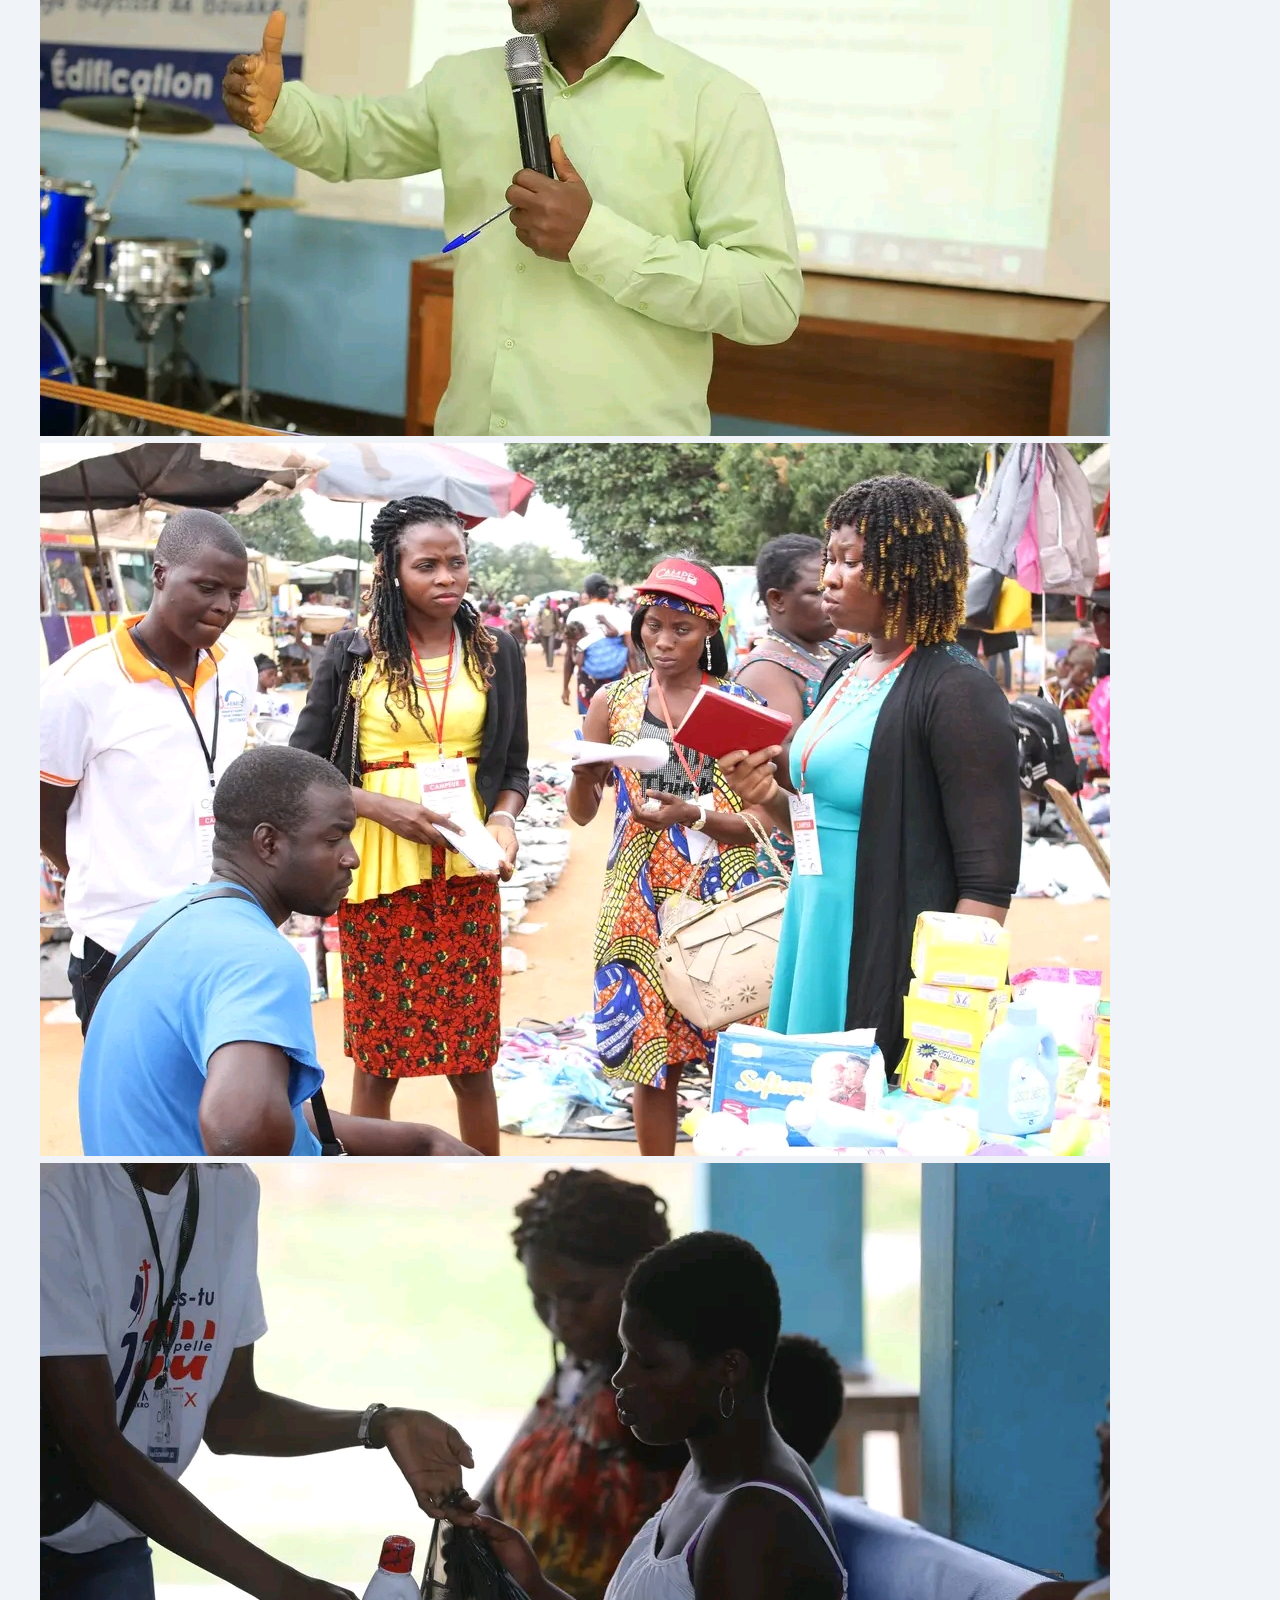
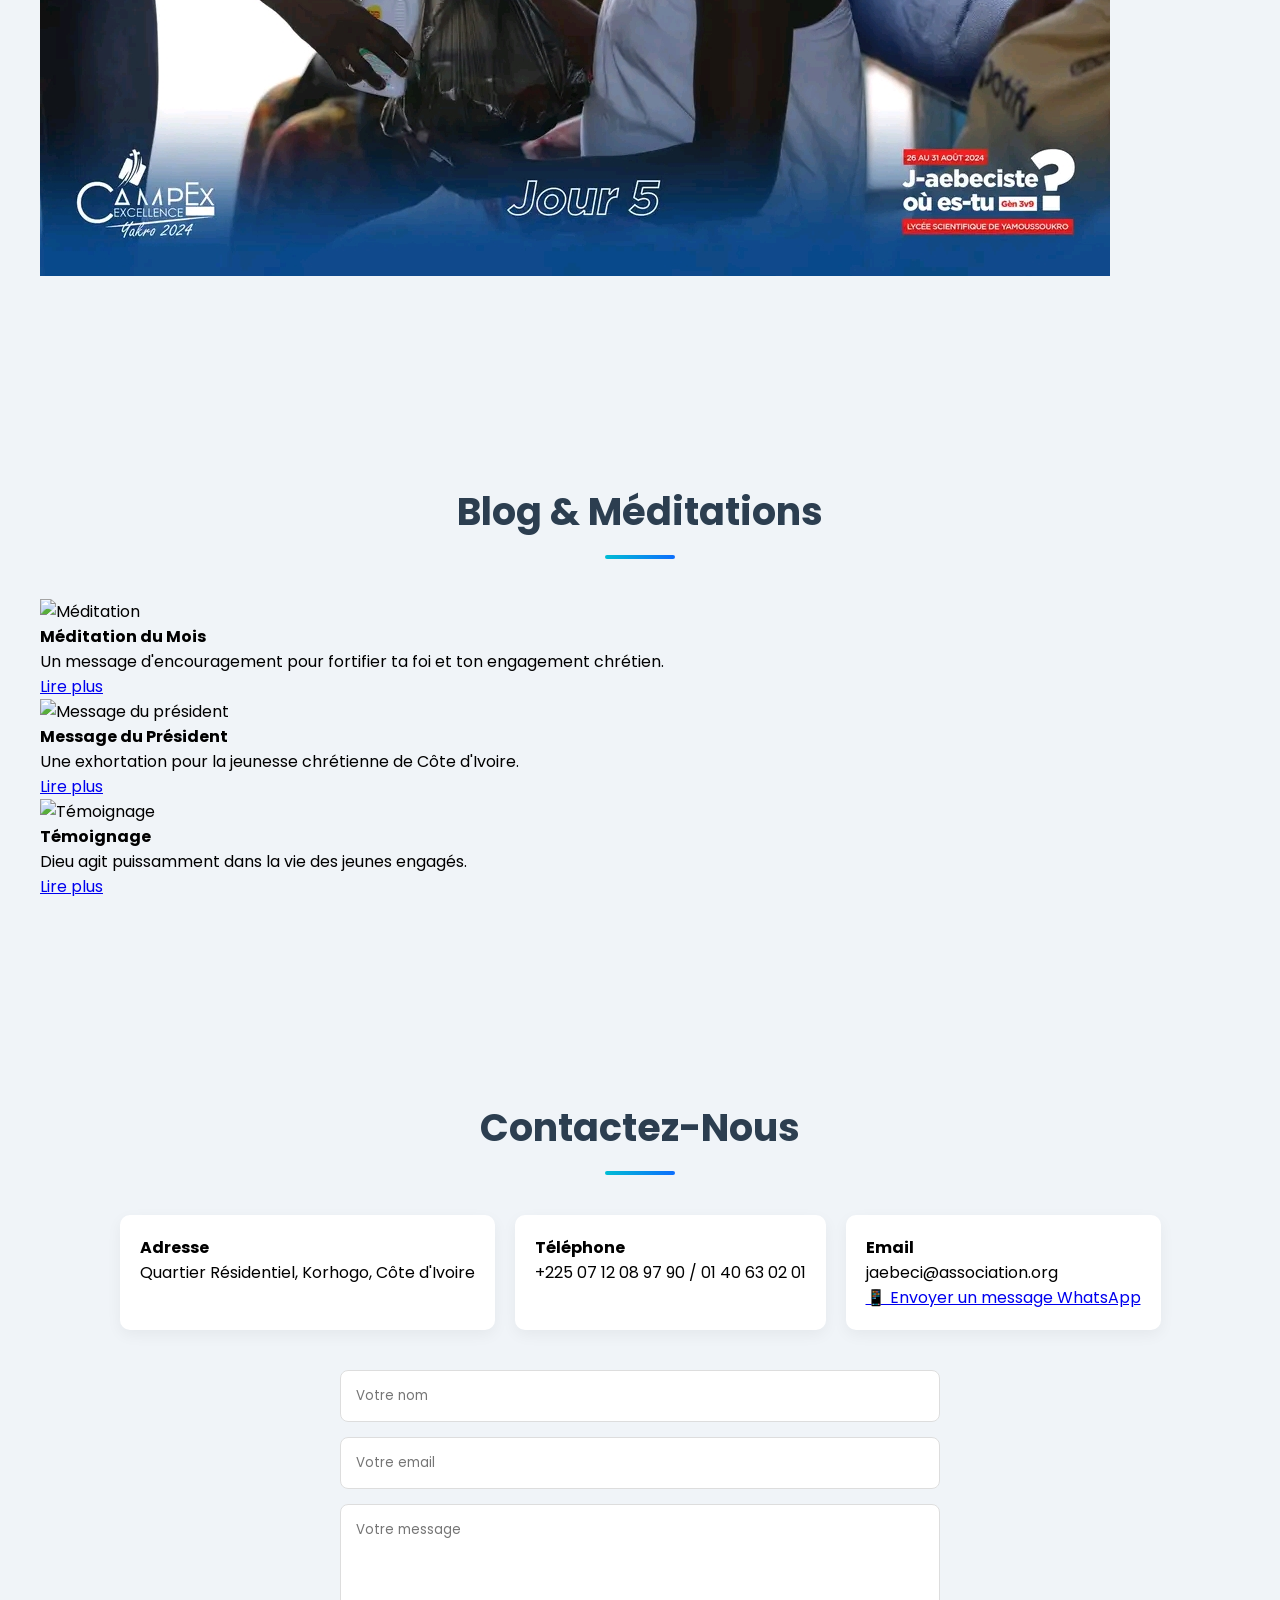
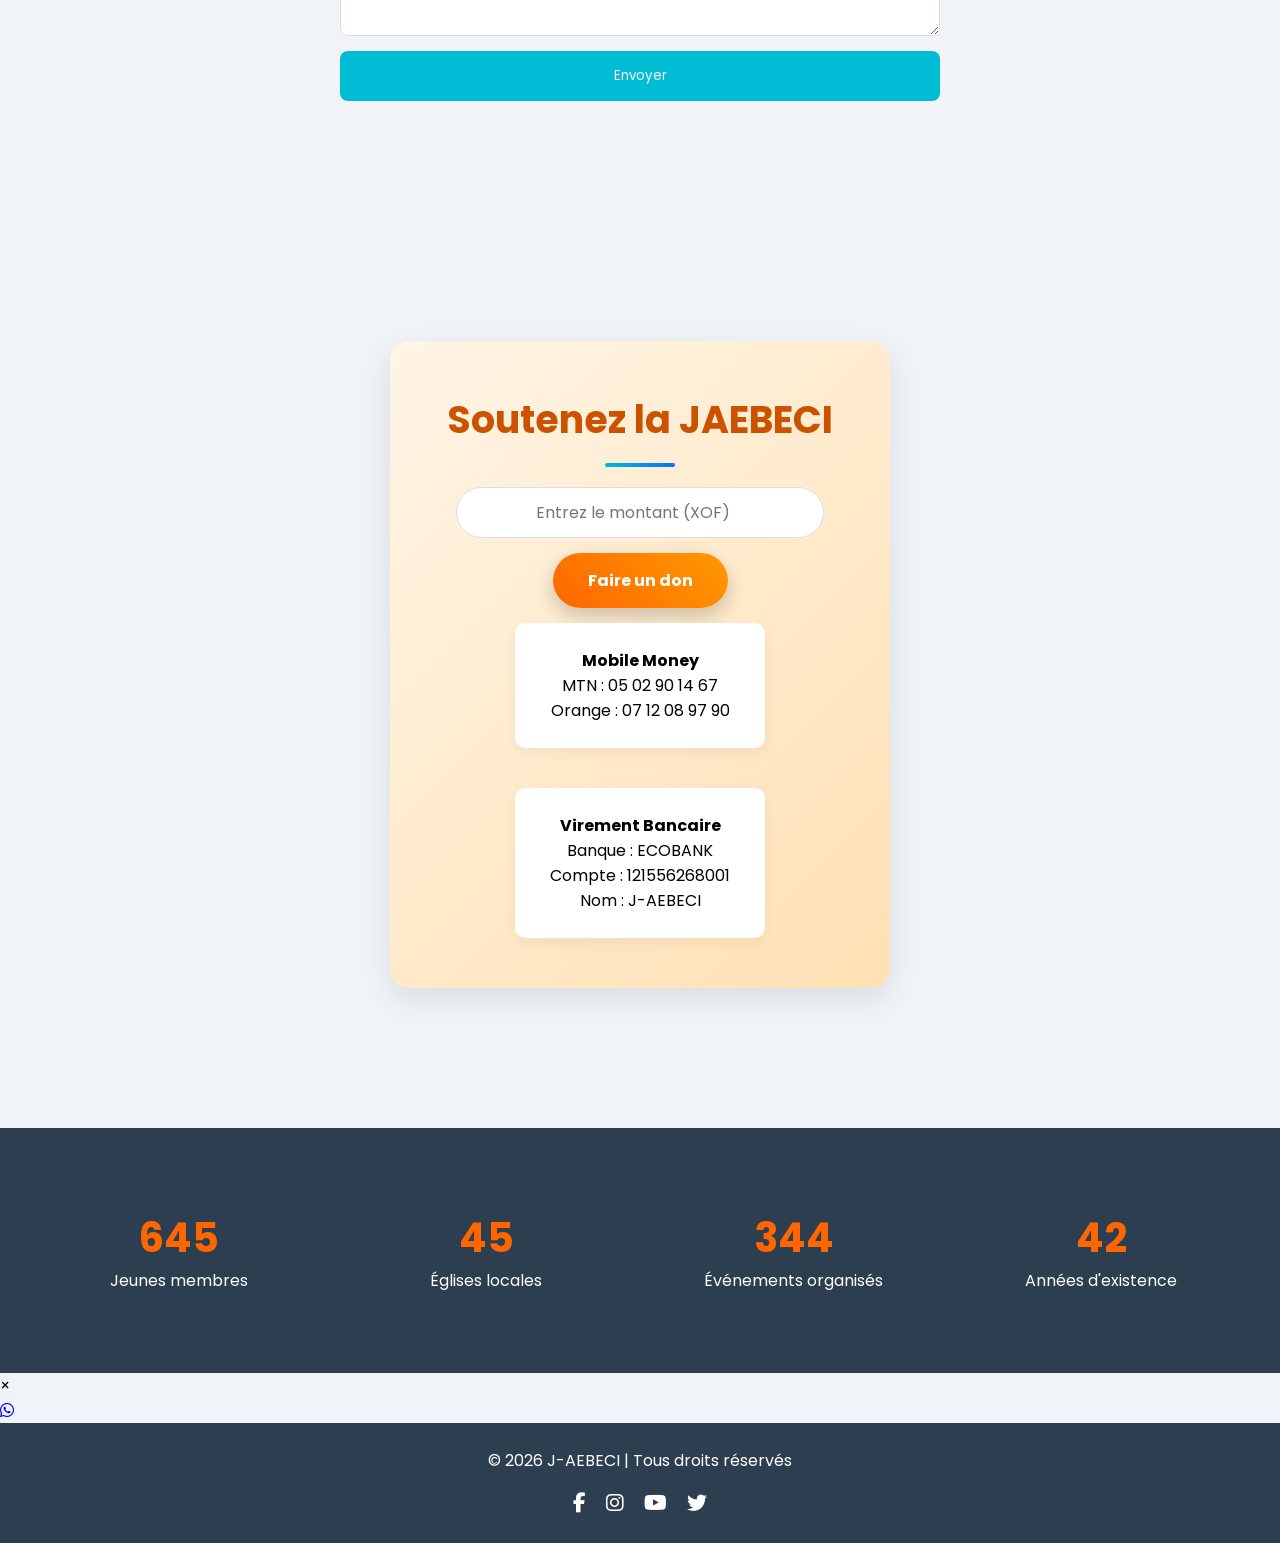
==== commit a5d10961: "Update index.html" ====
--- a/index.html
+++ b/index.html
@@ -30,8 +30,10 @@
         <li><a href="#historique" class="nav-link">Historique</a></li>
         <li><a href="#nos-presidents" class="nav-link">Présidents</a></li>
         <li><a href="#activites" class="nav-link">Activités</a></li>
+        <li><a href="#statuts-reglements" class="nav-link">Statuts</a></li>
         <li><a href="#actualites" class="nav-link">Actualités / Événements</a></li>
-        <li><a href="#statuts-reglements" class="nav-link">Statuts</a></li>
+        <li><a href="#galerie" class="nav-link">Galerie</a></li>
+        <li><a href="#blog" class="nav-link">Blog</a></li>
         <li><a href="#contact" class="nav-link">Contact</a></li>
         <li><a href="#dons" class="nav-link btn-nav-don">Faire un don</a></li>
       </ul>
@@ -374,6 +376,52 @@
         <p>Une semaine réservée pour apporter l'évangile à travers des actions sociales.</p>
         <span class="date">01-07 Juin 2026</span>
         <button class="btn-inscription">S’inscrire</button>
+      </div>
+
+    </div>
+  </div>
+</section>
+
+<section id="galerie" class="section-galerie">
+  <div class="container">
+    <h2>Galerie Média</h2>
+
+    <div class="galerie-grid">
+      <img src="campex.jpg" alt="Camp national 2026">
+      <img src="fdl1.jpg" alt="Forum des leaders">
+      <img src="renas.jpg" alt="Retraite Nationale des Soeurs">
+      <img src="edif.jpg" alt="Adoration">
+      <img src="evan.jpg" alt="Enseignement biblique">
+      <img src="action.jpg" alt="Action sociale">
+    </div>
+  </div>
+</section>
+
+<section id="blog" class="section-blog">
+  <div class="container">
+    <h2>Blog & Méditations</h2>
+
+    <div class="blog-grid">
+
+      <div class="blog-card">
+        <img src="blog1.jpg" alt="Méditation">
+        <h4>Méditation du Mois</h4>
+        <p>Un message d'encouragement pour fortifier ta foi et ton engagement chrétien.</p>
+        <a href="#">Lire plus</a>
+      </div>
+
+      <div class="blog-card">
+        <img src="blog2.jpg" alt="Message du président">
+        <h4>Message du Président</h4>
+        <p>Une exhortation pour la jeunesse chrétienne de Côte d'Ivoire.</p>
+        <a href="#">Lire plus</a>
+      </div>
+
+      <div class="blog-card">
+        <img src="blog3.jpg" alt="Témoignage">
+        <h4>Témoignage</h4>
+        <p>Dieu agit puissamment dans la vie des jeunes engagés.</p>
+        <a href="#">Lire plus</a>
       </div>
 
     </div>
@@ -688,6 +736,36 @@
   }
 });
 </script>
+
+<div class="lightbox" id="lightbox">
+  <span class="close-lightbox">&times;</span>
+  <img id="lightbox-img">
+</div>
+<script>
+const galerieImages = document.querySelectorAll('.galerie-grid img');
+const lightbox = document.getElementById('lightbox');
+const lightboxImg = document.getElementById('lightbox-img');
+const closeLightbox = document.querySelector('.close-lightbox');
+
+galerieImages.forEach(img => {
+  img.addEventListener('click', () => {
+    lightbox.style.display = 'flex';
+    lightboxImg.src = img.src;
+  });
+});
+
+closeLightbox.addEventListener('click', () => {
+  lightbox.style.display = 'none';
+});
+</script>
+
+<a href="https://wa.me/2250712089790" 
+   class="whatsapp-float" 
+   target="_blank">
+   <i class="fab fa-whatsapp"></i>
+</a>
+
+
 <footer class="footer">
   <p>© 2026 J-AEBECI | Tous droits réservés</p>
   
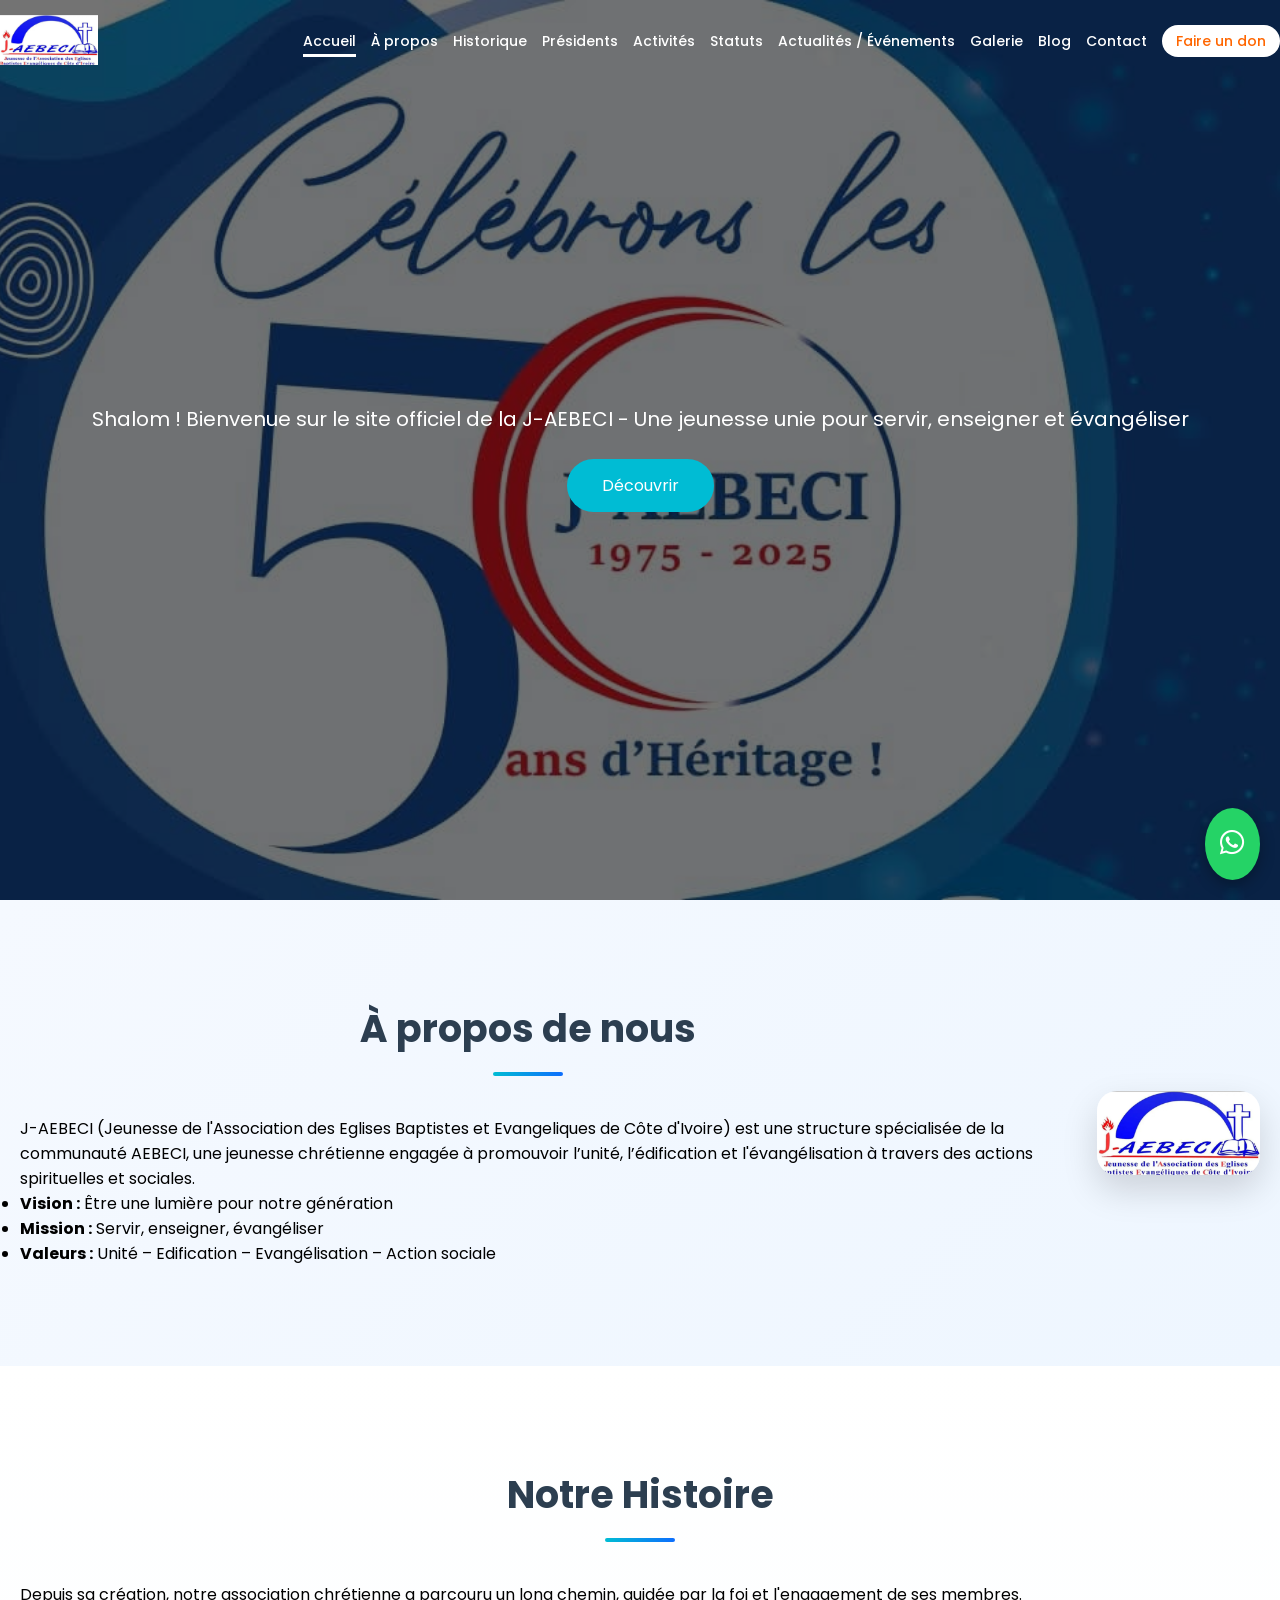
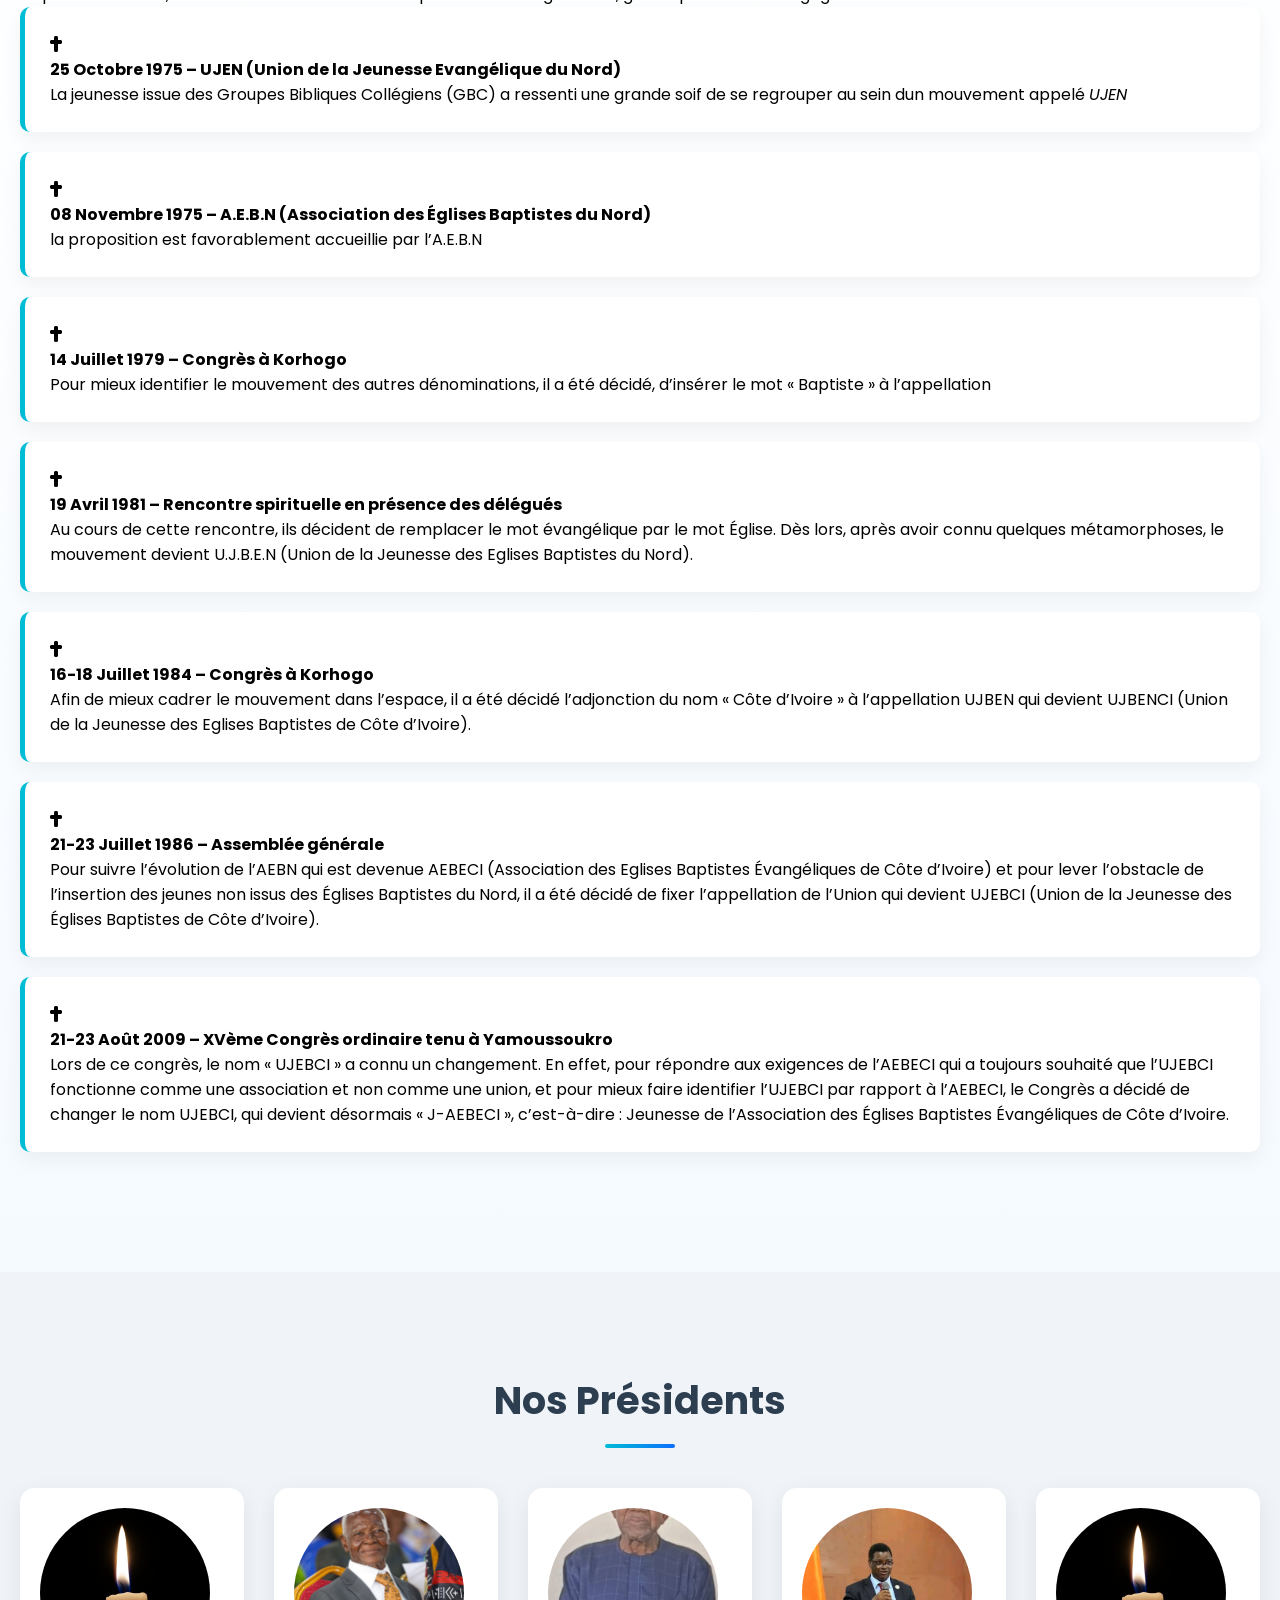
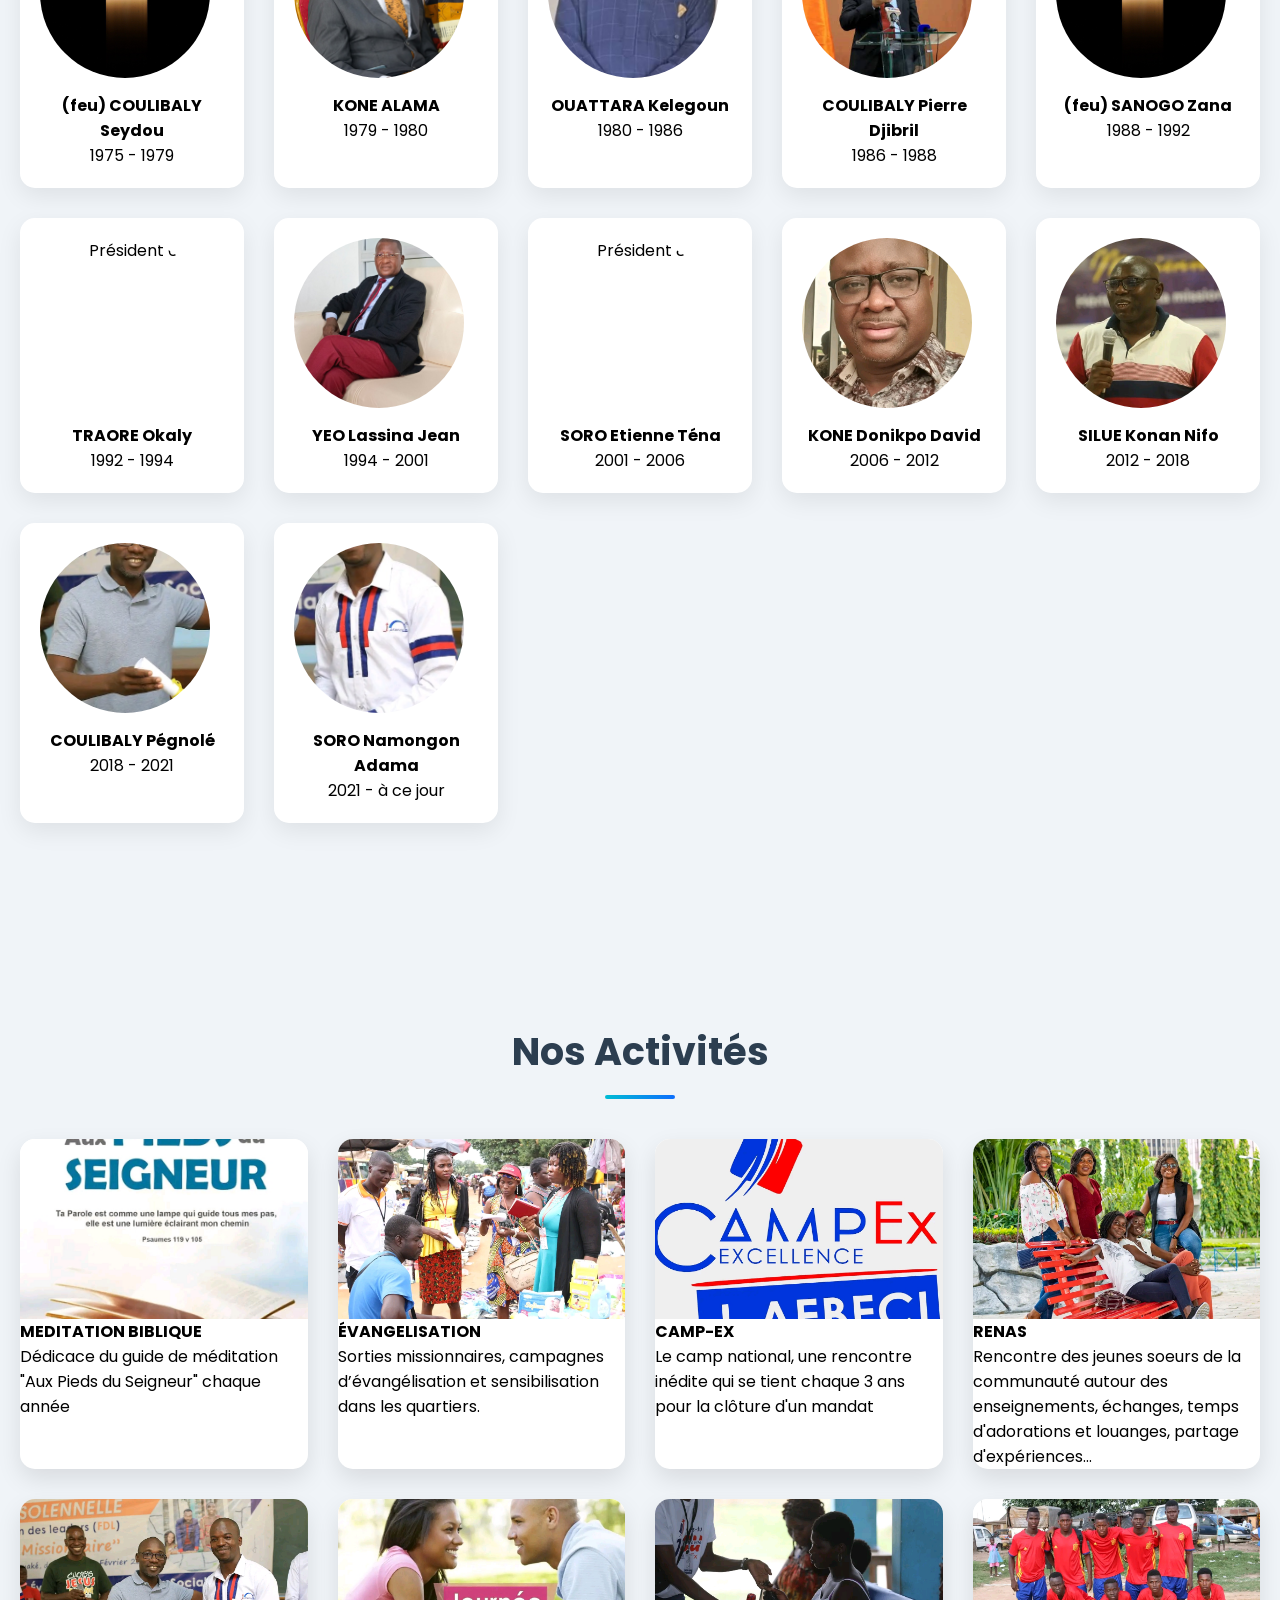
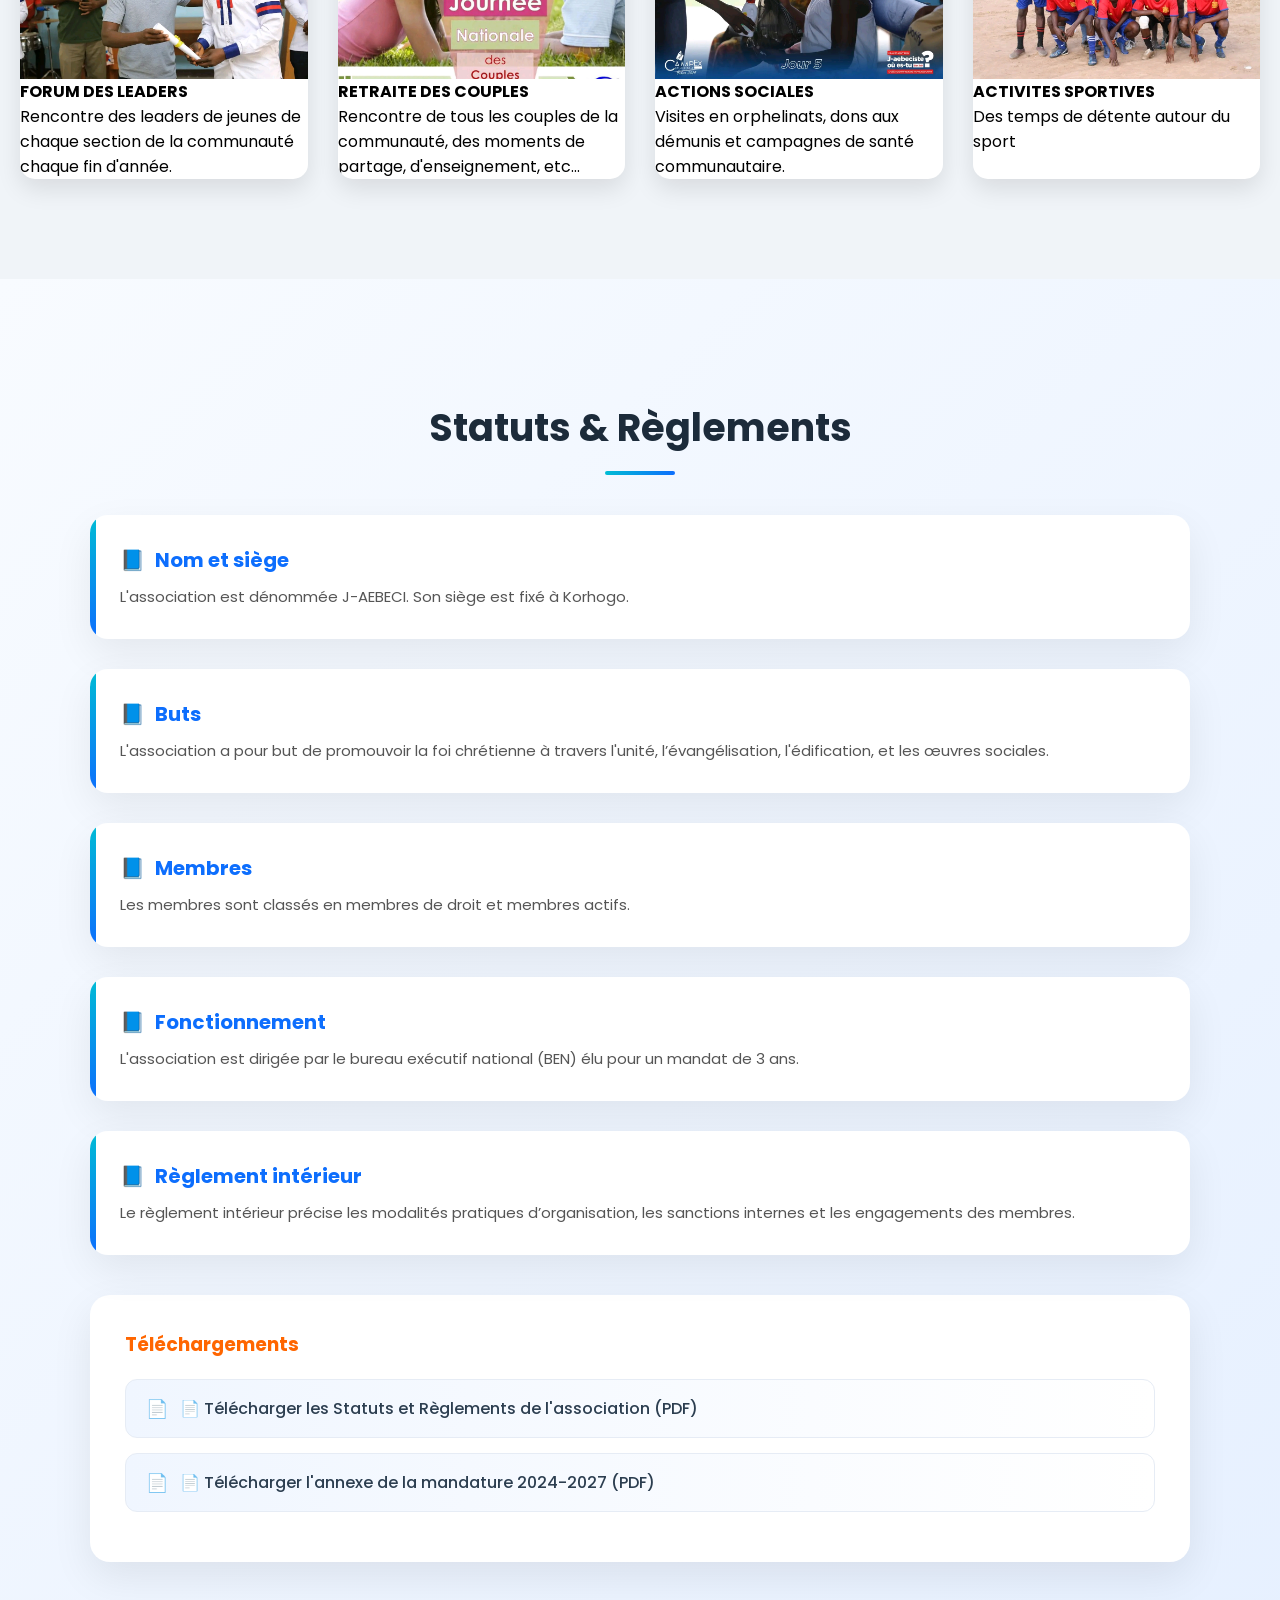
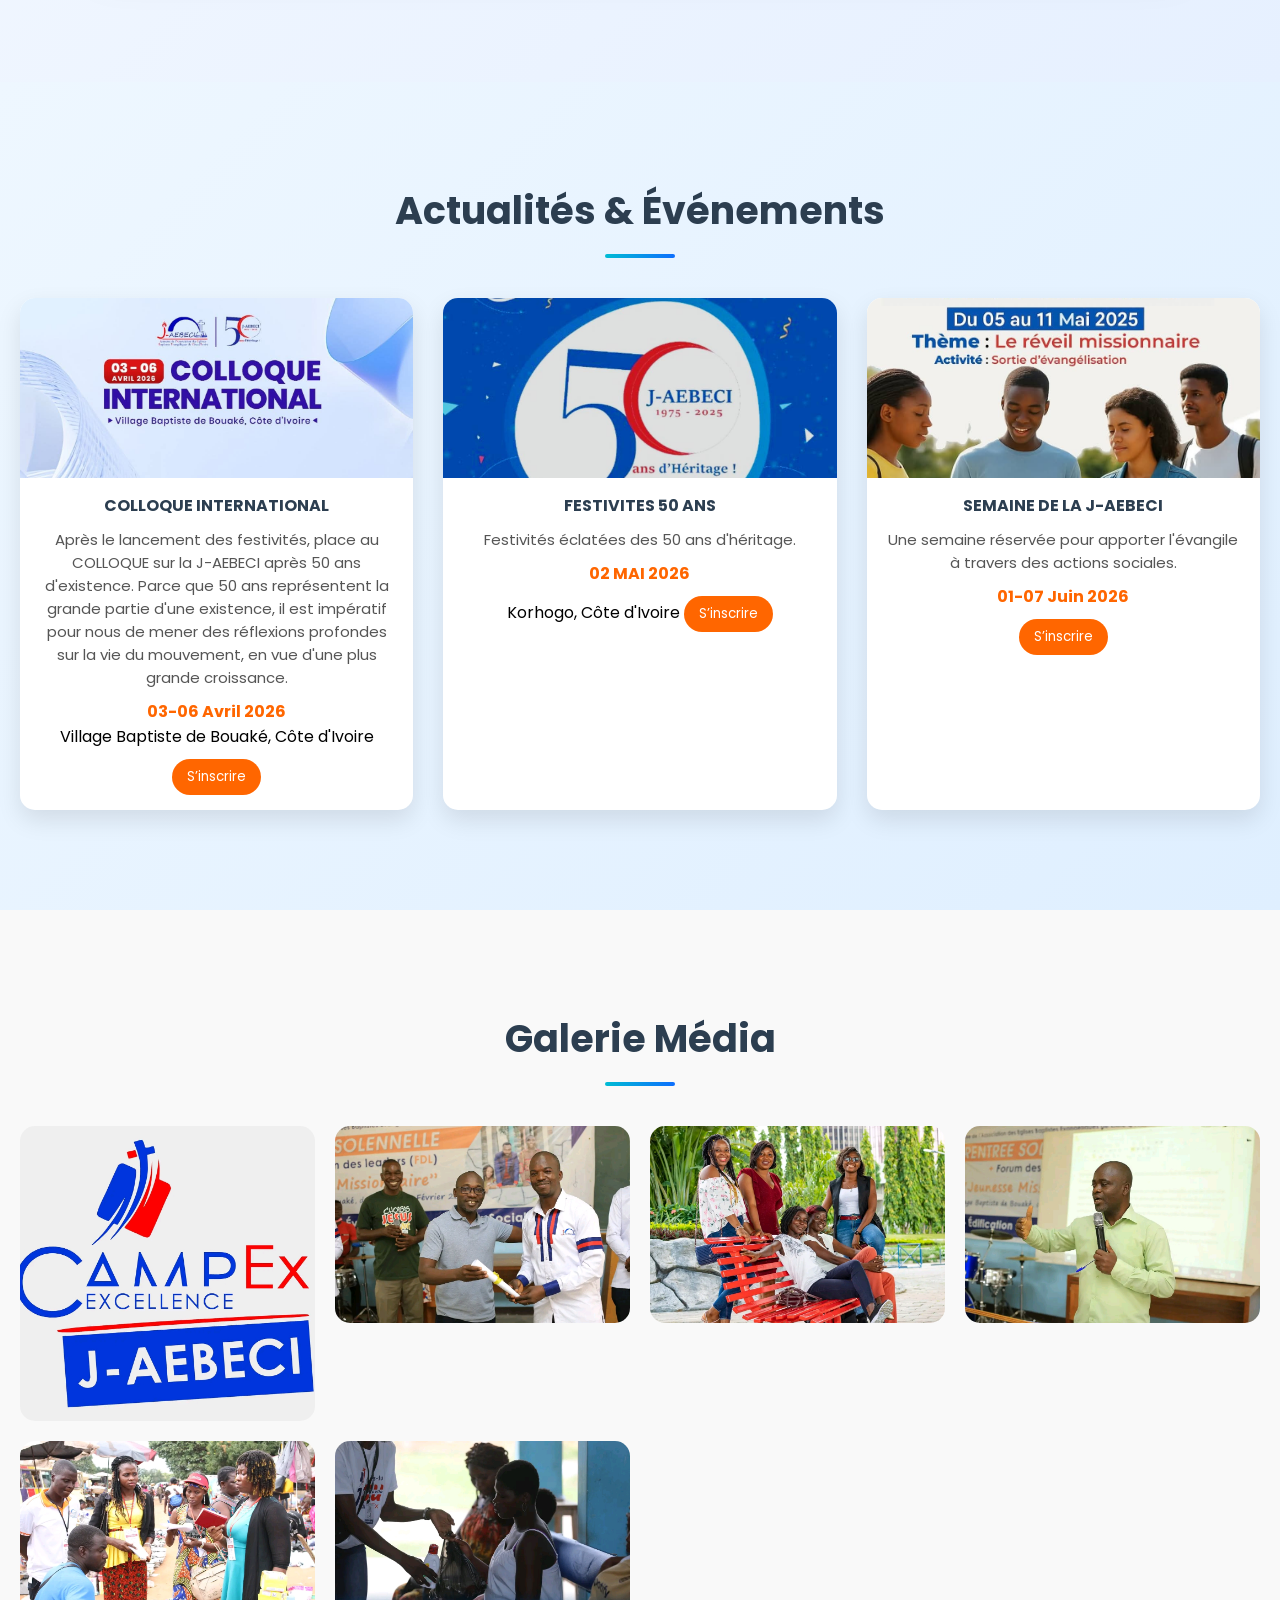
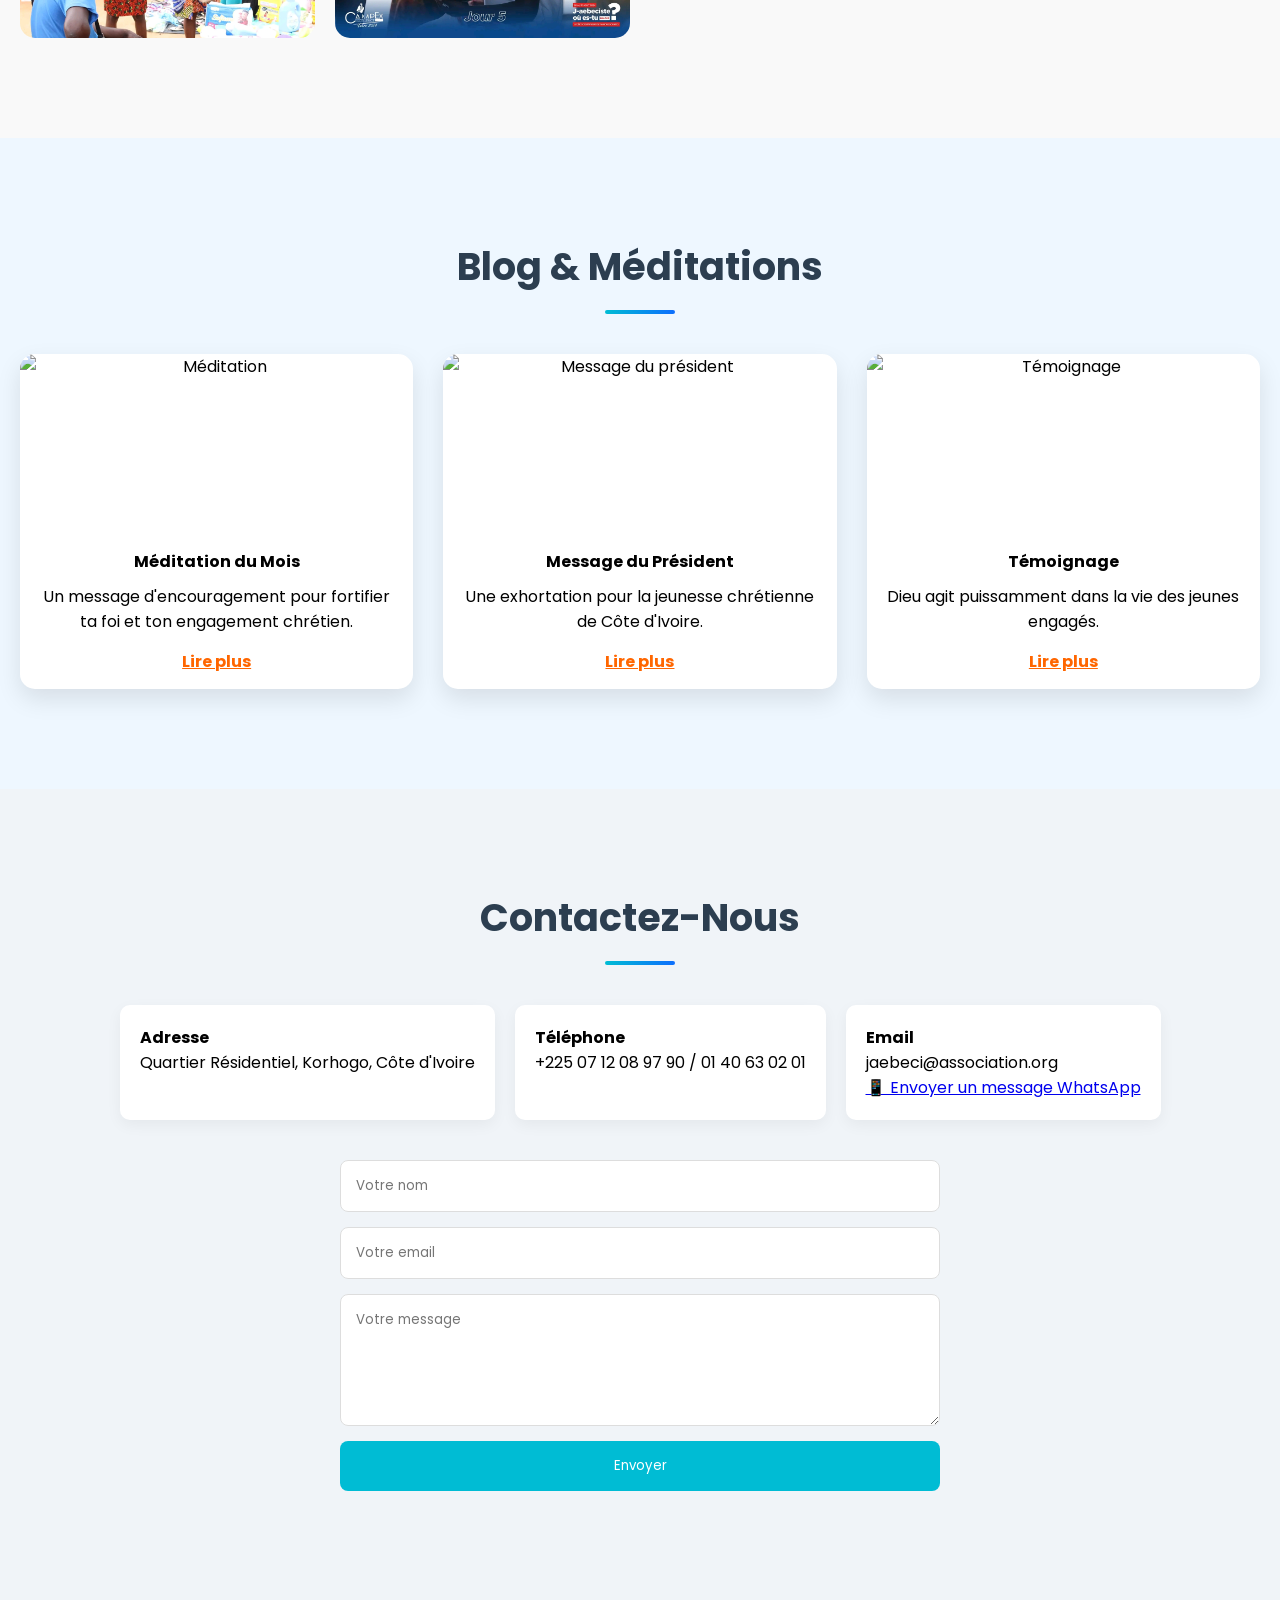
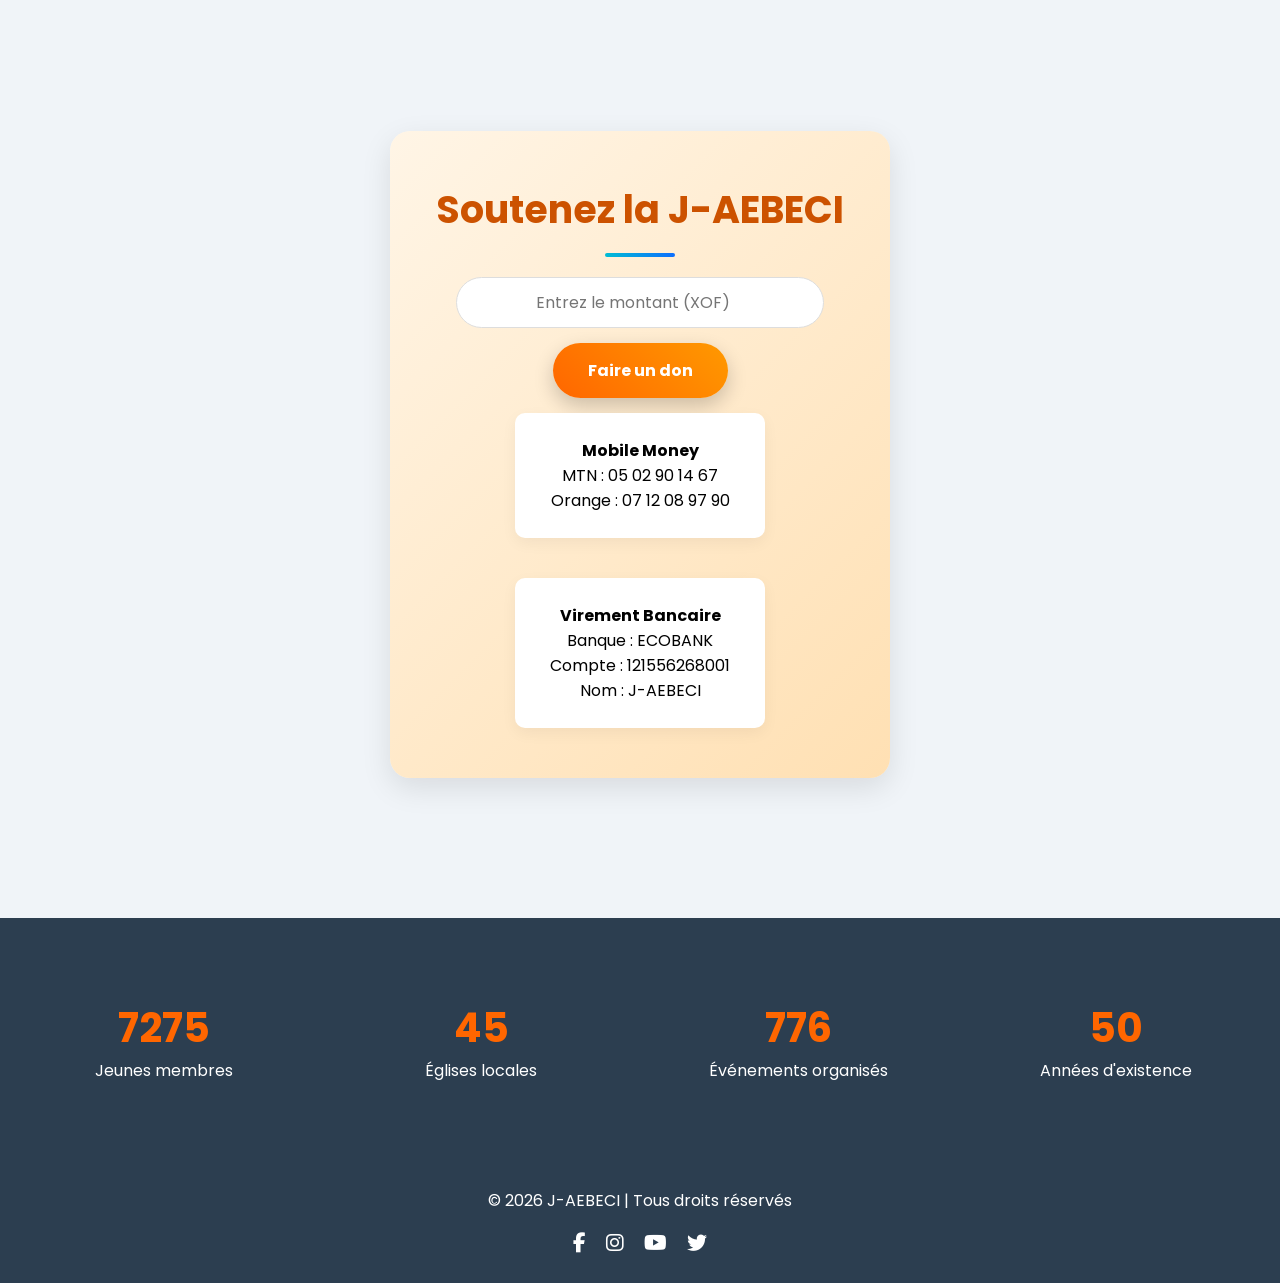
==== commit 989cea34: "Update index.html" ====
--- a/index.html
+++ b/index.html
@@ -466,7 +466,7 @@
 
   <section id="dons" class="section-dons">
     <div class="don-container">
-      <h2>Soutenez la JAEBECI</h2>
+      <h2>Soutenez la J-AEBECI</h2>
       <input type="number" id="montant" placeholder="Entrez le montant (XOF)" min="100" />
 
     <button class="btn-don" onclick="makePayment()">
@@ -685,7 +685,7 @@
 <section class="section-stats">
   <div class="container stats-grid">
     <div class="stat">
-      <h3 class="counter" data-target="3000">0</h3>
+      <h3 class="counter" data-target="15000">0</h3>
       <p>Jeunes membres</p>
     </div>
 
--- a/style.css
+++ b/style.css
@@ -1,3 +1,11 @@
+img{
+  max-width:100%;
+  display:block;
+}
+
+*{
+  transition: all 0.3s ease-in-out;
+}
 /* ================= RESET GLOBAL ================= */
 *{
     margin:0;
@@ -30,7 +38,7 @@
 }
 
 .container{
-    max-width:1200px;
+    max-width:1400px;
     margin:auto;
 }
 
@@ -43,6 +51,7 @@
     z-index: 1000;
     transition: 0.4s ease;
     padding: 15px 0;
+    background: transparent;
 }
 
 .site-header.scrolled {
@@ -69,8 +78,11 @@
 
 .navbar ul {
     display: flex;
-    gap: 25px;
+    gap: 15px;
     list-style: none;
+    flex-wrap: wrap; 
+    justify-content: flex-end;
+    align-items: center;
 }
 
 .navbar a {
@@ -79,6 +91,8 @@
     font-weight: 500;
     position: relative;
     transition: 0.3s;
+    font-size: 14px; 
+    white-space: nowrap;
 }
 
 .navbar a::after {
@@ -116,8 +130,9 @@
 .btn-nav-don {
     background: white;
     color: #ff6600 !important;
-    padding: 8px 18px;
+    padding: 6px 14px;
     border-radius: 20px;
+    font-size: 13px;
 }
 
 .btn-nav-don:hover {
@@ -544,3 +559,243 @@
   font-size:40px;
   color:#ff6600;
 }
+
+.section-galerie{
+  padding:100px 20px;
+  background:#f9f9f9;
+  text-align:center;
+}
+
+.galerie-grid{
+  display:grid;
+  grid-template-columns:repeat(auto-fit,minmax(250px,1fr));
+  gap:20px;
+}
+
+.galerie-grid img{
+  width:100%;
+  border-radius:15px;
+  cursor:pointer;
+  transition:0.4s;
+}
+
+.galerie-grid img:hover{
+  transform:scale(1.05);
+}
+
+.lightbox{
+  display:none;
+  position:fixed;
+  z-index:3000;
+  top:0;
+  left:0;
+  width:100%;
+  height:100%;
+  background:rgba(0,0,0,0.8);
+  justify-content:center;
+  align-items:center;
+}
+
+.lightbox img{
+  max-width:80%;
+  max-height:80%;
+  border-radius:15px;
+}
+
+.close-lightbox{
+  position:absolute;
+  top:30px;
+  right:50px;
+  font-size:40px;
+  color:white;
+  cursor:pointer;
+}
+
+.whatsapp-float{
+  position:fixed;
+  bottom:20px;
+  right:20px;
+  background:#25D366;
+  color:white;
+  font-size:28px;
+  padding:15px;
+  border-radius:50%;
+  box-shadow:0 5px 15px rgba(0,0,0,0.3);
+  z-index:3000;
+  transition:0.3s;
+}
+
+.whatsapp-float:hover{
+  transform:scale(1.1);
+}
+
+.section-blog{
+  padding:100px 20px;
+  background:#eef7ff;
+  text-align:center;
+}
+
+.blog-grid{
+  display:grid;
+  grid-template-columns:repeat(auto-fit,minmax(280px,1fr));
+  gap:30px;
+}
+
+.blog-card{
+  background:white;
+  border-radius:15px;
+  overflow:hidden;
+  box-shadow:0 10px 25px rgba(0,0,0,0.1);
+  transition:0.3s;
+}
+
+.blog-card img{
+  width:100%;
+  height:180px;
+  object-fit:cover;
+}
+
+.blog-card:hover{
+  transform:translateY(-10px);
+}
+
+.blog-card h4{
+  margin:15px 0 10px;
+}
+
+.blog-card p{
+  padding:0 15px;
+}
+
+.blog-card a{
+  display:inline-block;
+  margin:15px;
+  color:#ff6600;
+  font-weight:bold;
+}
+
+/* ================= STATUTS & REGLEMENTS ================= */
+
+.section-statuts{
+  background: linear-gradient(135deg,#f8fbff,#e6f0ff);
+  padding:120px 20px;
+  position:relative;
+}
+
+.section-statuts::before{
+  content:"";
+  position:absolute;
+  top:0;
+  left:0;
+  width:100%;
+  height:100%;
+  background:url("pattern.png");
+  opacity:0.03;
+  pointer-events:none;
+}
+
+.section-statuts h2{
+  color:#1c2b3a;
+}
+
+/* Grille des blocs */
+.section-statuts .container{
+  max-width:1100px;
+}
+
+/* Carte statut */
+.statut-bloc{
+  background:white;
+  padding:30px;
+  border-radius:18px;
+  margin-bottom:30px;
+  box-shadow:0 15px 40px rgba(0,0,0,0.07);
+  transition:0.4s ease;
+  position:relative;
+  overflow:hidden;
+}
+
+/* Bande colorée à gauche */
+.statut-bloc::before{
+  content:"";
+  position:absolute;
+  left:0;
+  top:0;
+  width:6px;
+  height:100%;
+  background:linear-gradient(#00bcd4,#0d6efd);
+}
+
+.statut-bloc:hover{
+  transform:translateY(-8px);
+  box-shadow:0 20px 45px rgba(0,0,0,0.12);
+}
+
+.statut-bloc h3{
+  font-size:20px;
+  margin-bottom:10px;
+  color:#0d6efd;
+  display:flex;
+  align-items:center;
+  gap:10px;
+}
+
+.statut-bloc h3::before{
+  content:"📘";
+  font-size:20px;
+}
+
+.statut-bloc p{
+  color:#555;
+  line-height:1.6;
+  font-size:15px;
+}
+
+/* ================= TELECHARGEMENTS ================= */
+
+.downloads{
+  background:white;
+  padding:35px;
+  border-radius:20px;
+  margin-top:40px;
+  box-shadow:0 15px 40px rgba(0,0,0,0.08);
+}
+
+.downloads h3{
+  margin-bottom:20px;
+  color:#ff6600;
+}
+
+.downloads ul{
+  list-style:none;
+  padding:0;
+}
+
+.downloads li{
+  margin-bottom:15px;
+}
+
+.downloads a{
+  display:flex;
+  align-items:center;
+  gap:12px;
+  text-decoration:none;
+  padding:15px 20px;
+  border-radius:12px;
+  background:linear-gradient(90deg,#f0f6ff,#ffffff);
+  color:#2c3e50;
+  font-weight:500;
+  transition:0.3s;
+  border:1px solid #e6ecf5;
+}
+
+.downloads a:hover{
+  background:linear-gradient(90deg,#00bcd4,#0d6efd);
+  color:white;
+  transform:translateX(8px);
+}
+
+.downloads a::before{
+  content:"📄";
+  font-size:18px;
+}
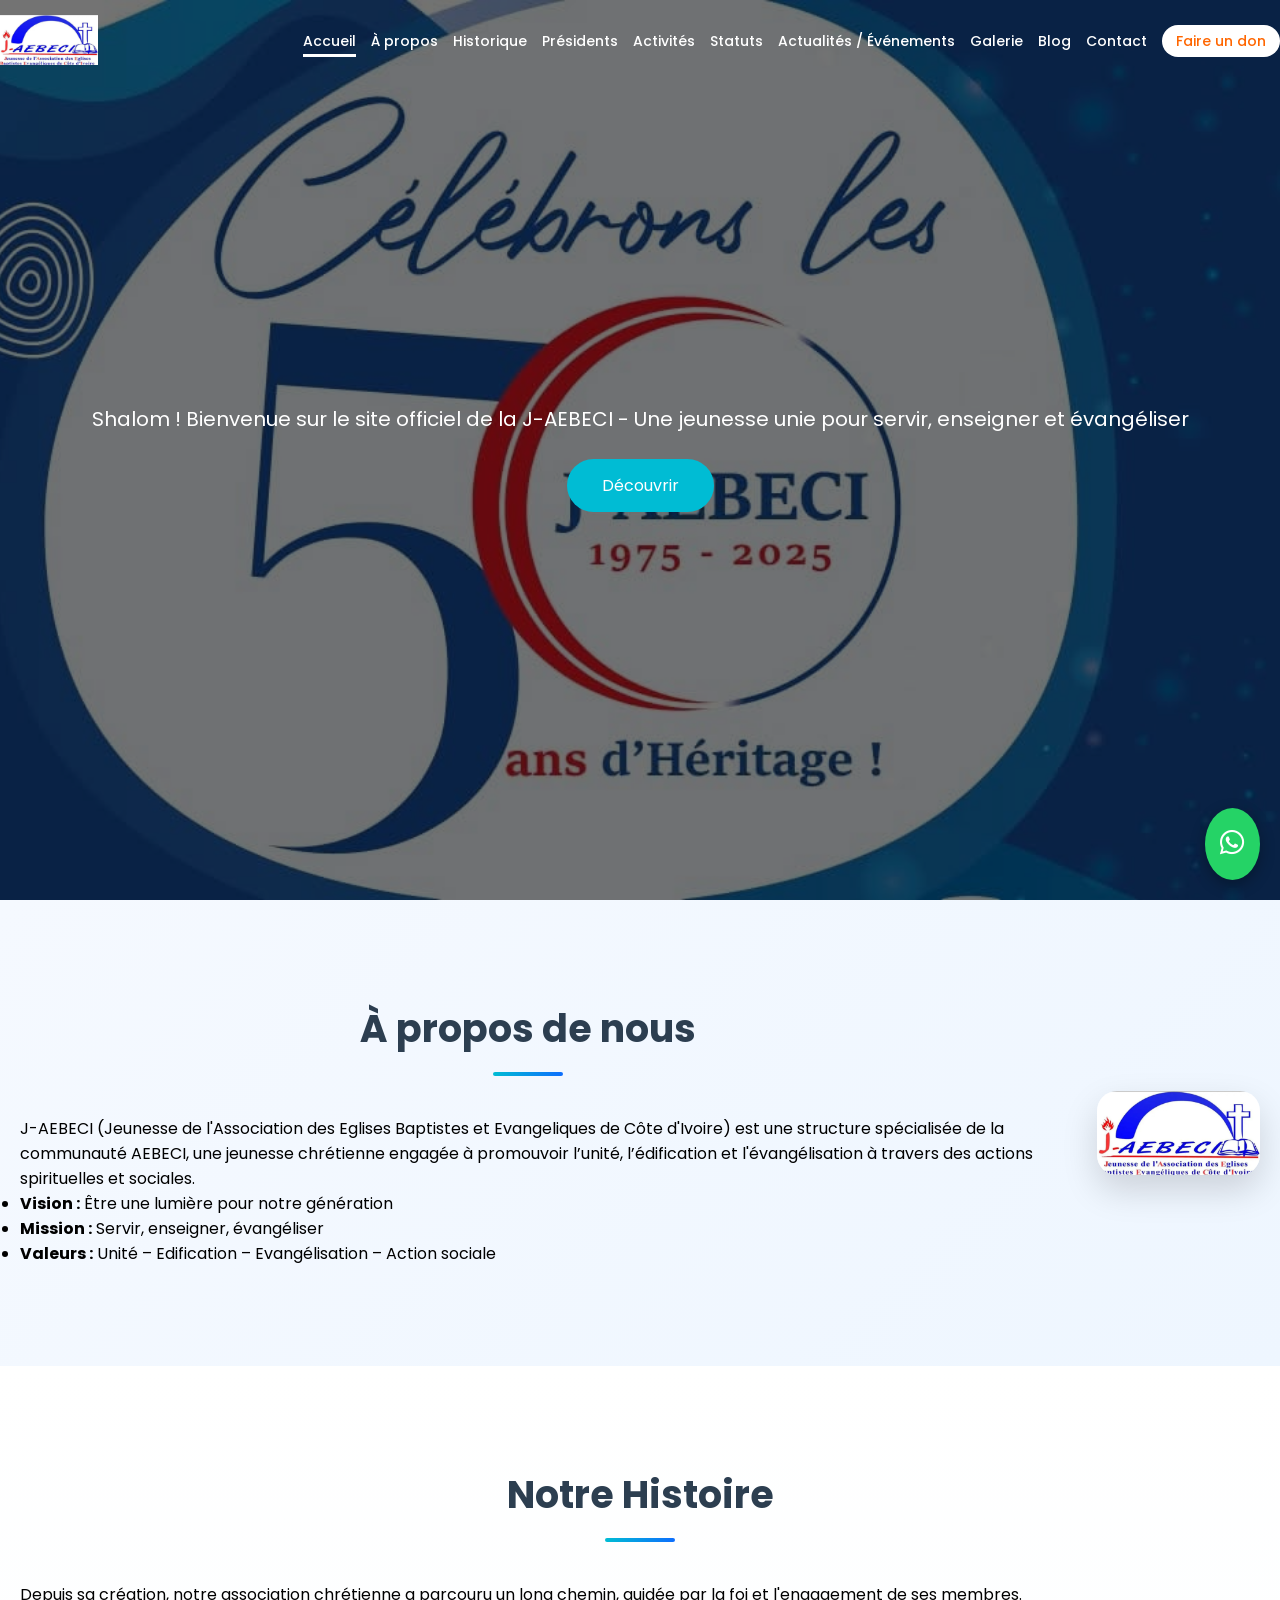
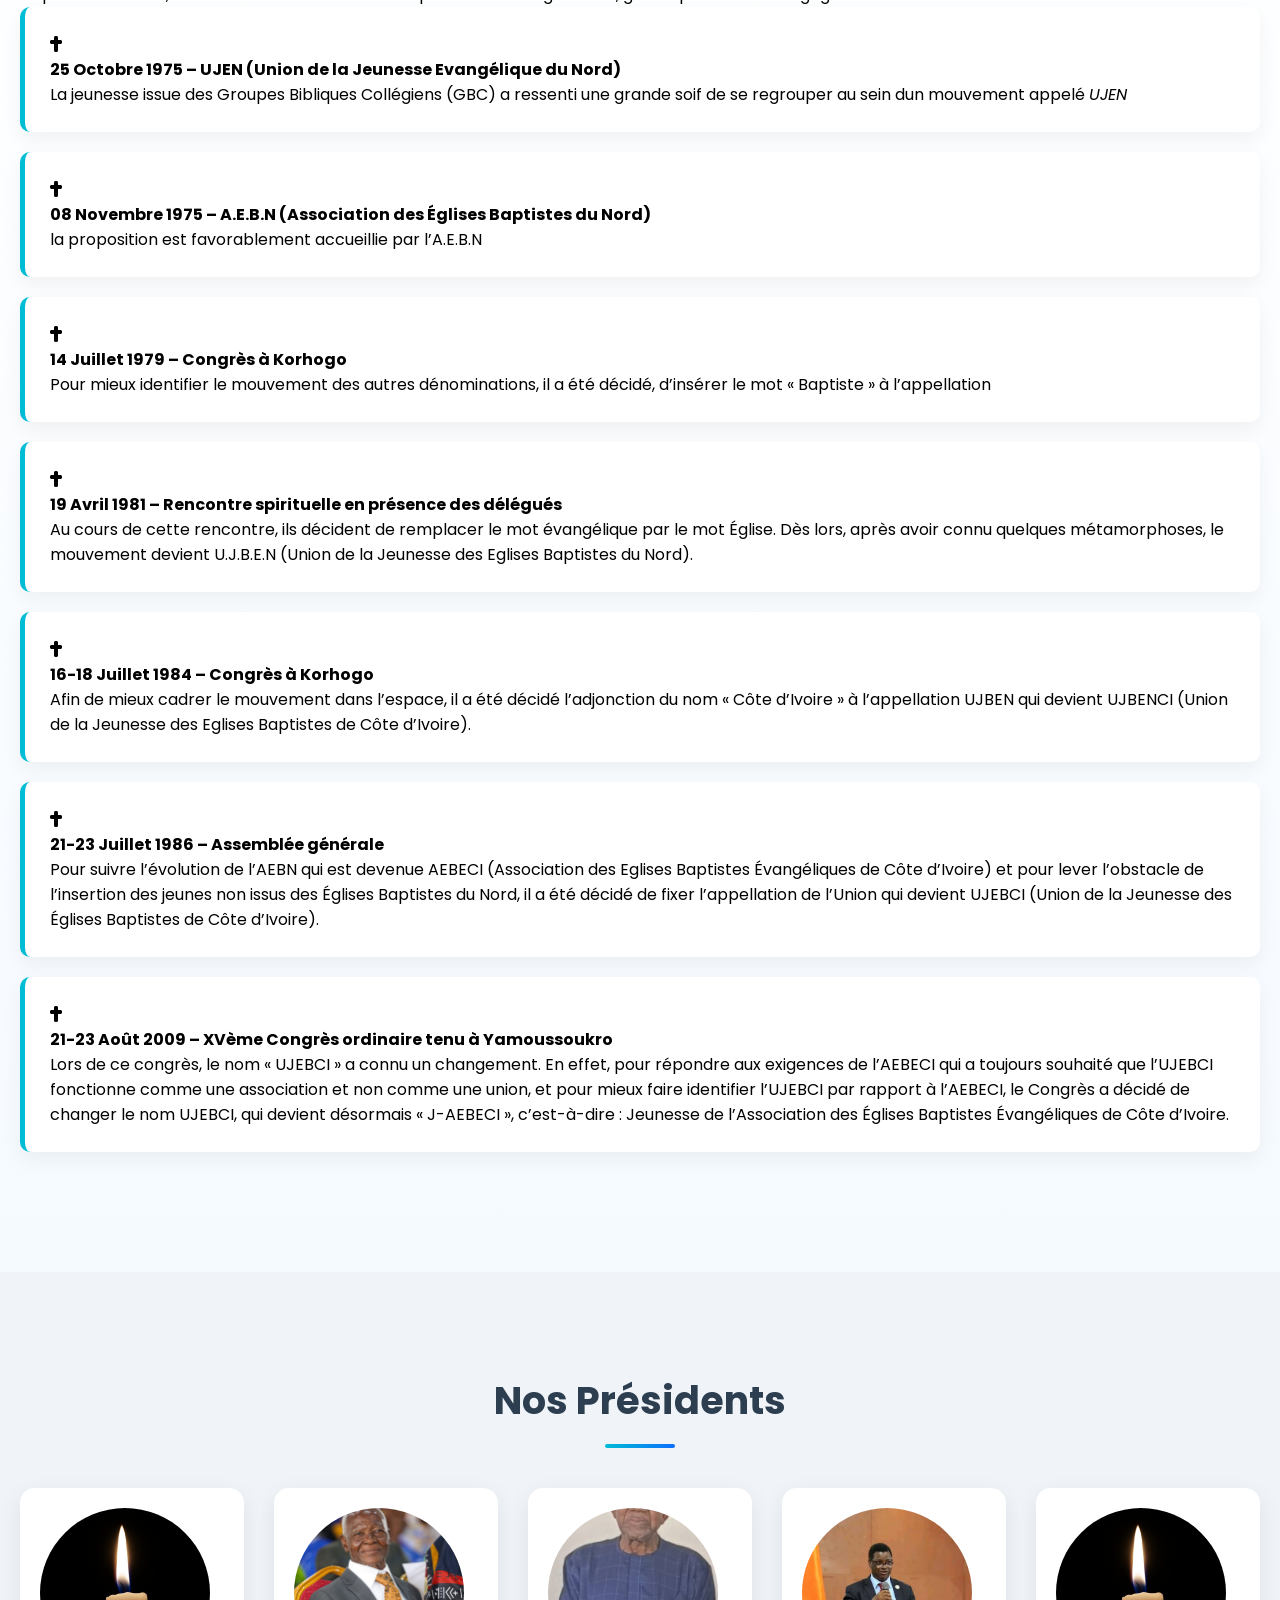
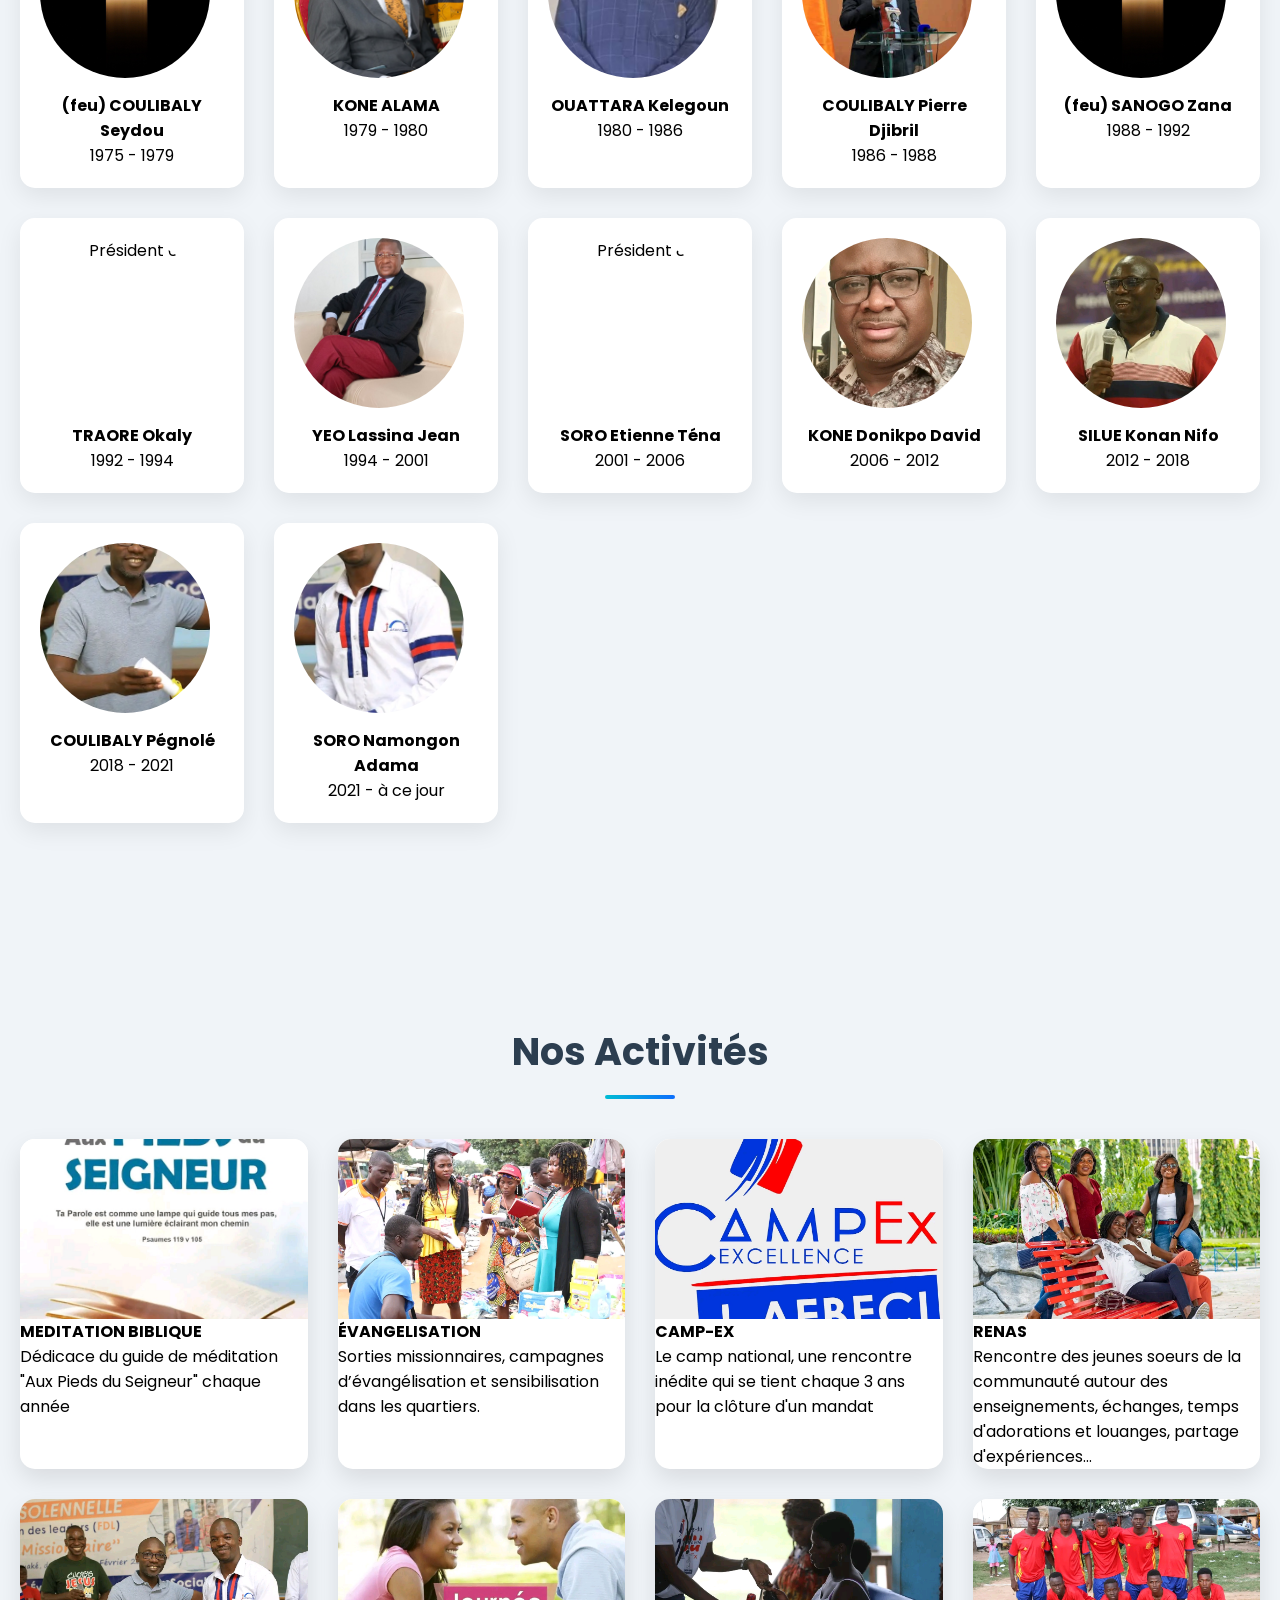
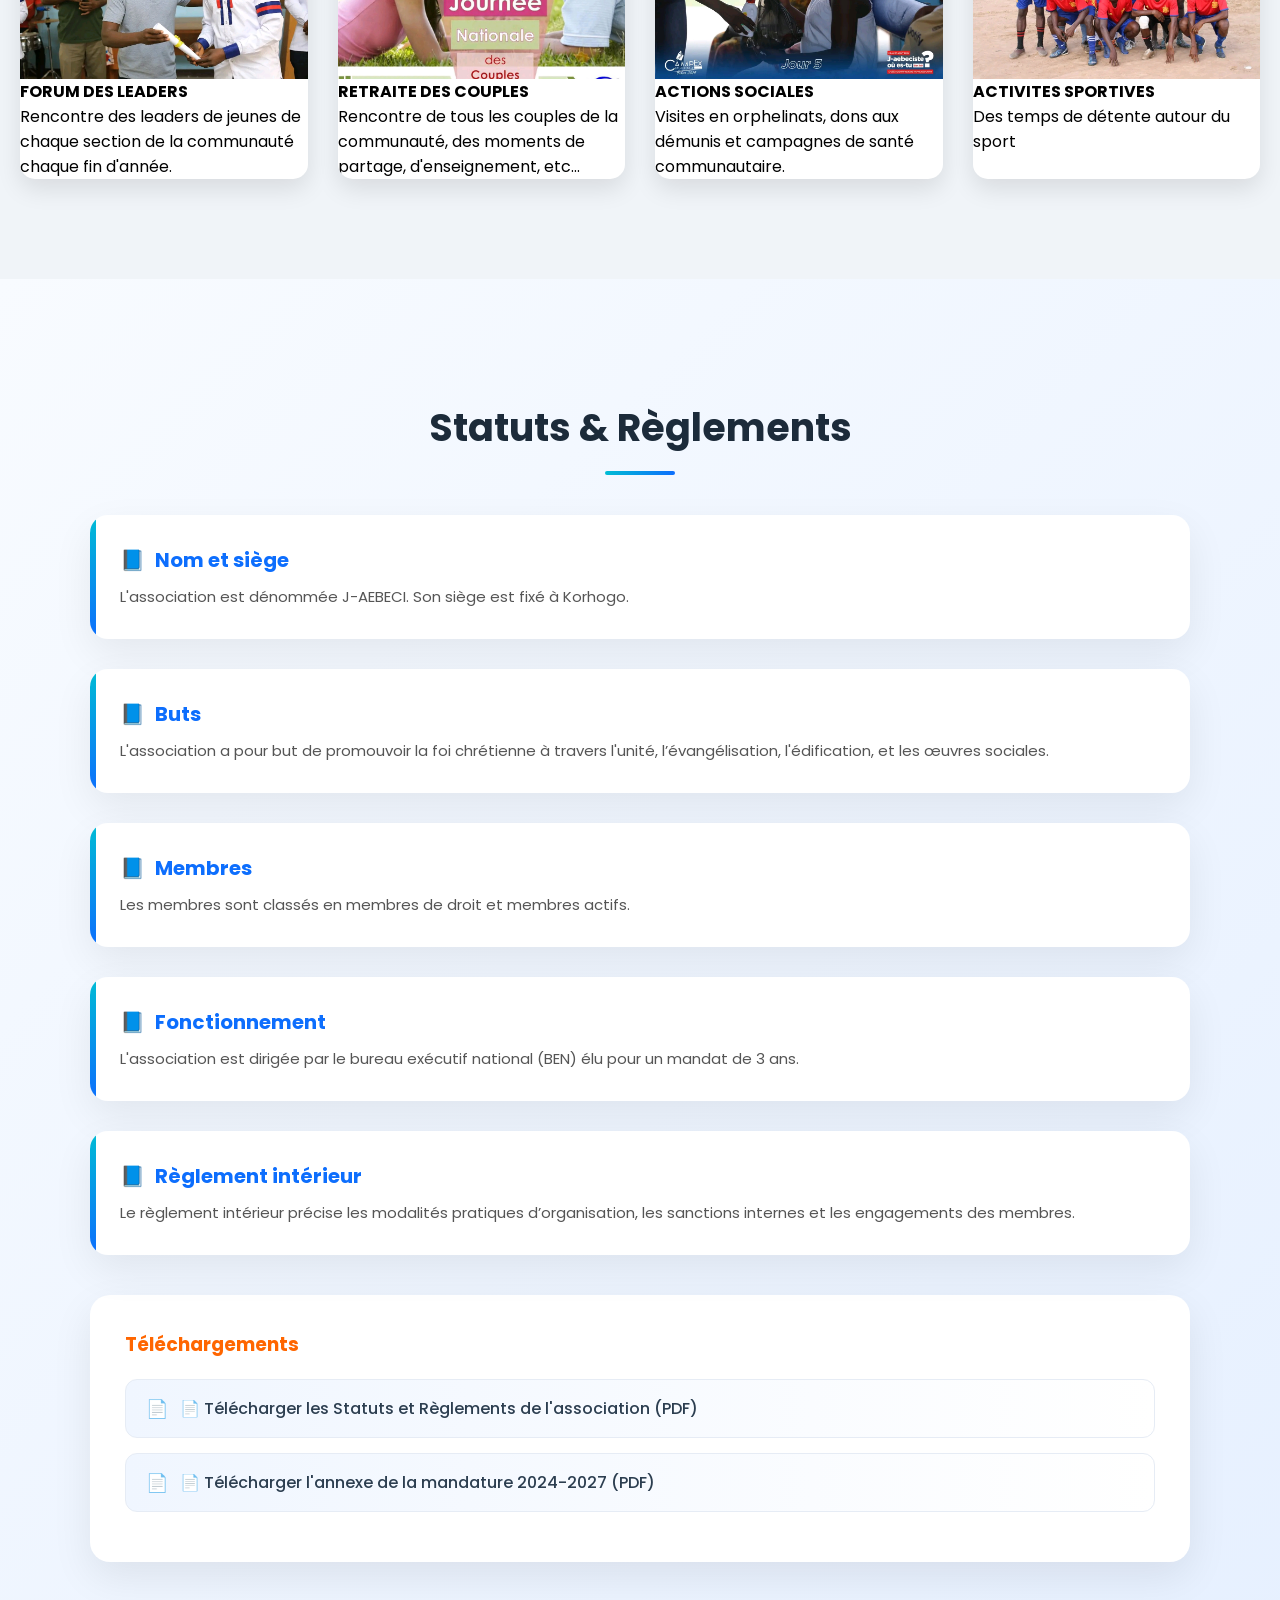
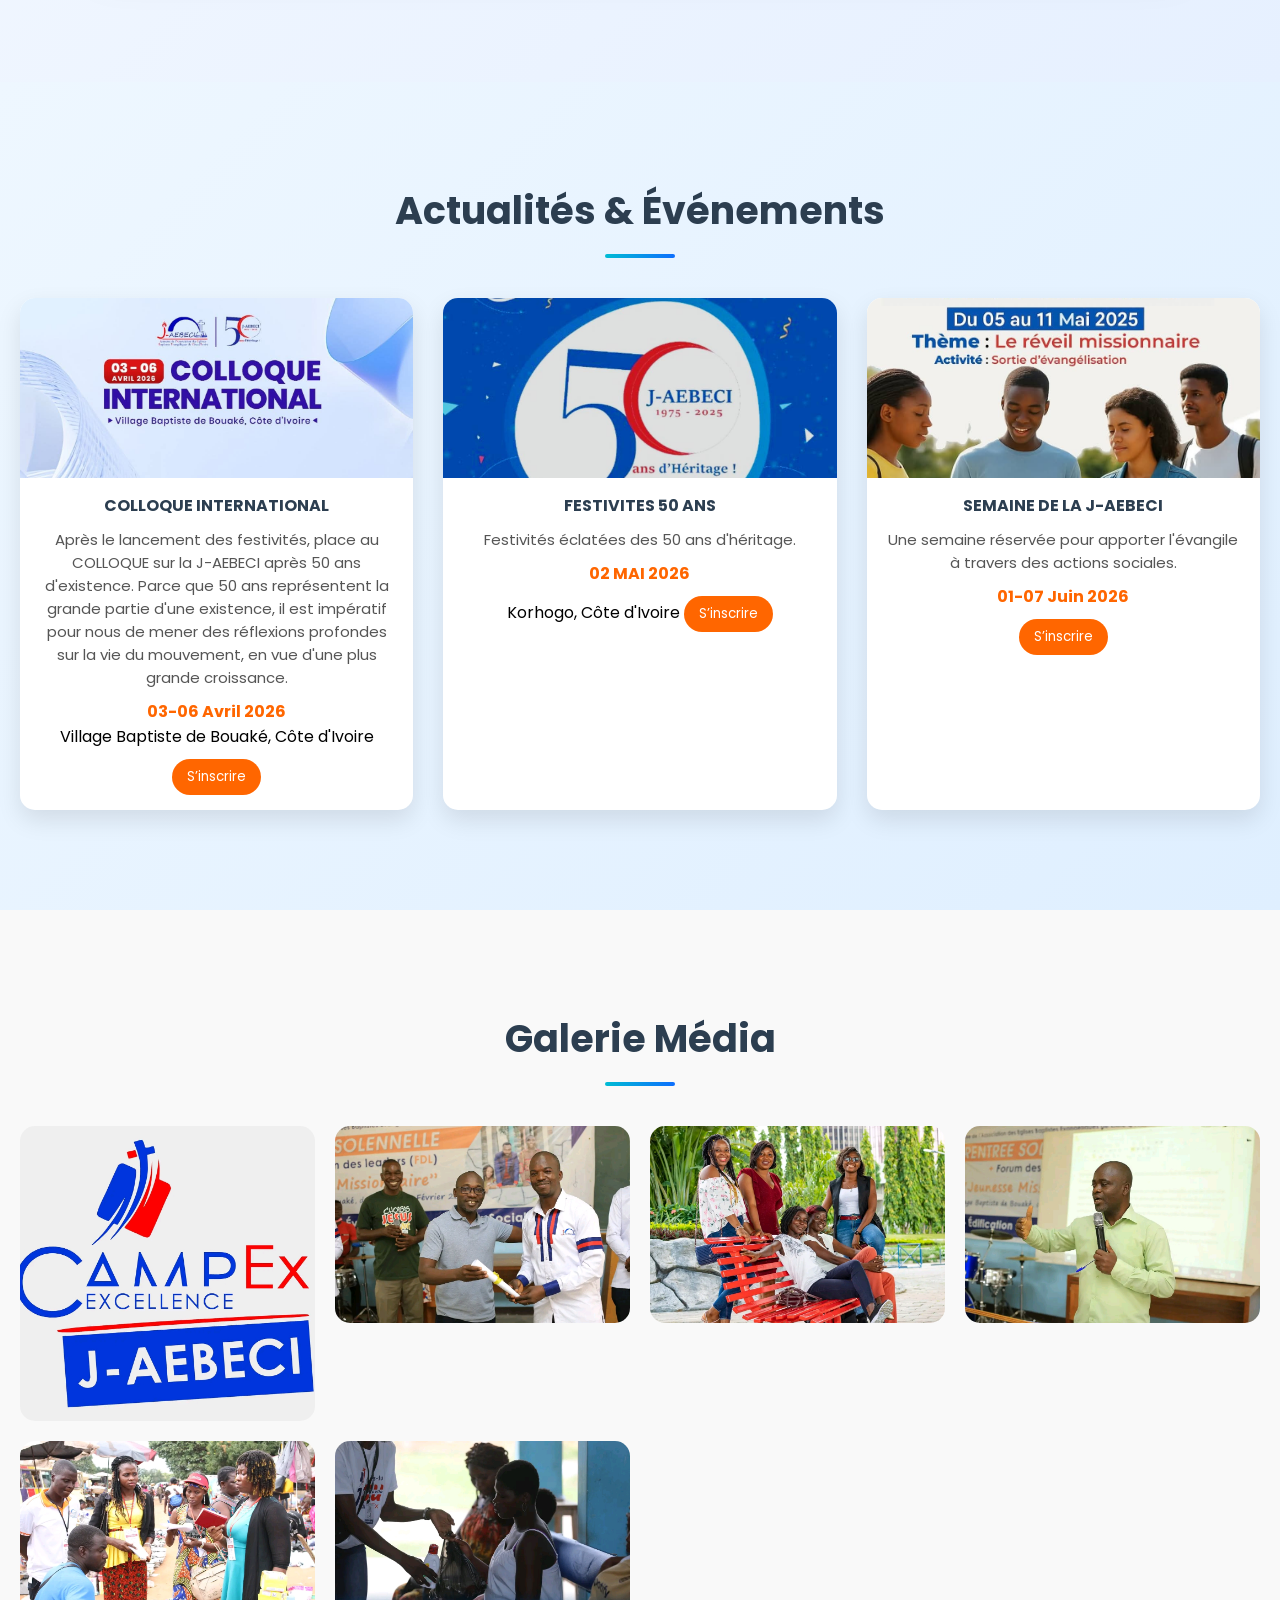
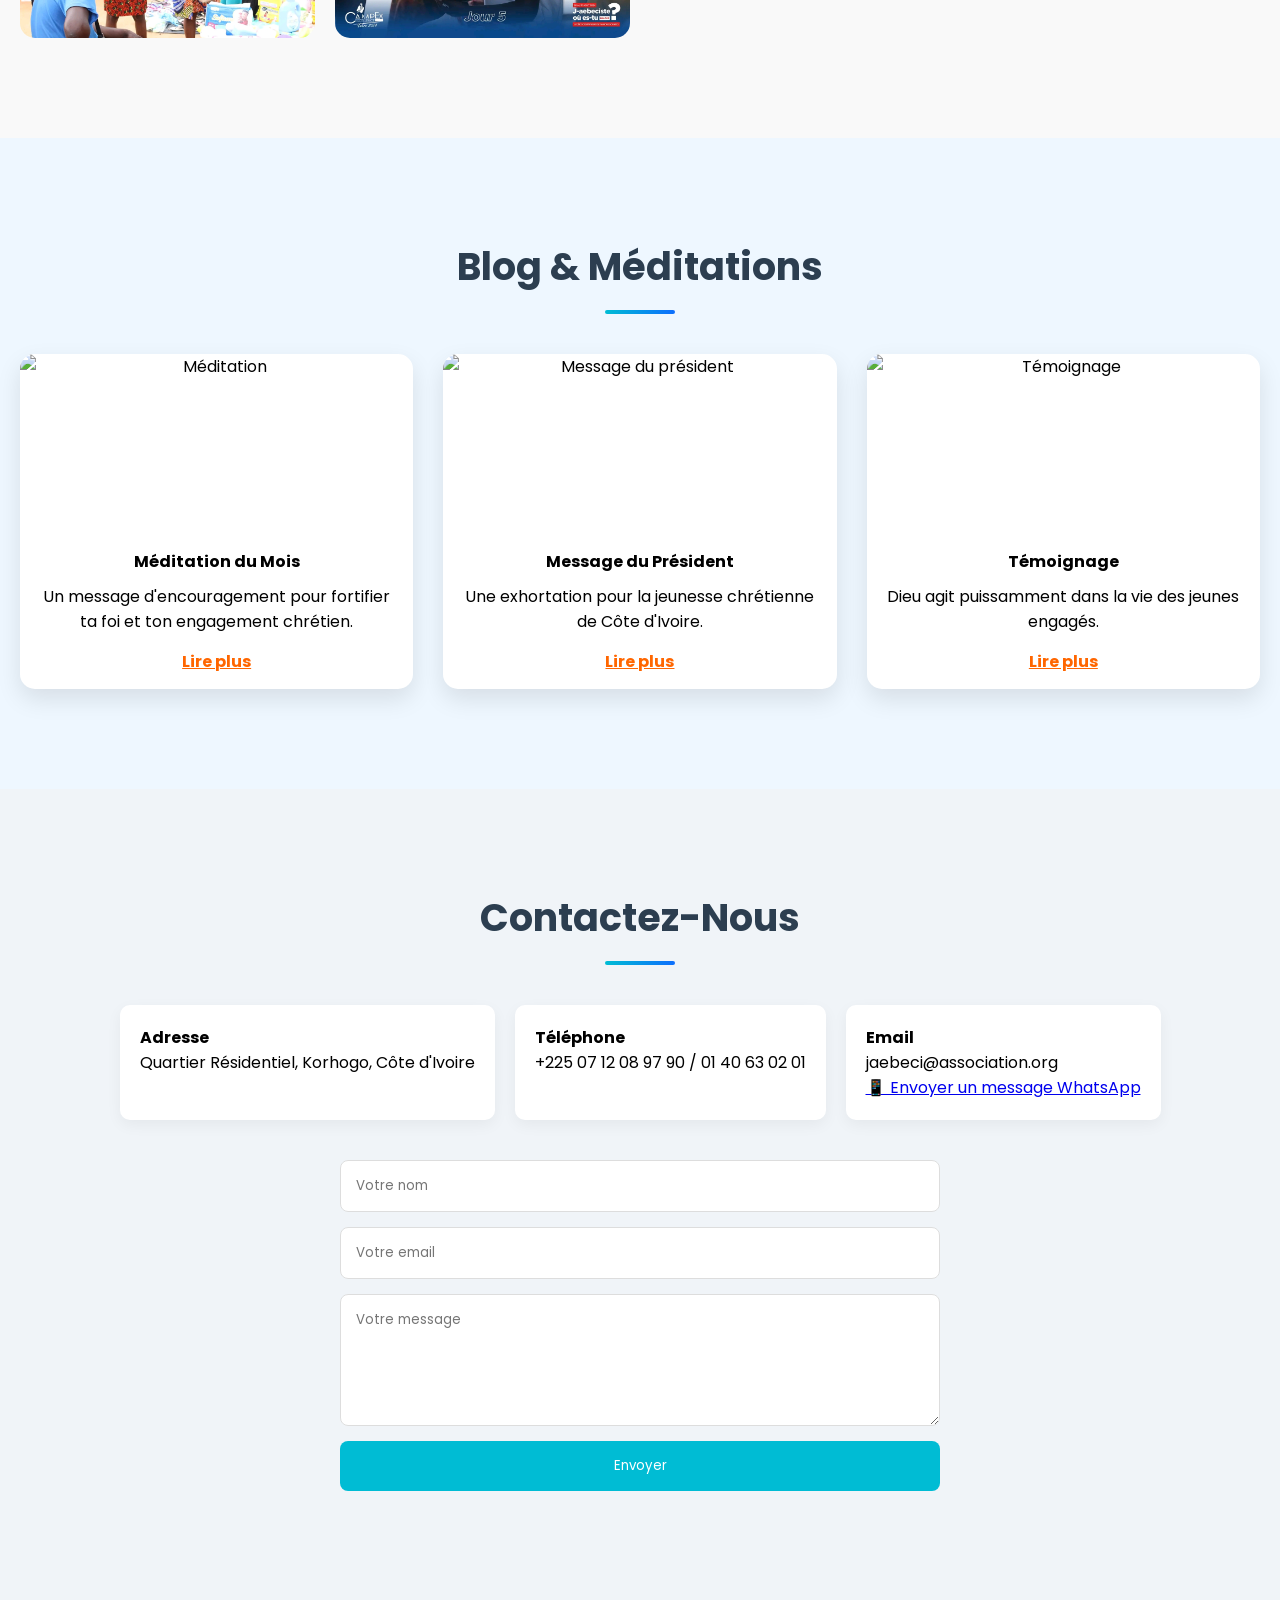
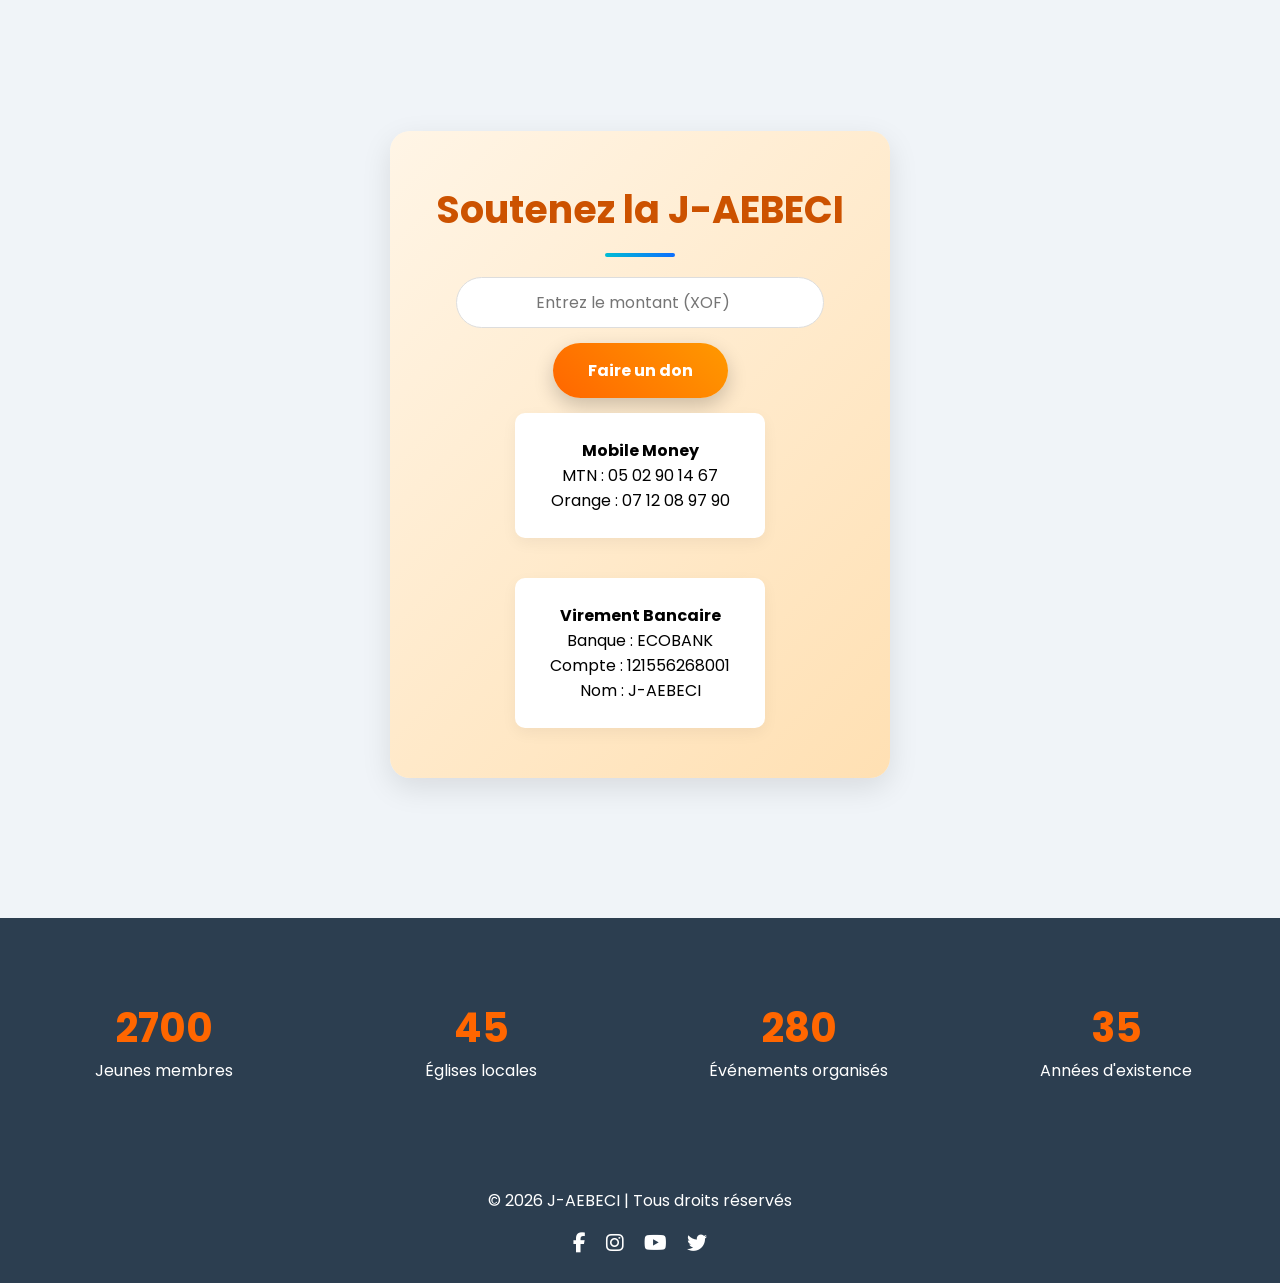
==== commit e1157dd6: "Update index.html" ====
--- a/index.html
+++ b/index.html
@@ -690,7 +690,7 @@
     </div>
 
     <div class="stat">
-      <h3 class="counter" data-target="45">50</h3>
+      <h3 class="counter" data-target="45">100</h3>
       <p>Églises locales</p>
     </div>
 
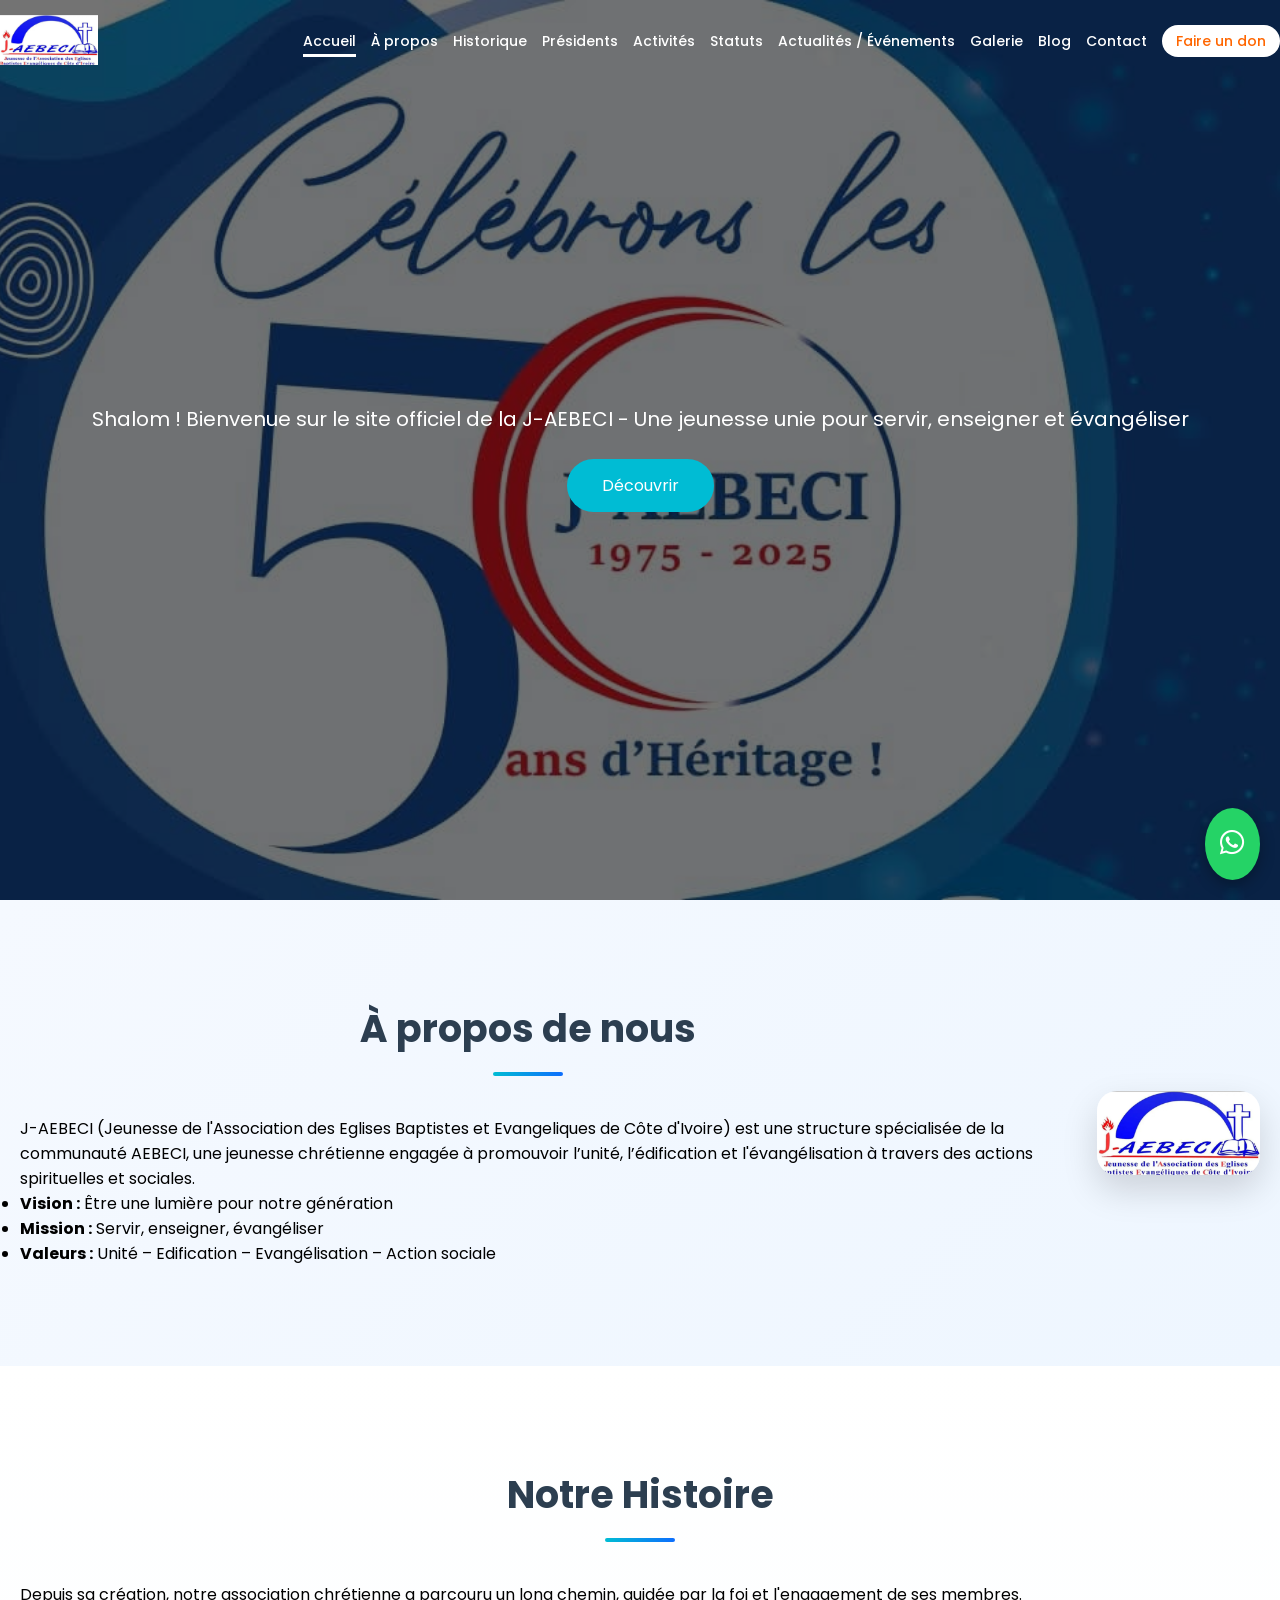
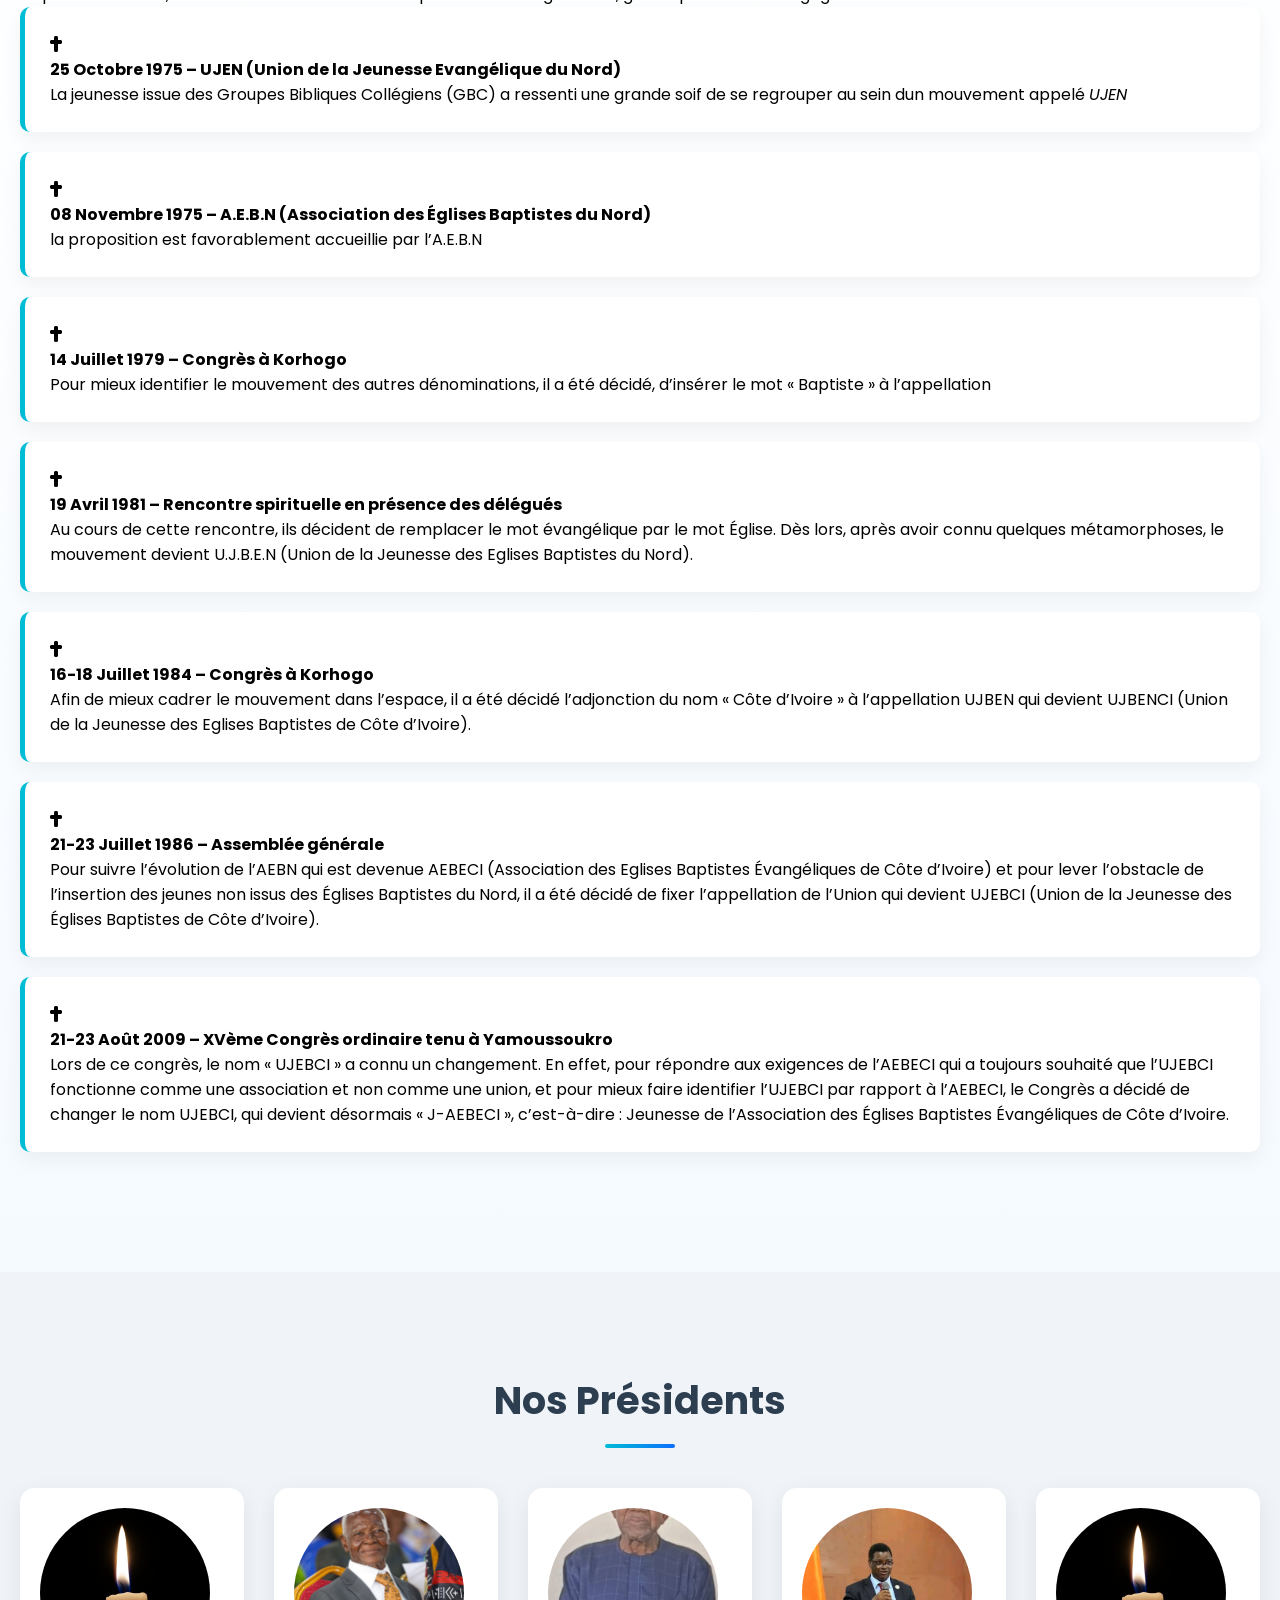
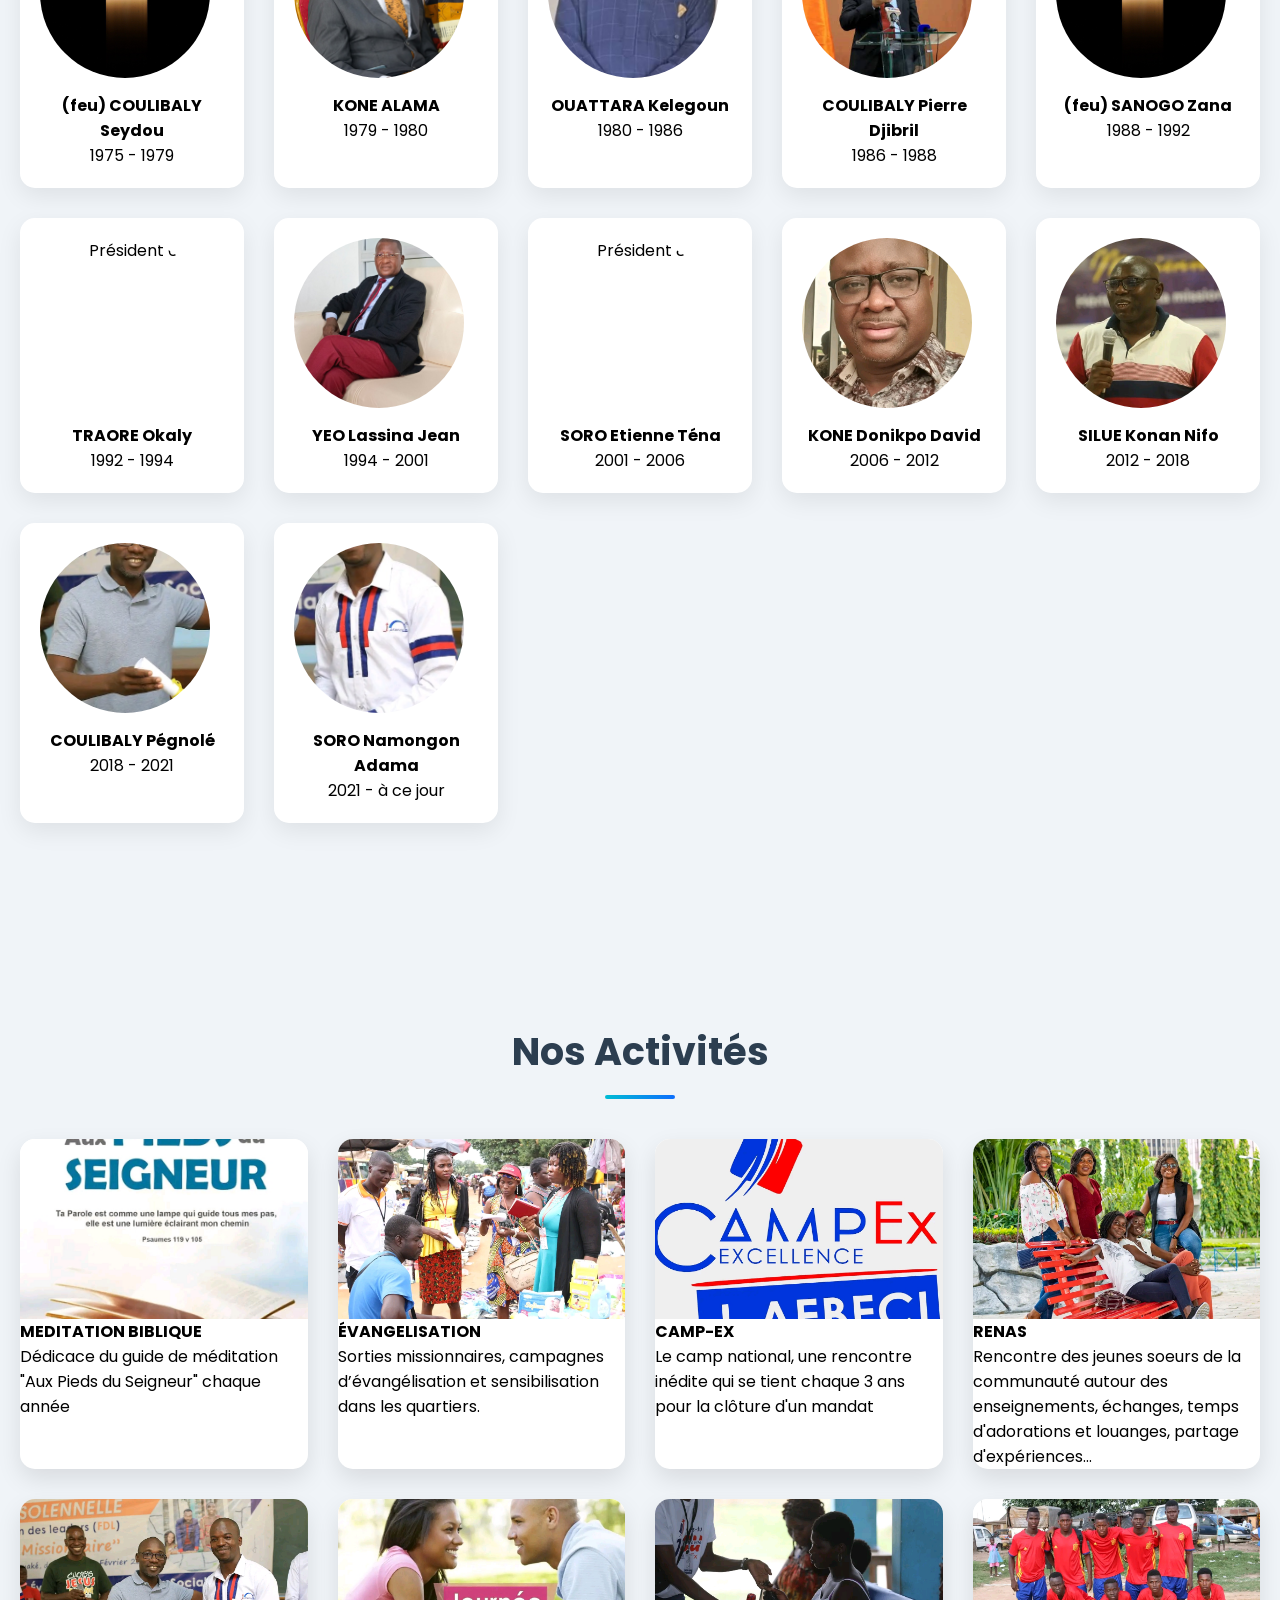
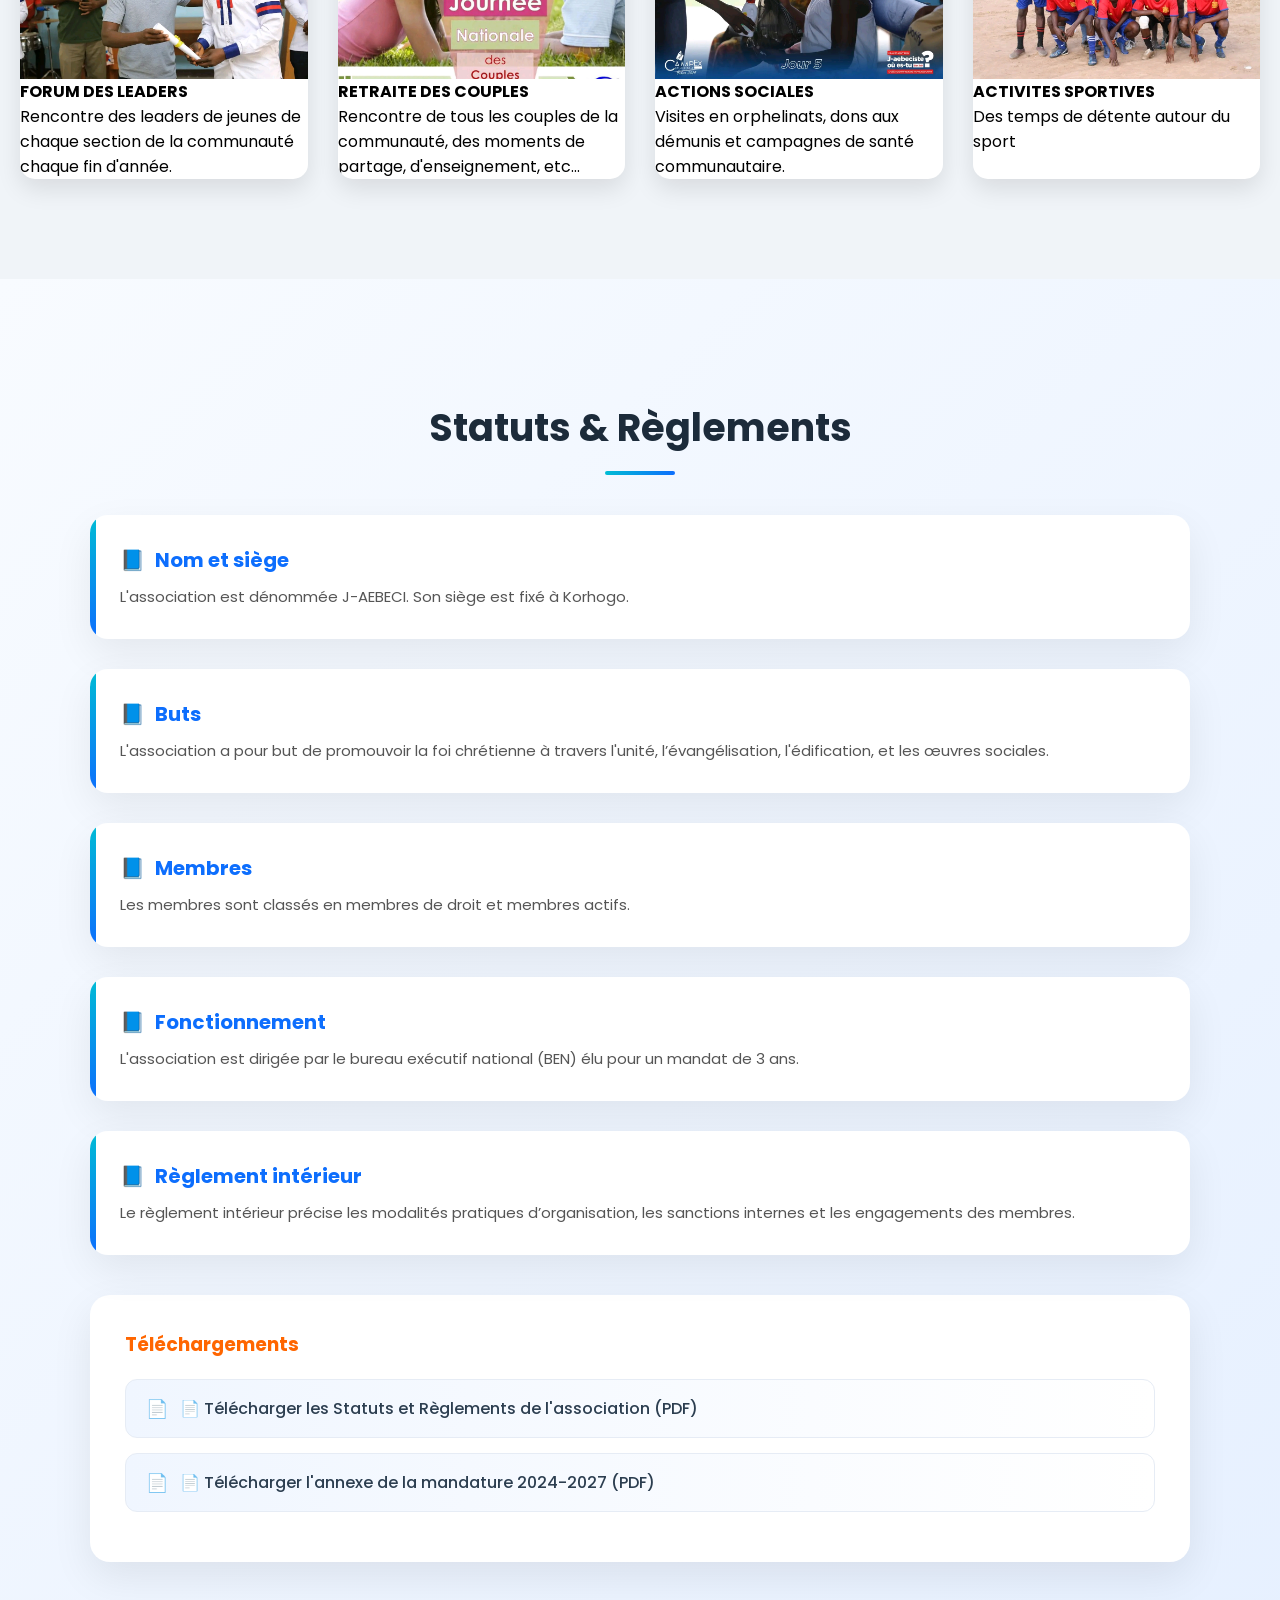
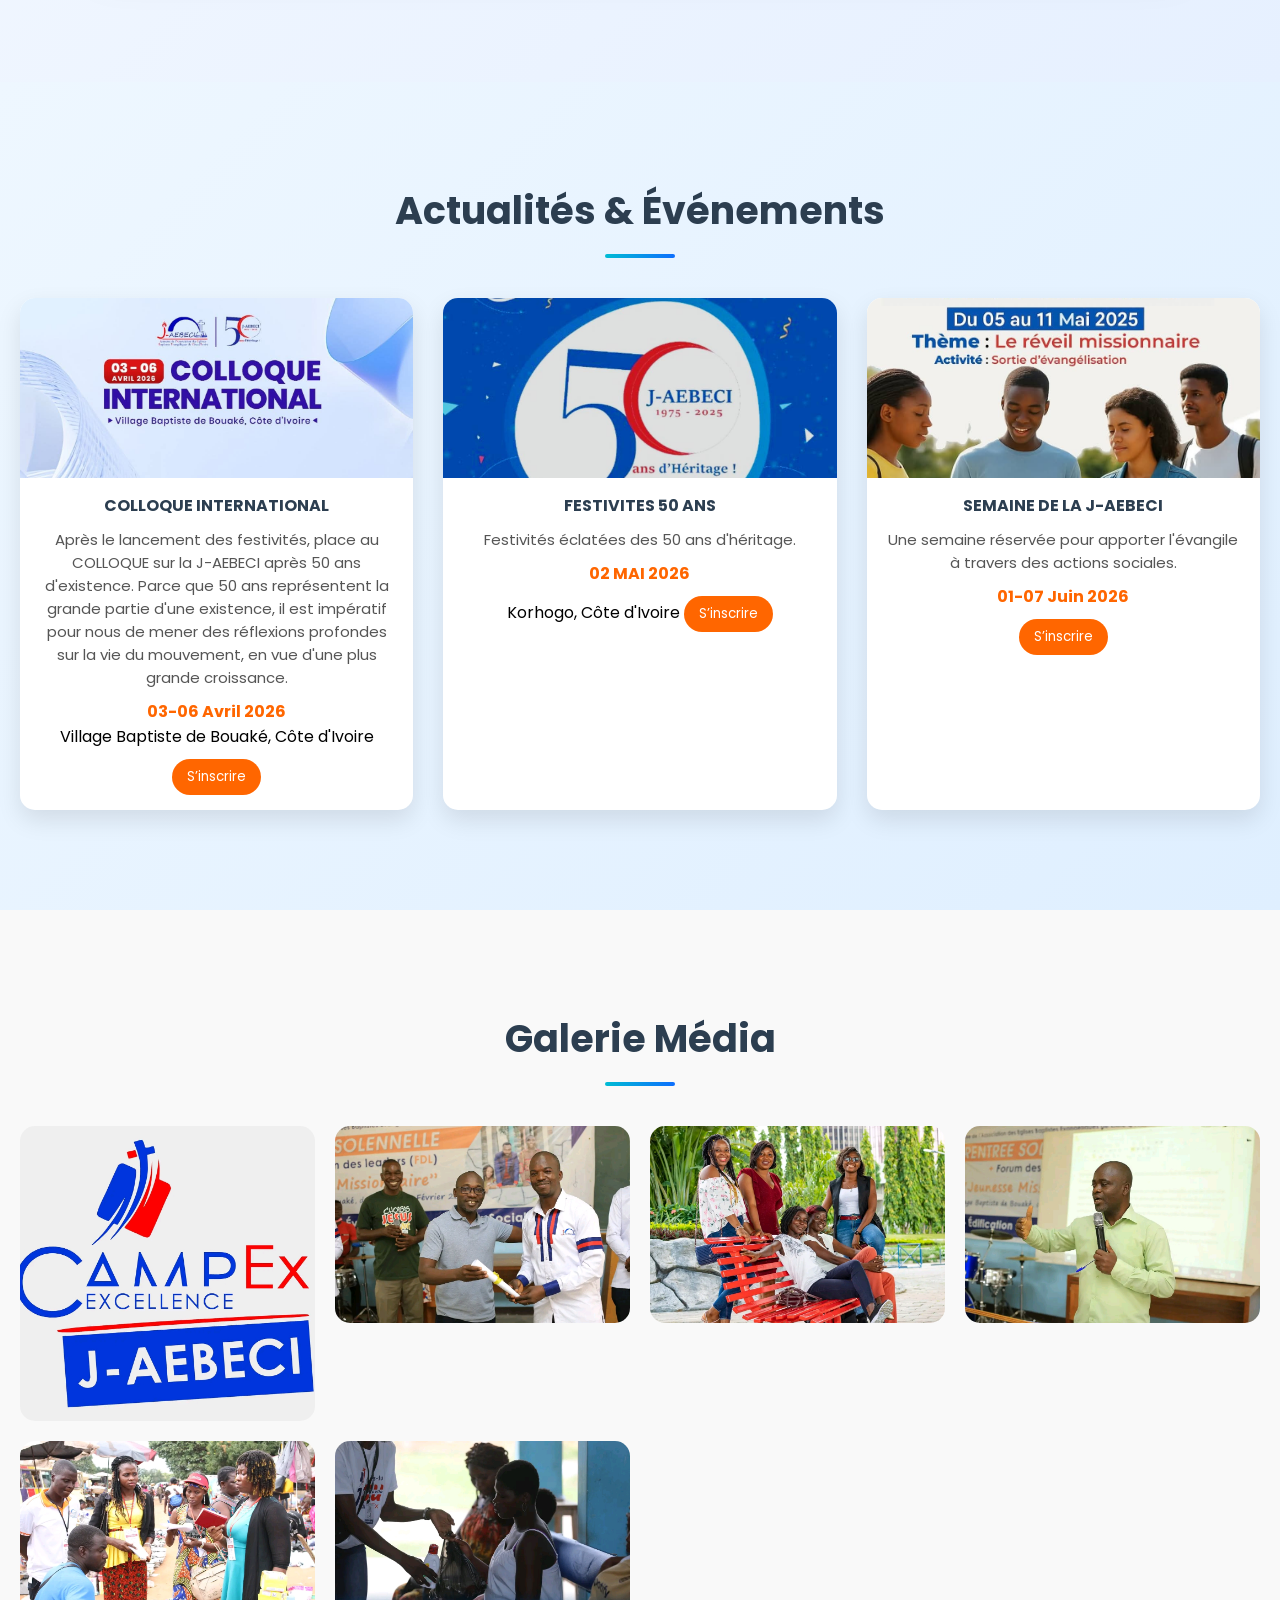
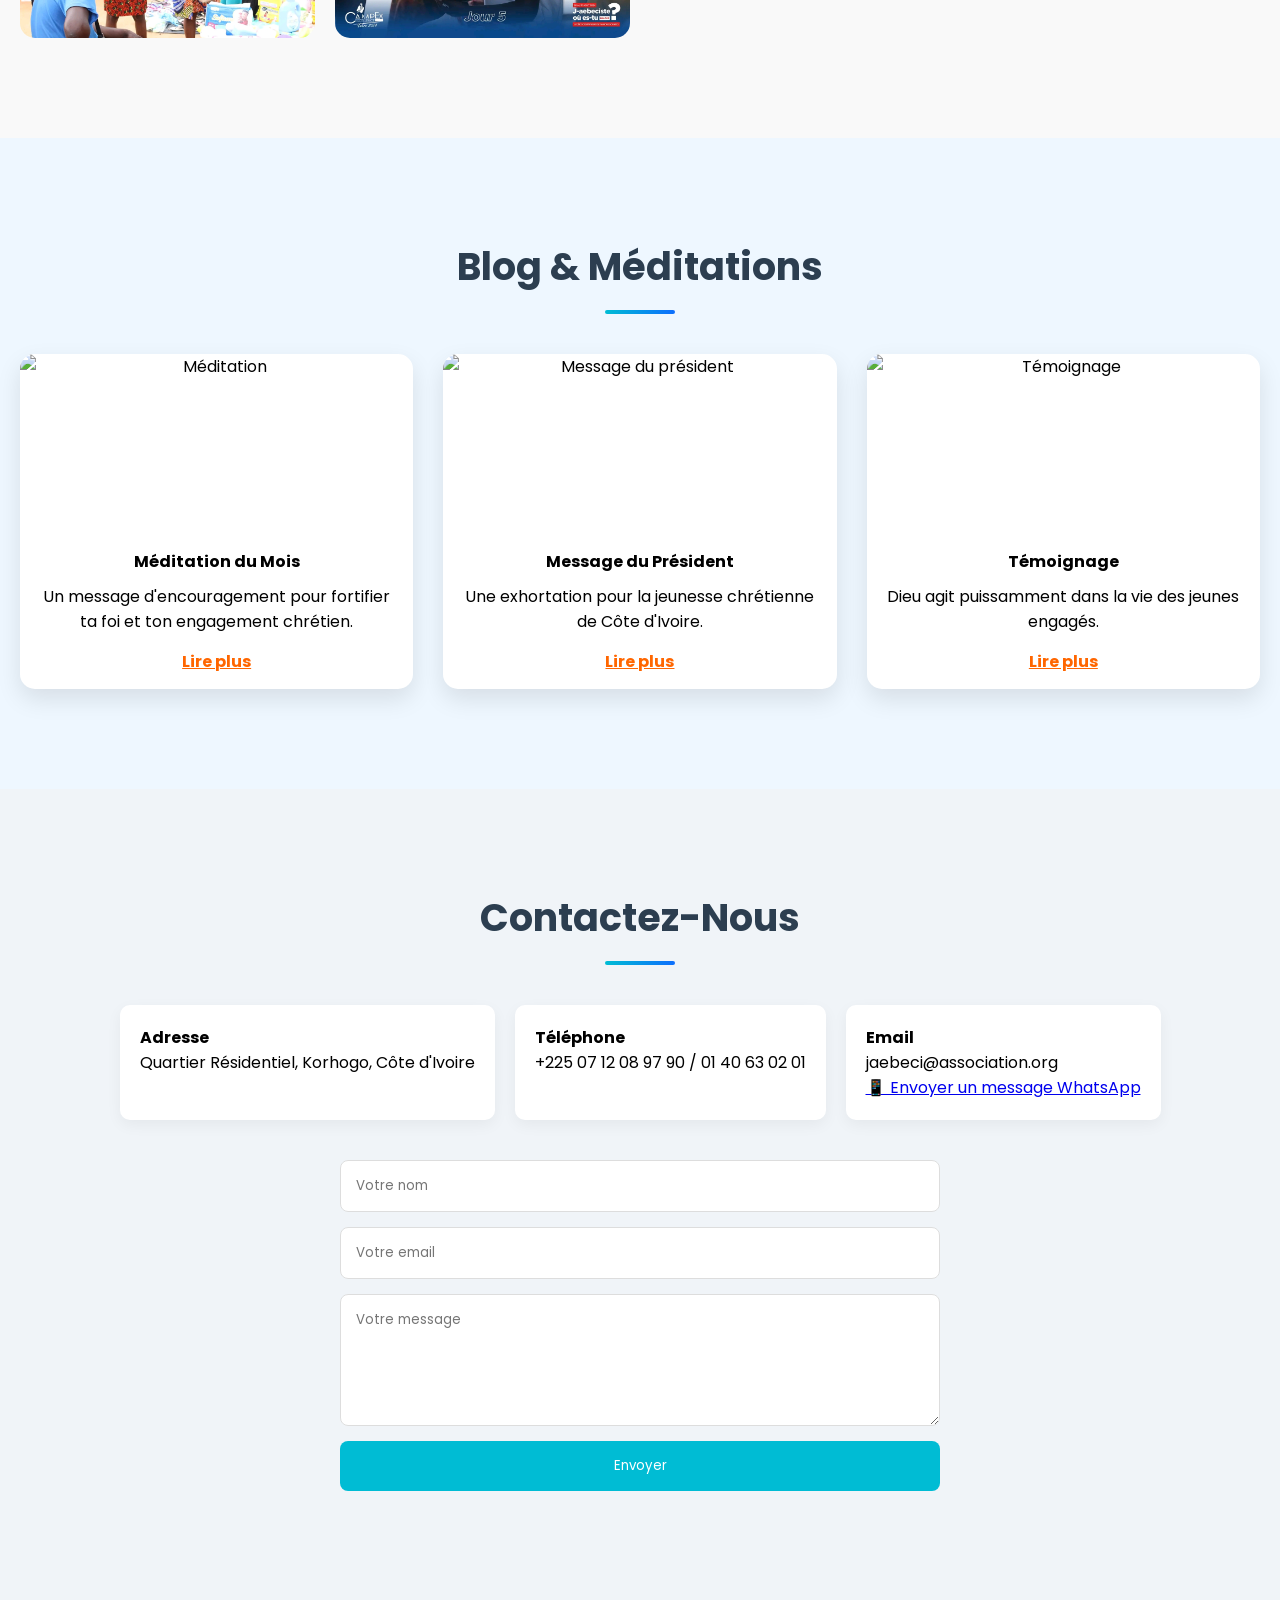
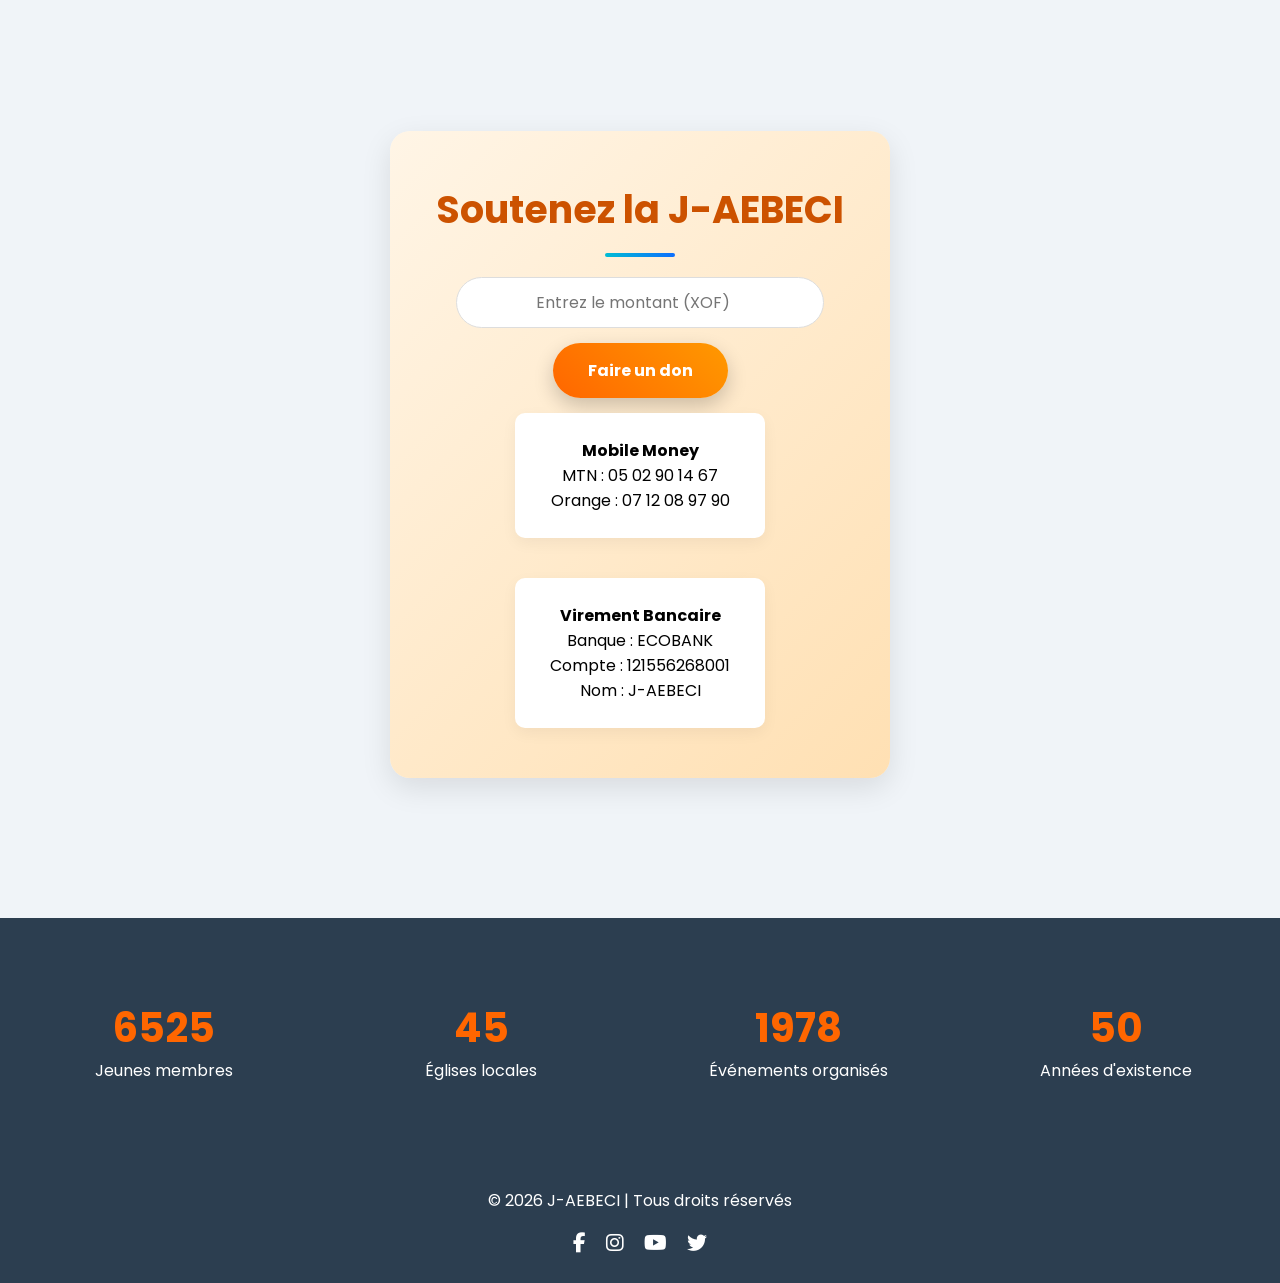
==== commit 620d3dff: "Update index.html" ====
--- a/index.html
+++ b/index.html
@@ -695,7 +695,7 @@
     </div>
 
     <div class="stat">
-      <h3 class="counter" data-target="1500">0</h3>
+      <h3 class="counter" data-target="4500">0</h3>
       <p>Événements organisés</p>
     </div>
 
